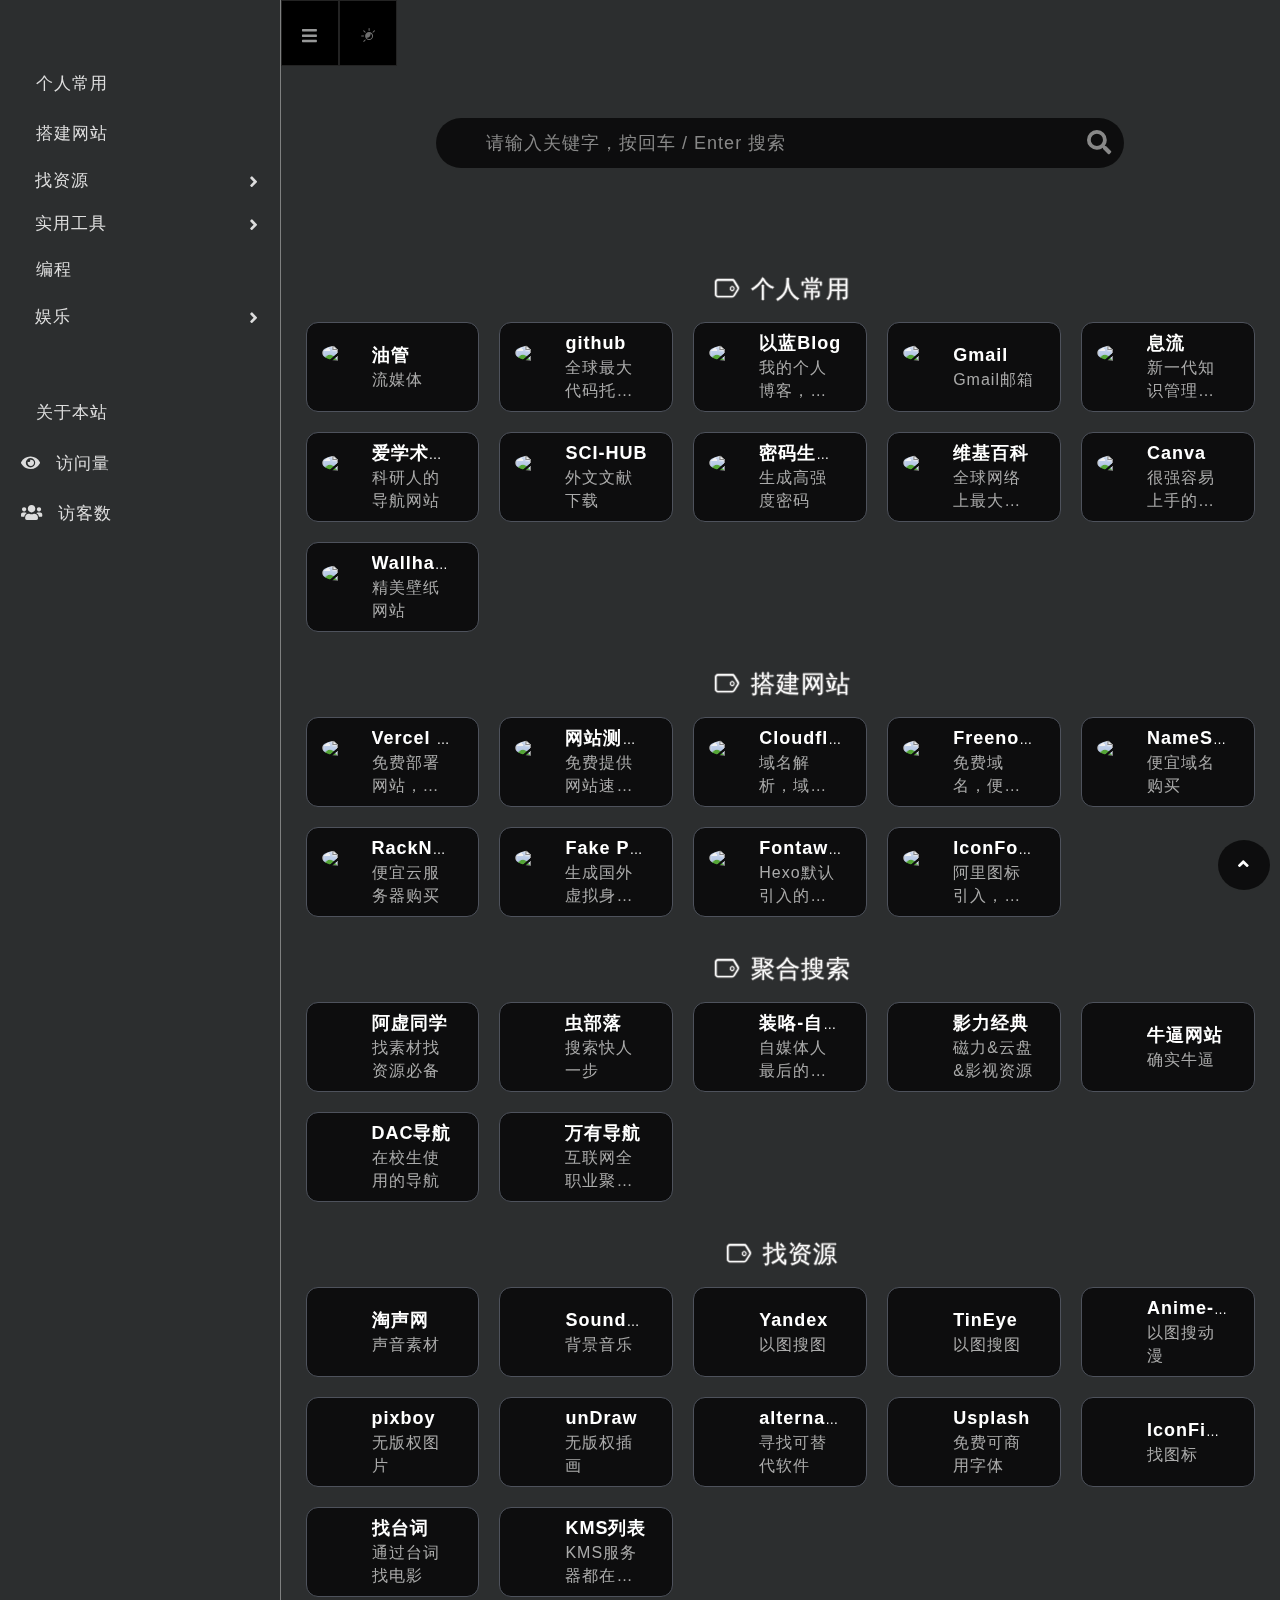
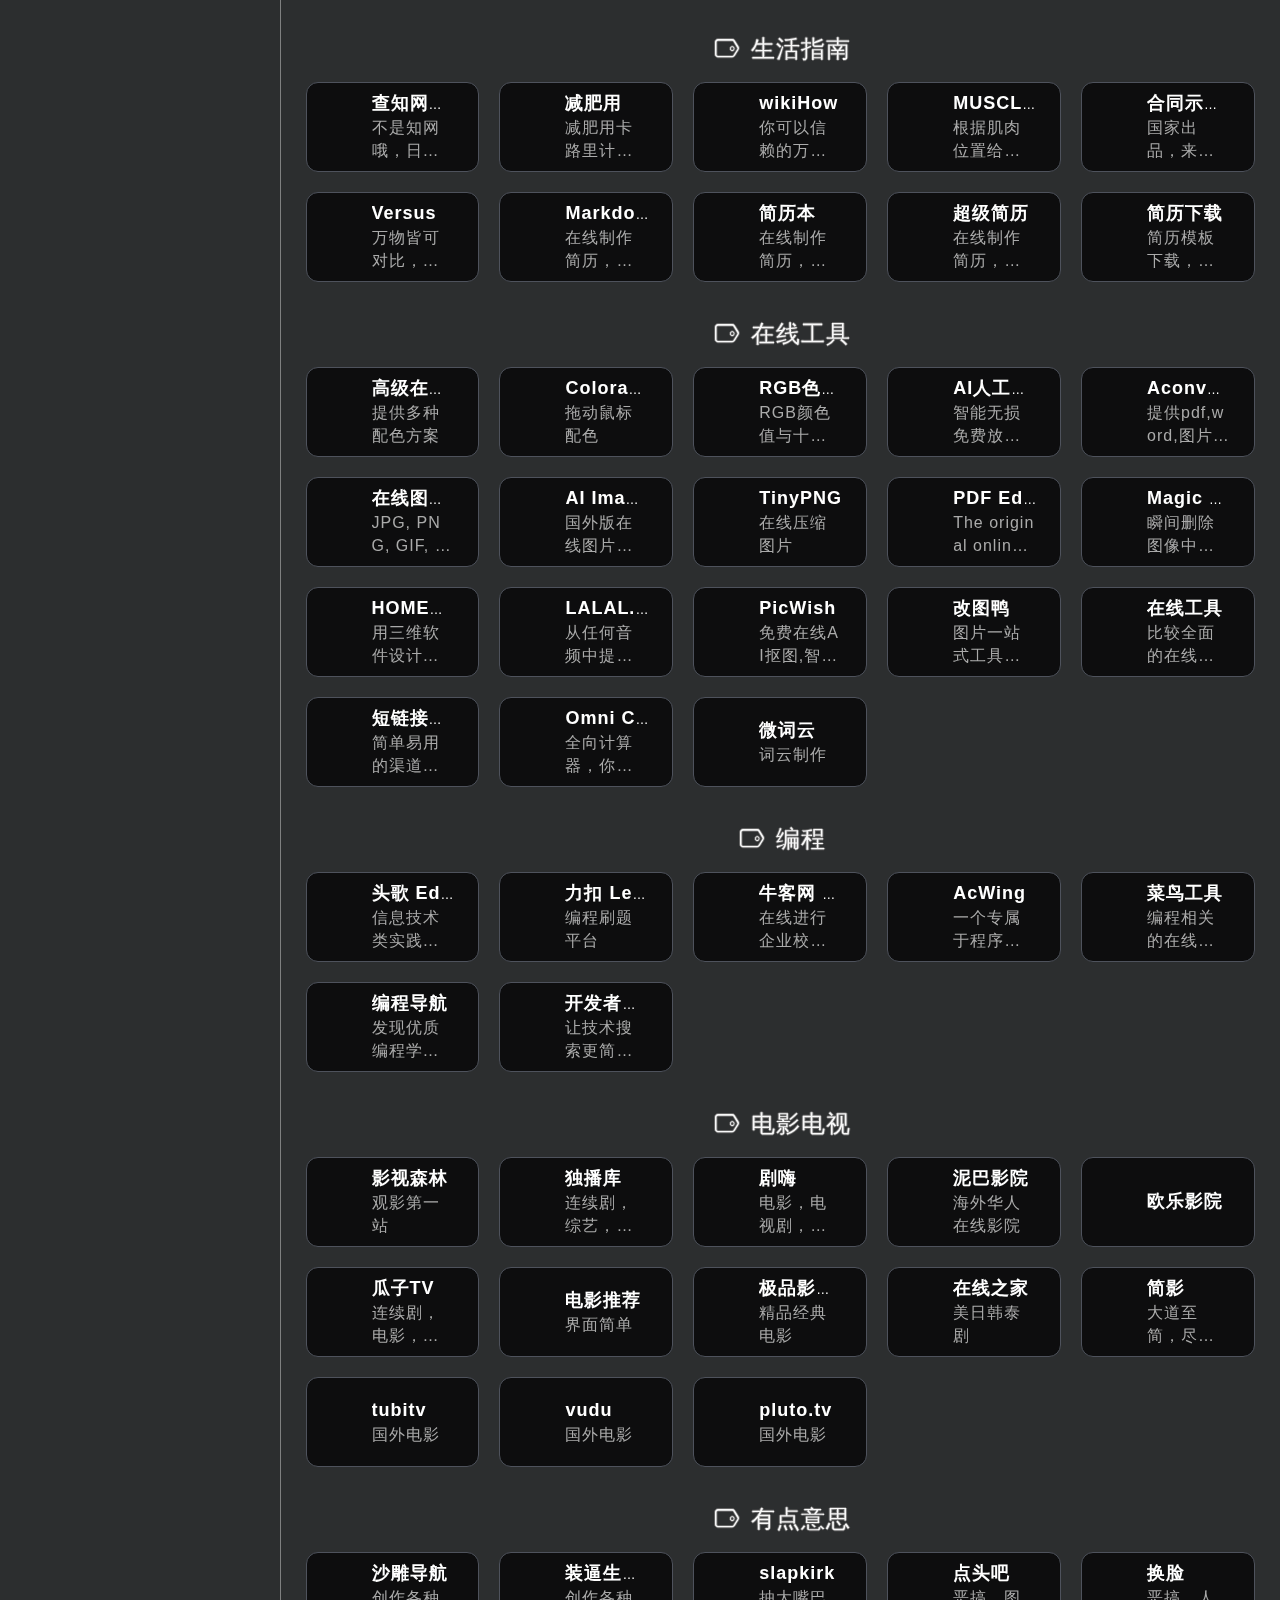
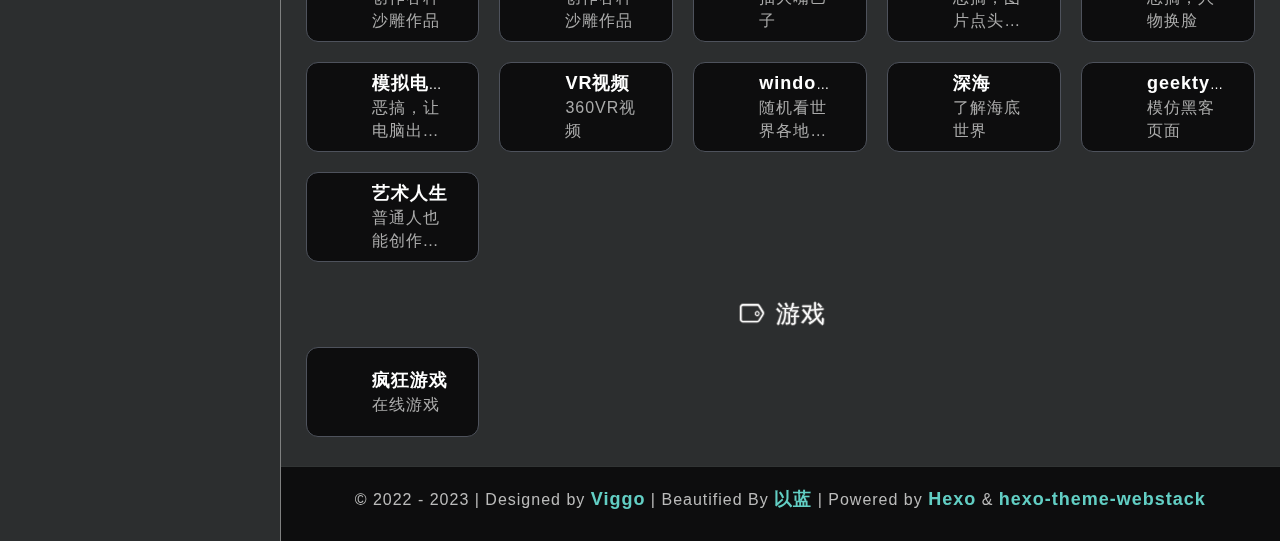
==== index.html @ 656585b8 "Site updated: 2023-04-13 20:35:45" ====
<!DOCTYPE html>
<html lang="en">

<head>
  <head>
  <meta charset="utf-8">
  <meta http-equiv="X-UA-Compatible" content="IE=edge">
  <meta name="viewport" content="width=device-width, initial-scale=1.0" />
  <meta name="author" content="viggo" />
  <title>以蓝的网址导航 - yilan</title>
  <meta name="keywords" content="网址收藏,常用网址,网址导航,网址大全,yilan&#39;s Blog,常用网站,私人导航">
  <meta name="description" content="网站包含以蓝本人常用网站，若是喜欢赶紧收藏吧">
  <link rel="shortcut icon" href="https://raw.githubusercontent.com/DEKVIW/PicGo/main/img/site1.png">
  
<link rel="stylesheet" href="/css/hclonely.css">
<link rel="stylesheet" href="/css/fonts/linecons/css/linecons.min.css">
<link rel="stylesheet" href="/css/fonts/fontawesome/css/all.min.css">
<link rel="stylesheet" href="/css/bootstrap.min.css">
<link rel="stylesheet" href="/css/xenon-core.min.css">
<link rel="stylesheet" href="/css/xenon-components.min.css">
<link rel="stylesheet" href="/css/xenon-skins.min.css">
<link rel="stylesheet" href="/css/nav.min.css">

  
<script src="/js/jquery-1.11.1.min.js"></script>

  
<script src="/js/header.js"></script>

  <!-- HTML5 shim and Respond.js IE8 support of HTML5 elements and media queries -->
  <!--[if lt IE 9]>
        
<script src="/js/html5shiv.min.js"></script>

        
<script src="/js/respond.min.js"></script>

    <![endif]-->
  <!-- / FB Open Graph -->
  <meta property="og:type" content="article">
  <meta property="og:url" content="https://yilandh.github.io/index.html">
  <meta property="og:title" content="以蓝的网址导航 - yilan">
  <meta property="og:description" content="网站包含以蓝本人常用网站，若是喜欢赶紧收藏吧">
  <meta property="og:site_name" content="以蓝的网址导航 - yilan">
  
  <meta property="og:image" content="https://npm.elemecdn.com/hassan-assets/navi/webstack_banner_cn.png">
  
  <!-- / Twitter Cards -->
  <meta name="twitter:card" content="summary_large_image">
  <meta name="twitter:title" content="以蓝的网址导航 - yilan">
  <meta name="twitter:description" content="网站包含以蓝本人常用网站，若是喜欢赶紧收藏吧">
  
  <meta name="twitter:image" content="https://npm.elemecdn.com/hassan-assets/navi/webstack_banner_cn.png">
  
  
  <link rel="stylesheet" type="text/css" href="/css/custom.css"> <link rel="stylesheet" type="text/css" href="//at.alicdn.com/t/c/font_3576756_diodcx5zs78.css"> <link rel="stylesheet" href="//s1.hdslb.com/bfs/static/jinkela/long/font/regular.css" media="all" onload="this.media='all'" />
  
<meta name="generator" content="Hexo 5.3.0"></head>

</head>




<body class="page-body">
<div class="page-container">
<div class="sidebar-menu toggle-others fixed">
  <div class="sidebar-menu-inner">
    <header class="logo-env">
      <div class="logo">
        <a href="/index.html" class="logo-expanded">
          <img src="https://raw.githubusercontent.com/DEKVIW/PicGo/main/img/以蓝导航.png" width="100%" alt="" />
        </a>
        <a href="/index.html" class="logo-collapsed">
          <img src="https://npm.elemecdn.com/hassan-assets/navi/logo-collapsed@2x.png" width="40" alt="" />
        </a>
      </div>
      <div class="mobile-menu-toggle visible-xs">
        <a href="#" data-toggle="user-info-menu">
          <i class="linecons-cog"></i>
        </a>
        <a href="#" data-toggle="mobile-menu">
          <i class="fas fa-bars"></i>
        </a>
      </div>
    </header>
    <ul id="main-menu" class="main-menu">
      
      <li>
        
          <a href="#个人常用" class="smooth">
            
            <i class="iconfont icon-sharpicons_Owl"></i>
            <span class="title">个人常用</span>
          </a>
          
      </li>
      
      <li>
        
          <a href="#搭建网站" class="smooth">
            
            <i class="iconfont icon-sharpicons_Orca"></i>
            <span class="title">搭建网站</span>
          </a>
          
      </li>
      
      <li>
        
        <a class="fas fa-angle-down" style="cursor: pointer;">
          
            <i class="iconfont icon-fenlei"></i>
            <span class="title">找资源</span>
          </a>
          
          <ul>
            
            <li>
              <a href="#聚合搜索" class="smooth">
                <i class="iconfont icon-sharpicons_Butterfly"></i>
                <span class="title">聚合搜索</span>
              </a>
            </li>
            
            <li>
              <a href="#找资源" class="smooth">
                <i class="iconfont icon-sharpicons_Duck"></i>
                <span class="title">找资源</span>
              </a>
            </li>
            
          </ul>
          
      </li>
      
      <li>
        
        <a class="fas fa-angle-down" style="cursor: pointer;">
          
            <i class="iconfont icon-sharpicons_Elephant"></i>
            <span class="title">实用工具</span>
          </a>
          
          <ul>
            
            <li>
              <a href="#生活指南" class="smooth">
                <i class="iconfont icon-sharpicons_Turtle"></i>
                <span class="title">生活指南</span>
              </a>
            </li>
            
            <li>
              <a href="#在线工具" class="smooth">
                <i class="iconfont icon-sharpicons_Dolphin"></i>
                <span class="title">在线工具</span>
              </a>
            </li>
            
          </ul>
          
      </li>
      
      <li>
        
          <a href="#编程" class="smooth">
            
            <i class="iconfont icon-sharpicons_Aligator"></i>
            <span class="title">编程</span>
          </a>
          
      </li>
      
      <li>
        
        <a class="fas fa-angle-down" style="cursor: pointer;">
          
            <i class="iconfont icon-sharpicons_Dove"></i>
            <span class="title">娱乐</span>
          </a>
          
          <ul>
            
            <li>
              <a href="#电影电视" class="smooth">
                <i class="iconfont icon-xiaojidongwuniao"></i>
                <span class="title">电影电视</span>
              </a>
            </li>
            
            <li>
              <a href="#有点意思" class="smooth">
                <i class="iconfont icon-fengche"></i>
                <span class="title">有点意思</span>
              </a>
            </li>
            
            <li>
              <a href="#游戏" class="smooth">
                <i class="iconfont icon-qingwadongwukatongkeai"></i>
                <span class="title">游戏</span>
              </a>
            </li>
            
          </ul>
          
      </li>
      
      
      <li class="submit-tag">
        <a href="/about_website/">
          <i class="iconfont icon-sharpicons_Dove"></i>
          <span class="tooltip-blue">关于本站</span>
        </a>
      </li>
      
      
      <li>
        <a href="javascript:void(0)">
          <i class="fas fa-eye"></i>
          <span id="busuanzi_container_site_pv">访问量<span id="busuanzi_value_site_pv"></span></span>
        </a>
      </li>
      <li>
        <a href="javascript:void(0)">
          <i class="fas fa-users"></i>
          <span id="busuanzi_container_site_uv">访客数<span id="busuanzi_value_site_uv"></span></span>
        </a>
      </li>
      
    </ul>
  </div>
</div>


<div class="main-content">
  <nav class="navbar user-info-navbar" role="navigation">
    <ul class="user-info-menu left-links list-inline list-unstyled">
      <li class="hidden-sm hidden-xs hover-line">
        <a href="#" data-toggle="sidebar">
          <i class="fas fa-bars"></i>
        </a>
      </li>
      <!-- <li class="dropdown hover-line language-switcher">
        <a href="/index.html" class="dropdown-toggle" data-toggle="dropdown">
          <img src="/images/flags/flag-cn.png" alt="flag-cn" /> China
        </a>
        <ul class="dropdown-menu languages">
          <li class="active">
            <a href="/index.html">
              <img src="/images/flags/flag-cn.png" alt="flag-cn" alt="flag-cn" /> China
            </a>
          </li>
        </ul>
      </li> -->
      <li class="switch-mode hover-line" onclick="switchNightMode()">
        <a href="#">
          <svg t="1593061068148" class="icon" viewBox="0 0 1024 1024" version="1.1" xmlns="http://www.w3.org/2000/svg" p-id="1681" width="16" height="16">
            <path d="M582.4 326.4c-140.8 0-256 115.2-256 256s115.2 256 256 256 256-115.2 256-256-115.2-256-256-256z m0 448c-70.4 0-131.2-36.8-164.8-92.8 12.8 3.2 27.2 4.8 40 4.8 121.6 0 219.2-99.2 219.2-219.2 0-17.6-1.6-35.2-6.4-52.8 60.8 32 102.4 96 102.4 169.6 1.6 104-84.8 190.4-190.4 190.4zM582.4 262.4c17.6 0 32-14.4 32-32v-128c0-17.6-14.4-32-32-32s-32 14.4-32 32v128c0 17.6 14.4 32 32 32zM262.4 582.4c0-17.6-14.4-32-32-32h-128c-17.6 0-32 14.4-32 32s14.4 32 32 32h128c17.6 0 32-14.4 32-32zM310.4 356.8c6.4 6.4 14.4 9.6 22.4 9.6 8 0 16-3.2 22.4-9.6 12.8-12.8 12.8-32 0-44.8l-91.2-91.2c-12.8-12.8-32-12.8-44.8 0-12.8 12.8-12.8 32 0 44.8l91.2 91.2zM944 220.8c-12.8-12.8-32-12.8-44.8 0l-91.2 91.2c-12.8 12.8-12.8 32 0 44.8 6.4 6.4 14.4 9.6 22.4 9.6 8 0 16-3.2 22.4-9.6l91.2-91.2c12.8-12.8 12.8-33.6 0-44.8zM310.4 808l-91.2 91.2c-12.8 12.8-12.8 32 0 44.8 6.4 6.4 14.4 9.6 22.4 9.6 8 0 16-3.2 22.4-9.6l91.2-91.2c12.8-12.8 12.8-32 0-44.8-11.2-11.2-32-11.2-44.8 0z" p-id="1682" fill="#707070"></path>
          </svg>
        </a>
      </li>
    </ul>
    
    </nav>
    
    <section class="sousuo">
      <div class="search">
        <div class="search-box">
          <span class="search-icon" style="background: url(https://npm.elemecdn.com/hassan-assets/navi/search_icon.png) 0px 0px; opacity: 1;"></span>
          <input type="text" id="txt" class="search-input" autocomplete="off" placeholder="请输入关键字，按回车 / Enter 搜索">
          <button class="search-btn" id="search-btn"><i class="fa fa-search"></i></button>
        </div>
        <!-- 搜索热词 -->
        <div class="box search-hot-text" id="box" style="display: none;">
          <ul></ul>
        </div>
        <!-- 搜索引擎 -->
        <div class="search-engine" style="display: none;">
          <div class="search-engine-head">
            <strong class="search-engine-tit">选择您的默认搜索引擎：</strong>
            <div class="search-engine-tool">搜索热词： <span id="hot-btn"></span></div>
          </div>
          <ul class="search-engine-list search-engine-list_zmki_ul">
          </ul>
        </div>
    </section>
    <script>search()</script>
  
  
  
    
    
    
    
    
    
    <h4 class="text-gray"><i class="linecons-tag" style="margin-right: 7px;" id="个人常用"></i>个人常用</h4>
<div class="row">
  
  <div class="col-sm-3">
    <div class="xe-widget xe-conversations box2 label-info" onclick="window.open('https://www.youtube.com/', '_blank')" data-toggle="tooltip" data-placement="bottom" title="" data-original-title="https://www.youtube.com/">
      <div class="xe-comment-entry">
        <a class="xe-user-img">
          <img data-src="https://www.youtube.com/s/desktop/e06db45c/img/favicon.ico" class="lozad img-circle" width="40">
        </a>
        <div class="xe-comment">
          <a href="#" class="xe-user-name overflowClip_1">
            <strong>油管</strong>
          </a>
          <p class="overflowClip_2">流媒体</p>
        </div>
      </div>
    </div>
  </div>
  
  <div class="col-sm-3">
    <div class="xe-widget xe-conversations box2 label-info" onclick="window.open('https://github.com/', '_blank')" data-toggle="tooltip" data-placement="bottom" title="" data-original-title="https://github.com/">
      <div class="xe-comment-entry">
        <a class="xe-user-img">
          <img data-src="https://github.com/fluidicon.png" class="lozad img-circle" width="40">
        </a>
        <div class="xe-comment">
          <a href="#" class="xe-user-name overflowClip_1">
            <strong>github</strong>
          </a>
          <p class="overflowClip_2">全球最大代码托管平台</p>
        </div>
      </div>
    </div>
  </div>
  
  <div class="col-sm-3">
    <div class="xe-widget xe-conversations box2 label-info" onclick="window.open('https://yilanbk.com/', '_blank')" data-toggle="tooltip" data-placement="bottom" title="" data-original-title="https://yilanbk.com/">
      <div class="xe-comment-entry">
        <a class="xe-user-img">
          <img data-src="https://raw.githubusercontent.com/DEKVIW/PicGo/main/img/site1.png" class="lozad img-circle" width="40">
        </a>
        <div class="xe-comment">
          <a href="#" class="xe-user-name overflowClip_1">
            <strong>以蓝Blog</strong>
          </a>
          <p class="overflowClip_2">我的个人博客，欢迎访问</p>
        </div>
      </div>
    </div>
  </div>
  
  <div class="col-sm-3">
    <div class="xe-widget xe-conversations box2 label-info" onclick="window.open('https://gmail.com/', '_blank')" data-toggle="tooltip" data-placement="bottom" title="" data-original-title="https://gmail.com/">
      <div class="xe-comment-entry">
        <a class="xe-user-img">
          <img data-src="https://ssl.gstatic.com/ui/v1/icons/mail/rfr/gmail.ico" class="lozad img-circle" width="40">
        </a>
        <div class="xe-comment">
          <a href="#" class="xe-user-name overflowClip_1">
            <strong>Gmail</strong>
          </a>
          <p class="overflowClip_2">Gmail邮箱</p>
        </div>
      </div>
    </div>
  </div>
  
  <div class="col-sm-3">
    <div class="xe-widget xe-conversations box2 label-info" onclick="window.open('https://flowus.cn/', '_blank')" data-toggle="tooltip" data-placement="bottom" title="" data-original-title="https://flowus.cn/">
      <div class="xe-comment-entry">
        <a class="xe-user-img">
          <img data-src="https://cdn.allflow.cn/assets/_next/static/media/favicon.0c45c594.png" class="lozad img-circle" width="40">
        </a>
        <div class="xe-comment">
          <a href="#" class="xe-user-name overflowClip_1">
            <strong>息流</strong>
          </a>
          <p class="overflowClip_2">新一代知识管理与协作平台</p>
        </div>
      </div>
    </div>
  </div>
  
  <div class="col-sm-3">
    <div class="xe-widget xe-conversations box2 label-info" onclick="window.open('https://www.ixsdh.com/', '_blank')" data-toggle="tooltip" data-placement="bottom" title="" data-original-title="https://www.ixsdh.com/">
      <div class="xe-comment-entry">
        <a class="xe-user-img">
          <img data-src="https://cdn.ixsdh.com/wp-content/logo/faviconr48.ico" class="lozad img-circle" width="40">
        </a>
        <div class="xe-comment">
          <a href="#" class="xe-user-name overflowClip_1">
            <strong>爱学术导航</strong>
          </a>
          <p class="overflowClip_2">科研人的导航网站</p>
        </div>
      </div>
    </div>
  </div>
  
  <div class="col-sm-3">
    <div class="xe-widget xe-conversations box2 label-info" onclick="window.open('https://sci-hub.et-fine.com/', '_blank')" data-toggle="tooltip" data-placement="bottom" title="" data-original-title="https://sci-hub.et-fine.com/">
      <div class="xe-comment-entry">
        <a class="xe-user-img">
          <img data-src="https://img.sci-hub.shop/scihub/logo.raven.jpg" class="lozad img-circle" width="40">
        </a>
        <div class="xe-comment">
          <a href="#" class="xe-user-name overflowClip_1">
            <strong>SCI-HUB</strong>
          </a>
          <p class="overflowClip_2">外文文献下载</p>
        </div>
      </div>
    </div>
  </div>
  
  <div class="col-sm-3">
    <div class="xe-widget xe-conversations box2 label-info" onclick="window.open('https://tool.ip138.com/random/', '_blank')" data-toggle="tooltip" data-placement="bottom" title="" data-original-title="https://tool.ip138.com/random/">
      <div class="xe-comment-entry">
        <a class="xe-user-img">
          <img data-src="https://cache.ip138.com/tool/image/public/logo.png" class="lozad img-circle" width="40">
        </a>
        <div class="xe-comment">
          <a href="#" class="xe-user-name overflowClip_1">
            <strong>密码生成器</strong>
          </a>
          <p class="overflowClip_2">生成高强度密码</p>
        </div>
      </div>
    </div>
  </div>
  
  <div class="col-sm-3">
    <div class="xe-widget xe-conversations box2 label-info" onclick="window.open('https://zh.wikipedia.org/', '_blank')" data-toggle="tooltip" data-placement="bottom" title="" data-original-title="https://zh.wikipedia.org/">
      <div class="xe-comment-entry">
        <a class="xe-user-img">
          <img data-src="https://zh.wikipedia.org/static/apple-touch/wikipedia.png" class="lozad img-circle" width="40">
        </a>
        <div class="xe-comment">
          <a href="#" class="xe-user-name overflowClip_1">
            <strong>维基百科</strong>
          </a>
          <p class="overflowClip_2">全球网络上最大且最受大众欢迎的参考工具书</p>
        </div>
      </div>
    </div>
  </div>
  
  <div class="col-sm-3">
    <div class="xe-widget xe-conversations box2 label-info" onclick="window.open('https://www.canva.cn/', '_blank')" data-toggle="tooltip" data-placement="bottom" title="" data-original-title="https://www.canva.cn/">
      <div class="xe-comment-entry">
        <a class="xe-user-img">
          <img data-src="https://static.canva.cn/static/images/favicon-1.ico" class="lozad img-circle" width="40">
        </a>
        <div class="xe-comment">
          <a href="#" class="xe-user-name overflowClip_1">
            <strong>Canva</strong>
          </a>
          <p class="overflowClip_2">很强容易上手的设计网站，博客网站和此网址导航的网站图标都使用它设计</p>
        </div>
      </div>
    </div>
  </div>
  
  <div class="col-sm-3">
    <div class="xe-widget xe-conversations box2 label-info" onclick="window.open('https://wallhaven.cc/', '_blank')" data-toggle="tooltip" data-placement="bottom" title="" data-original-title="https://wallhaven.cc/">
      <div class="xe-comment-entry">
        <a class="xe-user-img">
          <img data-src="https://wallhaven.cc/favicon.ico" class="lozad img-circle" width="40">
        </a>
        <div class="xe-comment">
          <a href="#" class="xe-user-name overflowClip_1">
            <strong>Wallhaven</strong>
          </a>
          <p class="overflowClip_2">精美壁纸网站</p>
        </div>
      </div>
    </div>
  </div>
  
</div>
<br />
    
    
    
    
    
    
    
    <h4 class="text-gray"><i class="linecons-tag" style="margin-right: 7px;" id="搭建网站"></i>搭建网站</h4>
<div class="row">
  
  <div class="col-sm-3">
    <div class="xe-widget xe-conversations box2 label-info" onclick="window.open('https://vercel.com/hassanblog', '_blank')" data-toggle="tooltip" data-placement="bottom" title="" data-original-title="https://vercel.com/hassanblog">
      <div class="xe-comment-entry">
        <a class="xe-user-img">
          <img data-src="https://assets.vercel.com/image/upload/q_auto/front/favicon/vercel/57x57.png" class="lozad img-circle" width="40">
        </a>
        <div class="xe-comment">
          <a href="#" class="xe-user-name overflowClip_1">
            <strong>Vercel - Dashboard</strong>
          </a>
          <p class="overflowClip_2">免费部署网站，适合没有服务器又想上线自己的网站。</p>
        </div>
      </div>
    </div>
  </div>
  
  <div class="col-sm-3">
    <div class="xe-widget xe-conversations box2 label-info" onclick="window.open('https://www.ping.cn/', '_blank')" data-toggle="tooltip" data-placement="bottom" title="" data-original-title="https://www.ping.cn/">
      <div class="xe-comment-entry">
        <a class="xe-user-img">
          <img data-src="https://www.ping.cn/favicon.ico" class="lozad img-circle" width="40">
        </a>
        <div class="xe-comment">
          <a href="#" class="xe-user-name overflowClip_1">
            <strong>网站测速 - Ping.cn</strong>
          </a>
          <p class="overflowClip_2">免费提供网站速度测试</p>
        </div>
      </div>
    </div>
  </div>
  
  <div class="col-sm-3">
    <div class="xe-widget xe-conversations box2 label-info" onclick="window.open('https://dash.cloudflare.com/', '_blank')" data-toggle="tooltip" data-placement="bottom" title="" data-original-title="https://dash.cloudflare.com/">
      <div class="xe-comment-entry">
        <a class="xe-user-img">
          <img data-src="https://dash.cloudflare.com/favicon.ico" class="lozad img-circle" width="40">
        </a>
        <div class="xe-comment">
          <a href="#" class="xe-user-name overflowClip_1">
            <strong>Cloudflare</strong>
          </a>
          <p class="overflowClip_2">域名解析，域名托管</p>
        </div>
      </div>
    </div>
  </div>
  
  <div class="col-sm-3">
    <div class="xe-widget xe-conversations box2 label-info" onclick="window.open('https://www.freenom.com', '_blank')" data-toggle="tooltip" data-placement="bottom" title="" data-original-title="https://www.freenom.com">
      <div class="xe-comment-entry">
        <a class="xe-user-img">
          <img data-src="https://www.freenom.com/favicon.ico" class="lozad img-circle" width="40">
        </a>
        <div class="xe-comment">
          <a href="#" class="xe-user-name overflowClip_1">
            <strong>Freenome</strong>
          </a>
          <p class="overflowClip_2">免费域名，便宜域名购买</p>
        </div>
      </div>
    </div>
  </div>
  
  <div class="col-sm-3">
    <div class="xe-widget xe-conversations box2 label-info" onclick="window.open('https://www.namesilo.com/', '_blank')" data-toggle="tooltip" data-placement="bottom" title="" data-original-title="https://www.namesilo.com/">
      <div class="xe-comment-entry">
        <a class="xe-user-img">
          <img data-src="https://www.namesilo.com/favicon.ico" class="lozad img-circle" width="40">
        </a>
        <div class="xe-comment">
          <a href="#" class="xe-user-name overflowClip_1">
            <strong>NameSio</strong>
          </a>
          <p class="overflowClip_2">便宜域名购买</p>
        </div>
      </div>
    </div>
  </div>
  
  <div class="col-sm-3">
    <div class="xe-widget xe-conversations box2 label-info" onclick="window.open('https://my.racknerd.com', '_blank')" data-toggle="tooltip" data-placement="bottom" title="" data-original-title="https://my.racknerd.com">
      <div class="xe-comment-entry">
        <a class="xe-user-img">
          <img data-src="https://raw.githubusercontent.com/DEKVIW/PicGo/main/img/RackNerd.png" class="lozad img-circle" width="40">
        </a>
        <div class="xe-comment">
          <a href="#" class="xe-user-name overflowClip_1">
            <strong>RackNerd</strong>
          </a>
          <p class="overflowClip_2">便宜云服务器购买</p>
        </div>
      </div>
    </div>
  </div>
  
  <div class="col-sm-3">
    <div class="xe-widget xe-conversations box2 label-info" onclick="window.open('https://www.fakepersongenerator.com/', '_blank')" data-toggle="tooltip" data-placement="bottom" title="" data-original-title="https://www.fakepersongenerator.com/">
      <div class="xe-comment-entry">
        <a class="xe-user-img">
          <img data-src="https://www.fakepersongenerator.com/Public/img/favicon.ico" class="lozad img-circle" width="40">
        </a>
        <div class="xe-comment">
          <a href="#" class="xe-user-name overflowClip_1">
            <strong>Fake Person Generator</strong>
          </a>
          <p class="overflowClip_2">生成国外虚拟身份。注册国外网站账号时要求填写个人信息时使用，虚拟信息很全，直接对应位置复制粘贴。</p>
        </div>
      </div>
    </div>
  </div>
  
  <div class="col-sm-3">
    <div class="xe-widget xe-conversations box2 label-info" onclick="window.open('https://fontawesome.com/icons', '_blank')" data-toggle="tooltip" data-placement="bottom" title="" data-original-title="https://fontawesome.com/icons">
      <div class="xe-comment-entry">
        <a class="xe-user-img">
          <img data-src="https://fontawesome.com/favicon.ico" class="lozad img-circle" width="40">
        </a>
        <div class="xe-comment">
          <a href="#" class="xe-user-name overflowClip_1">
            <strong>Fontawsome</strong>
          </a>
          <p class="overflowClip_2">Hexo默认引入的图标</p>
        </div>
      </div>
    </div>
  </div>
  
  <div class="col-sm-3">
    <div class="xe-widget xe-conversations box2 label-info" onclick="window.open('https://www.iconfont.cn/', '_blank')" data-toggle="tooltip" data-placement="bottom" title="" data-original-title="https://www.iconfont.cn/">
      <div class="xe-comment-entry">
        <a class="xe-user-img">
          <img data-src="https://img.alicdn.com/imgextra/i4/O1CN01Z5paLz1O0zuCC7osS_!!6000000001644-55-tps-83-82.svg" class="lozad img-circle" width="40">
        </a>
        <div class="xe-comment">
          <a href="#" class="xe-user-name overflowClip_1">
            <strong>IconFont</strong>
          </a>
          <p class="overflowClip_2">阿里图标引入，给hexo引入好看的图标</p>
        </div>
      </div>
    </div>
  </div>
  
</div>
<br />
    
    
    
    
    
    
    
    <h4 class="text-gray"><i class="linecons-tag" style="margin-right: 7px;" id="聚合搜索"></i>聚合搜索</h4>
<div class="row">
  
  <div class="col-sm-3">
    <div class="xe-widget xe-conversations box2 label-info" onclick="window.open('https://axutongxue.com/', '_blank')" data-toggle="tooltip" data-placement="bottom" title="" data-original-title="https://axutongxue.com/">
      <div class="xe-comment-entry">
        <a class="xe-user-img">
          <img data-src="https://raw.githubusercontent.com/DEKVIW/PicGo/main/img/random.png" class="lozad img-circle" width="40">
        </a>
        <div class="xe-comment">
          <a href="#" class="xe-user-name overflowClip_1">
            <strong>阿虚同学</strong>
          </a>
          <p class="overflowClip_2">找素材找资源必备</p>
        </div>
      </div>
    </div>
  </div>
  
  <div class="col-sm-3">
    <div class="xe-widget xe-conversations box2 label-info" onclick="window.open('https://search.chongbuluo.com/', '_blank')" data-toggle="tooltip" data-placement="bottom" title="" data-original-title="https://search.chongbuluo.com/">
      <div class="xe-comment-entry">
        <a class="xe-user-img">
          <img data-src="https://search.chongbuluo.com/favicon.ico" class="lozad img-circle" width="40">
        </a>
        <div class="xe-comment">
          <a href="#" class="xe-user-name overflowClip_1">
            <strong>虫部落</strong>
          </a>
          <p class="overflowClip_2">搜索快人一步</p>
        </div>
      </div>
    </div>
  </div>
  
  <div class="col-sm-3">
    <div class="xe-widget xe-conversations box2 label-info" onclick="window.open('https://zhuanglo.cn/', '_blank')" data-toggle="tooltip" data-placement="bottom" title="" data-original-title="https://zhuanglo.cn/">
      <div class="xe-comment-entry">
        <a class="xe-user-img">
          <img data-src="https://zhuanglo.cn/zb_users/theme/suiranx_nav/image/favicon.ico" class="lozad img-circle" width="40">
        </a>
        <div class="xe-comment">
          <a href="#" class="xe-user-name overflowClip_1">
            <strong>装咯-自媒体导航</strong>
          </a>
          <p class="overflowClip_2">自媒体人最后的捷径</p>
        </div>
      </div>
    </div>
  </div>
  
  <div class="col-sm-3">
    <div class="xe-widget xe-conversations box2 label-info" onclick="window.open('https://zxmee.com/', '_blank')" data-toggle="tooltip" data-placement="bottom" title="" data-original-title="https://zxmee.com/">
      <div class="xe-comment-entry">
        <a class="xe-user-img">
          <img data-src="https://raw.githubusercontent.com/DEKVIW/PicGo/main/img/random2.png" class="lozad img-circle" width="40">
        </a>
        <div class="xe-comment">
          <a href="#" class="xe-user-name overflowClip_1">
            <strong>影力经典</strong>
          </a>
          <p class="overflowClip_2">磁力&amp;云盘&amp;影视资源</p>
        </div>
      </div>
    </div>
  </div>
  
  <div class="col-sm-3">
    <div class="xe-widget xe-conversations box2 label-info" onclick="window.open('https://www.nbwz.com/', '_blank')" data-toggle="tooltip" data-placement="bottom" title="" data-original-title="https://www.nbwz.com/">
      <div class="xe-comment-entry">
        <a class="xe-user-img">
          <img data-src="https://raw.githubusercontent.com/DEKVIW/PicGo/main/img/niubi.ico" class="lozad img-circle" width="40">
        </a>
        <div class="xe-comment">
          <a href="#" class="xe-user-name overflowClip_1">
            <strong>牛逼网站</strong>
          </a>
          <p class="overflowClip_2">确实牛逼</p>
        </div>
      </div>
    </div>
  </div>
  
  <div class="col-sm-3">
    <div class="xe-widget xe-conversations box2 label-info" onclick="window.open('https://nwuzmed.ga/', '_blank')" data-toggle="tooltip" data-placement="bottom" title="" data-original-title="https://nwuzmed.ga/">
      <div class="xe-comment-entry">
        <a class="xe-user-img">
          <img data-src="https://i.loli.net/2021/02/18/NhkgrqTDXepf9yV.png" class="lozad img-circle" width="40">
        </a>
        <div class="xe-comment">
          <a href="#" class="xe-user-name overflowClip_1">
            <strong>DAC导航</strong>
          </a>
          <p class="overflowClip_2">在校生使用的导航</p>
        </div>
      </div>
    </div>
  </div>
  
  <div class="col-sm-3">
    <div class="xe-widget xe-conversations box2 label-info" onclick="window.open('https://wanyouw.com/', '_blank')" data-toggle="tooltip" data-placement="bottom" title="" data-original-title="https://wanyouw.com/">
      <div class="xe-comment-entry">
        <a class="xe-user-img">
          <img data-src="https://wanyouw.com/wp-content/uploads/2020/11/80.png" class="lozad img-circle" width="40">
        </a>
        <div class="xe-comment">
          <a href="#" class="xe-user-name overflowClip_1">
            <strong>万有导航</strong>
          </a>
          <p class="overflowClip_2">互联网全职业聚合资源网址导航</p>
        </div>
      </div>
    </div>
  </div>
  
</div>
<br />
    
    
    
    
    <h4 class="text-gray"><i class="linecons-tag" style="margin-right: 7px;" id="找资源"></i>找资源</h4>
<div class="row">
  
  <div class="col-sm-3">
    <div class="xe-widget xe-conversations box2 label-info" onclick="window.open('https://www.tosound.com/', '_blank')" data-toggle="tooltip" data-placement="bottom" title="" data-original-title="https://www.tosound.com/">
      <div class="xe-comment-entry">
        <a class="xe-user-img">
          <img data-src="https://www.tosound.com/favicon.ico" class="lozad img-circle" width="40">
        </a>
        <div class="xe-comment">
          <a href="#" class="xe-user-name overflowClip_1">
            <strong>淘声网</strong>
          </a>
          <p class="overflowClip_2">声音素材</p>
        </div>
      </div>
    </div>
  </div>
  
  <div class="col-sm-3">
    <div class="xe-widget xe-conversations box2 label-info" onclick="window.open('https://soundcloud.com/', '_blank')" data-toggle="tooltip" data-placement="bottom" title="" data-original-title="https://soundcloud.com/">
      <div class="xe-comment-entry">
        <a class="xe-user-img">
          <img data-src="https://a-v2.sndcdn.com/assets/images/sc-icons/favicon-2cadd14bdb.ico" class="lozad img-circle" width="40">
        </a>
        <div class="xe-comment">
          <a href="#" class="xe-user-name overflowClip_1">
            <strong>SoundCloud</strong>
          </a>
          <p class="overflowClip_2">背景音乐</p>
        </div>
      </div>
    </div>
  </div>
  
  <div class="col-sm-3">
    <div class="xe-widget xe-conversations box2 label-info" onclick="window.open('https://yandex.com/images/', '_blank')" data-toggle="tooltip" data-placement="bottom" title="" data-original-title="https://yandex.com/images/">
      <div class="xe-comment-entry">
        <a class="xe-user-img">
          <img data-src="https://yastatic.net/images-thumbs/_/8cS_MbHl6VBweqVjWeI-eNy0tzE.ico" class="lozad img-circle" width="40">
        </a>
        <div class="xe-comment">
          <a href="#" class="xe-user-name overflowClip_1">
            <strong>Yandex</strong>
          </a>
          <p class="overflowClip_2">以图搜图</p>
        </div>
      </div>
    </div>
  </div>
  
  <div class="col-sm-3">
    <div class="xe-widget xe-conversations box2 label-info" onclick="window.open('https://tineye.com/', '_blank')" data-toggle="tooltip" data-placement="bottom" title="" data-original-title="https://tineye.com/">
      <div class="xe-comment-entry">
        <a class="xe-user-img">
          <img data-src="https://tineye.com/favicon.ico" class="lozad img-circle" width="40">
        </a>
        <div class="xe-comment">
          <a href="#" class="xe-user-name overflowClip_1">
            <strong>TinEye</strong>
          </a>
          <p class="overflowClip_2">以图搜图</p>
        </div>
      </div>
    </div>
  </div>
  
  <div class="col-sm-3">
    <div class="xe-widget xe-conversations box2 label-info" onclick="window.open('https://trace.moe/', '_blank')" data-toggle="tooltip" data-placement="bottom" title="" data-original-title="https://trace.moe/">
      <div class="xe-comment-entry">
        <a class="xe-user-img">
          <img data-src="https://trace.moe/favicon.png" class="lozad img-circle" width="40">
        </a>
        <div class="xe-comment">
          <a href="#" class="xe-user-name overflowClip_1">
            <strong>Anime-Scene</strong>
          </a>
          <p class="overflowClip_2">以图搜动漫</p>
        </div>
      </div>
    </div>
  </div>
  
  <div class="col-sm-3">
    <div class="xe-widget xe-conversations box2 label-info" onclick="window.open('https://pixabay.com/', '_blank')" data-toggle="tooltip" data-placement="bottom" title="" data-original-title="https://pixabay.com/">
      <div class="xe-comment-entry">
        <a class="xe-user-img">
          <img data-src="https://pixabay.com/apple-touch-icon.png" class="lozad img-circle" width="40">
        </a>
        <div class="xe-comment">
          <a href="#" class="xe-user-name overflowClip_1">
            <strong>pixboy</strong>
          </a>
          <p class="overflowClip_2">无版权图片</p>
        </div>
      </div>
    </div>
  </div>
  
  <div class="col-sm-3">
    <div class="xe-widget xe-conversations box2 label-info" onclick="window.open('https://undraw.co/', '_blank')" data-toggle="tooltip" data-placement="bottom" title="" data-original-title="https://undraw.co/">
      <div class="xe-comment-entry">
        <a class="xe-user-img">
          <img data-src="https://undraw.co/favicon.ico" class="lozad img-circle" width="40">
        </a>
        <div class="xe-comment">
          <a href="#" class="xe-user-name overflowClip_1">
            <strong>unDraw</strong>
          </a>
          <p class="overflowClip_2">无版权插画</p>
        </div>
      </div>
    </div>
  </div>
  
  <div class="col-sm-3">
    <div class="xe-widget xe-conversations box2 label-info" onclick="window.open('https://alternativeto.net/', '_blank')" data-toggle="tooltip" data-placement="bottom" title="" data-original-title="https://alternativeto.net/">
      <div class="xe-comment-entry">
        <a class="xe-user-img">
          <img data-src="https://raw.githubusercontent.com/DEKVIW/PicGo/main/img/random3.png" class="lozad img-circle" width="40">
        </a>
        <div class="xe-comment">
          <a href="#" class="xe-user-name overflowClip_1">
            <strong>alternativeto</strong>
          </a>
          <p class="overflowClip_2">寻找可替代软件</p>
        </div>
      </div>
    </div>
  </div>
  
  <div class="col-sm-3">
    <div class="xe-widget xe-conversations box2 label-info" onclick="window.open('https://unsplash.com/', '_blank')" data-toggle="tooltip" data-placement="bottom" title="" data-original-title="https://unsplash.com/">
      <div class="xe-comment-entry">
        <a class="xe-user-img">
          <img data-src="https://unsplash.com/apple-touch-icon.png" class="lozad img-circle" width="40">
        </a>
        <div class="xe-comment">
          <a href="#" class="xe-user-name overflowClip_1">
            <strong>Usplash</strong>
          </a>
          <p class="overflowClip_2">免费可商用字体</p>
        </div>
      </div>
    </div>
  </div>
  
  <div class="col-sm-3">
    <div class="xe-widget xe-conversations box2 label-info" onclick="window.open('https://www.iconfinder.com/', '_blank')" data-toggle="tooltip" data-placement="bottom" title="" data-original-title="https://www.iconfinder.com/">
      <div class="xe-comment-entry">
        <a class="xe-user-img">
          <img data-src="https://www.iconfinder.com/static/img/favicons/apple-touch-icon.png?3186e39e61" class="lozad img-circle" width="40">
        </a>
        <div class="xe-comment">
          <a href="#" class="xe-user-name overflowClip_1">
            <strong>IconFinder</strong>
          </a>
          <p class="overflowClip_2">找图标</p>
        </div>
      </div>
    </div>
  </div>
  
  <div class="col-sm-3">
    <div class="xe-widget xe-conversations box2 label-info" onclick="window.open('http://www.zhaotaici.cn/', '_blank')" data-toggle="tooltip" data-placement="bottom" title="" data-original-title="http://www.zhaotaici.cn/">
      <div class="xe-comment-entry">
        <a class="xe-user-img">
          <img data-src="http://www.zhaotaici.cn/img/favicon.ico" class="lozad img-circle" width="40">
        </a>
        <div class="xe-comment">
          <a href="#" class="xe-user-name overflowClip_1">
            <strong>找台词</strong>
          </a>
          <p class="overflowClip_2">通过台词找电影</p>
        </div>
      </div>
    </div>
  </div>
  
  <div class="col-sm-3">
    <div class="xe-widget xe-conversations box2 label-info" onclick="window.open('https://www.coolhub.top/tech-articles/kms_list.html', '_blank')" data-toggle="tooltip" data-placement="bottom" title="" data-original-title="https://www.coolhub.top/tech-articles/kms_list.html">
      <div class="xe-comment-entry">
        <a class="xe-user-img">
          <img data-src="https://raw.githubusercontent.com/DEKVIW/PicGo/main/img/fuwuqiw.png" class="lozad img-circle" width="40">
        </a>
        <div class="xe-comment">
          <a href="#" class="xe-user-name overflowClip_1">
            <strong>KMS列表</strong>
          </a>
          <p class="overflowClip_2">KMS服务器都在这了，建议保存下来</p>
        </div>
      </div>
    </div>
  </div>
  
</div>
<br />
    
    
    
    
    
    
    
    
    <h4 class="text-gray"><i class="linecons-tag" style="margin-right: 7px;" id="生活指南"></i>生活指南</h4>
<div class="row">
  
  <div class="col-sm-3">
    <div class="xe-widget xe-conversations box2 label-info" onclick="window.open('https://www.chazhi.net/', '_blank')" data-toggle="tooltip" data-placement="bottom" title="" data-original-title="https://www.chazhi.net/">
      <div class="xe-comment-entry">
        <a class="xe-user-img">
          <img data-src="https://www.chazhi.net/public/uploads/20170520/4fe2137e5c2abbcb41230b9a7ba8333d.png" class="lozad img-circle" width="40">
        </a>
        <div class="xe-comment">
          <a href="#" class="xe-user-name overflowClip_1">
            <strong>查知网实用工具</strong>
          </a>
          <p class="overflowClip_2">不是知网哦，日常生活，交通出行，站长工具，学习应用等在线工具</p>
        </div>
      </div>
    </div>
  </div>
  
  <div class="col-sm-3">
    <div class="xe-widget xe-conversations box2 label-info" onclick="window.open('https://www.fatsecret.cn/', '_blank')" data-toggle="tooltip" data-placement="bottom" title="" data-original-title="https://www.fatsecret.cn/">
      <div class="xe-comment-entry">
        <a class="xe-user-img">
          <img data-src="https://www.fatsecret.cn/touch-icon-ipad-retina.png" class="lozad img-circle" width="40">
        </a>
        <div class="xe-comment">
          <a href="#" class="xe-user-name overflowClip_1">
            <strong>减肥用</strong>
          </a>
          <p class="overflowClip_2">减肥用卡路里计数器与饮食跟踪器</p>
        </div>
      </div>
    </div>
  </div>
  
  <div class="col-sm-3">
    <div class="xe-widget xe-conversations box2 label-info" onclick="window.open('https://zh.wikihow.com/', '_blank')" data-toggle="tooltip" data-placement="bottom" title="" data-original-title="https://zh.wikihow.com/">
      <div class="xe-comment-entry">
        <a class="xe-user-img">
          <img data-src="https://zh.wikihow.com/favicon.ico" class="lozad img-circle" width="40">
        </a>
        <div class="xe-comment">
          <a href="#" class="xe-user-name overflowClip_1">
            <strong>wikiHow</strong>
          </a>
          <p class="overflowClip_2">你可以信赖的万事指南</p>
        </div>
      </div>
    </div>
  </div>
  
  <div class="col-sm-3">
    <div class="xe-widget xe-conversations box2 label-info" onclick="window.open('https://musclewiki.cn/', '_blank')" data-toggle="tooltip" data-placement="bottom" title="" data-original-title="https://musclewiki.cn/">
      <div class="xe-comment-entry">
        <a class="xe-user-img">
          <img data-src="https://raw.githubusercontent.com/DEKVIW/PicGo/main/img/muscle.png" class="lozad img-circle" width="40">
        </a>
        <div class="xe-comment">
          <a href="#" class="xe-user-name overflowClip_1">
            <strong>MUSCLEWIKI</strong>
          </a>
          <p class="overflowClip_2">根据肌肉位置给出训练动作</p>
        </div>
      </div>
    </div>
  </div>
  
  <div class="col-sm-3">
    <div class="xe-widget xe-conversations box2 label-info" onclick="window.open('https://cont.12315.cn/', '_blank')" data-toggle="tooltip" data-placement="bottom" title="" data-original-title="https://cont.12315.cn/">
      <div class="xe-comment-entry">
        <a class="xe-user-img">
          <img data-src="https://cont.12315.cn/images/logo.png" class="lozad img-circle" width="40">
        </a>
        <div class="xe-comment">
          <a href="#" class="xe-user-name overflowClip_1">
            <strong>合同示范文本库</strong>
          </a>
          <p class="overflowClip_2">国家出品，来自国家市场监督管理总局</p>
        </div>
      </div>
    </div>
  </div>
  
  <div class="col-sm-3">
    <div class="xe-widget xe-conversations box2 label-info" onclick="window.open('https://versus.com/', '_blank')" data-toggle="tooltip" data-placement="bottom" title="" data-original-title="https://versus.com/">
      <div class="xe-comment-entry">
        <a class="xe-user-img">
          <img data-src="https://images.versus.io/favicon/apple-touch-icon.png" class="lozad img-circle" width="40">
        </a>
        <div class="xe-comment">
          <a href="#" class="xe-user-name overflowClip_1">
            <strong>Versus</strong>
          </a>
          <p class="overflowClip_2">万物皆可对比，所谓货比三家</p>
        </div>
      </div>
    </div>
  </div>
  
  <div class="col-sm-3">
    <div class="xe-widget xe-conversations box2 label-info" onclick="window.open('https://resume.mdnice.com/', '_blank')" data-toggle="tooltip" data-placement="bottom" title="" data-original-title="https://resume.mdnice.com/">
      <div class="xe-comment-entry">
        <a class="xe-user-img">
          <img data-src="https://resume.mdnice.com/favicon.ico" class="lozad img-circle" width="40">
        </a>
        <div class="xe-comment">
          <a href="#" class="xe-user-name overflowClip_1">
            <strong>Markdown简历</strong>
          </a>
          <p class="overflowClip_2">在线制作简历，四个模板，可自定义</p>
        </div>
      </div>
    </div>
  </div>
  
  <div class="col-sm-3">
    <div class="xe-widget xe-conversations box2 label-info" onclick="window.open('https://www.jianliben.com/', '_blank')" data-toggle="tooltip" data-placement="bottom" title="" data-original-title="https://www.jianliben.com/">
      <div class="xe-comment-entry">
        <a class="xe-user-img">
          <img data-src="https://www.jianliben.com/favicon.ico" class="lozad img-circle" width="40">
        </a>
        <div class="xe-comment">
          <a href="#" class="xe-user-name overflowClip_1">
            <strong>简历本</strong>
          </a>
          <p class="overflowClip_2">在线制作简历，模板丰富</p>
        </div>
      </div>
    </div>
  </div>
  
  <div class="col-sm-3">
    <div class="xe-widget xe-conversations box2 label-info" onclick="window.open('https://www.wondercv.com/?locale=zh-CN', '_blank')" data-toggle="tooltip" data-placement="bottom" title="" data-original-title="https://www.wondercv.com/?locale=zh-CN">
      <div class="xe-comment-entry">
        <a class="xe-user-img">
          <img data-src="https://files.wondercv.com/favicon.ico" class="lozad img-circle" width="40">
        </a>
        <div class="xe-comment">
          <a href="#" class="xe-user-name overflowClip_1">
            <strong>超级简历</strong>
          </a>
          <p class="overflowClip_2">在线制作简历，各种类型简历，实习，留学，校招，保研，复试等等</p>
        </div>
      </div>
    </div>
  </div>
  
  <div class="col-sm-3">
    <div class="xe-widget xe-conversations box2 label-info" onclick="window.open('https://www.jianlixiazai.cn/', '_blank')" data-toggle="tooltip" data-placement="bottom" title="" data-original-title="https://www.jianlixiazai.cn/">
      <div class="xe-comment-entry">
        <a class="xe-user-img">
          <img data-src="https://www.jianlixiazai.cn/assets/img/favicon.png" class="lozad img-circle" width="40">
        </a>
        <div class="xe-comment">
          <a href="#" class="xe-user-name overflowClip_1">
            <strong>简历下载</strong>
          </a>
          <p class="overflowClip_2">简历模板下载，模板多</p>
        </div>
      </div>
    </div>
  </div>
  
</div>
<br />
    
    
    
    
    <h4 class="text-gray"><i class="linecons-tag" style="margin-right: 7px;" id="在线工具"></i>在线工具</h4>
<div class="row">
  
  <div class="col-sm-3">
    <div class="xe-widget xe-conversations box2 label-info" onclick="window.open('https://www.chinavid.com/color.html', '_blank')" data-toggle="tooltip" data-placement="bottom" title="" data-original-title="https://www.chinavid.com/color.html">
      <div class="xe-comment-entry">
        <a class="xe-user-img">
          <img data-src="https://www.chinavid.com/wp-content/themes/Vstyle/assets/img/favicon.png" class="lozad img-circle" width="40">
        </a>
        <div class="xe-comment">
          <a href="#" class="xe-user-name overflowClip_1">
            <strong>高级在线配色器</strong>
          </a>
          <p class="overflowClip_2">提供多种配色方案</p>
        </div>
      </div>
    </div>
  </div>
  
  <div class="col-sm-3">
    <div class="xe-widget xe-conversations box2 label-info" onclick="window.open('https://colorable.jxnblk.com/', '_blank')" data-toggle="tooltip" data-placement="bottom" title="" data-original-title="https://colorable.jxnblk.com/">
      <div class="xe-comment-entry">
        <a class="xe-user-img">
          <img data-src="https://raw.githubusercontent.com/DEKVIW/PicGo/main/img/peise.png" class="lozad img-circle" width="40">
        </a>
        <div class="xe-comment">
          <a href="#" class="xe-user-name overflowClip_1">
            <strong>Colorable</strong>
          </a>
          <p class="overflowClip_2">拖动鼠标配色</p>
        </div>
      </div>
    </div>
  </div>
  
  <div class="col-sm-3">
    <div class="xe-widget xe-conversations box2 label-info" onclick="window.open('https://www.sioe.cn/yingyong/yanse-rgb-16/', '_blank')" data-toggle="tooltip" data-placement="bottom" title="" data-original-title="https://www.sioe.cn/yingyong/yanse-rgb-16/">
      <div class="xe-comment-entry">
        <a class="xe-user-img">
          <img data-src="https://raw.githubusercontent.com/DEKVIW/PicGo/main/img/sezhizhuanhuan.png" class="lozad img-circle" width="40">
        </a>
        <div class="xe-comment">
          <a href="#" class="xe-user-name overflowClip_1">
            <strong>RGB色值转换</strong>
          </a>
          <p class="overflowClip_2">RGB颜色值与十六进制颜色码转换工具</p>
        </div>
      </div>
    </div>
  </div>
  
  <div class="col-sm-3">
    <div class="xe-widget xe-conversations box2 label-info" onclick="window.open('https://bigjpg.com/', '_blank')" data-toggle="tooltip" data-placement="bottom" title="" data-original-title="https://bigjpg.com/">
      <div class="xe-comment-entry">
        <a class="xe-user-img">
          <img data-src="https://bigjpg.com/htdocs/favicon.ico" class="lozad img-circle" width="40">
        </a>
        <div class="xe-comment">
          <a href="#" class="xe-user-name overflowClip_1">
            <strong>AI人工智能图片放大</strong>
          </a>
          <p class="overflowClip_2">智能无损免费放大图片</p>
        </div>
      </div>
    </div>
  </div>
  
  <div class="col-sm-3">
    <div class="xe-widget xe-conversations box2 label-info" onclick="window.open('https://www.aconvert.com/', '_blank')" data-toggle="tooltip" data-placement="bottom" title="" data-original-title="https://www.aconvert.com/">
      <div class="xe-comment-entry">
        <a class="xe-user-img">
          <img data-src="https://raw.githubusercontent.com/DEKVIW/PicGo/main/img/geshizhuanhuan.png" class="lozad img-circle" width="40">
        </a>
        <div class="xe-comment">
          <a href="#" class="xe-user-name overflowClip_1">
            <strong>Aconvert</strong>
          </a>
          <p class="overflowClip_2">提供pdf,word,图片，视频，音频等格式转换</p>
        </div>
      </div>
    </div>
  </div>
  
  <div class="col-sm-3">
    <div class="xe-widget xe-conversations box2 label-info" onclick="window.open('https://jinaconvert.com/', '_blank')" data-toggle="tooltip" data-placement="bottom" title="" data-original-title="https://jinaconvert.com/">
      <div class="xe-comment-entry">
        <a class="xe-user-img">
          <img data-src="https://jinaconvert.com/favicon.ico" class="lozad img-circle" width="40">
        </a>
        <div class="xe-comment">
          <a href="#" class="xe-user-name overflowClip_1">
            <strong>在线图片格式转换</strong>
          </a>
          <p class="overflowClip_2">JPG, PNG, GIF, BMP, TIFF, ICO, SVG和更多图片格式!</p>
        </div>
      </div>
    </div>
  </div>
  
  <div class="col-sm-3">
    <div class="xe-widget xe-conversations box2 label-info" onclick="window.open('https://imglarger.com/', '_blank')" data-toggle="tooltip" data-placement="bottom" title="" data-original-title="https://imglarger.com/">
      <div class="xe-comment-entry">
        <a class="xe-user-img">
          <img data-src="https://imglarger.com/images/favicon.ico" class="lozad img-circle" width="40">
        </a>
        <div class="xe-comment">
          <a href="#" class="xe-user-name overflowClip_1">
            <strong>AI Image ENLARGER</strong>
          </a>
          <p class="overflowClip_2">国外版在线图片无损放大，谷歌访问</p>
        </div>
      </div>
    </div>
  </div>
  
  <div class="col-sm-3">
    <div class="xe-widget xe-conversations box2 label-info" onclick="window.open('https://tinypng.com/', '_blank')" data-toggle="tooltip" data-placement="bottom" title="" data-original-title="https://tinypng.com/">
      <div class="xe-comment-entry">
        <a class="xe-user-img">
          <img data-src="https://tinypng.com/images/favicon.ico" class="lozad img-circle" width="40">
        </a>
        <div class="xe-comment">
          <a href="#" class="xe-user-name overflowClip_1">
            <strong>TinyPNG</strong>
          </a>
          <p class="overflowClip_2">在线压缩图片</p>
        </div>
      </div>
    </div>
  </div>
  
  <div class="col-sm-3">
    <div class="xe-widget xe-conversations box2 label-info" onclick="window.open('https://www.pdfescape.com/', '_blank')" data-toggle="tooltip" data-placement="bottom" title="" data-original-title="https://www.pdfescape.com/">
      <div class="xe-comment-entry">
        <a class="xe-user-img">
          <img data-src="https://www.pdfescape.com/static/dist/images/favicon.ico" class="lozad img-circle" width="40">
        </a>
        <div class="xe-comment">
          <a href="#" class="xe-user-name overflowClip_1">
            <strong>PDF Editor Free</strong>
          </a>
          <p class="overflowClip_2">The original online Free PDF editor &amp; form filler.</p>
        </div>
      </div>
    </div>
  </div>
  
  <div class="col-sm-3">
    <div class="xe-widget xe-conversations box2 label-info" onclick="window.open('https://www.magiceraser.io/', '_blank')" data-toggle="tooltip" data-placement="bottom" title="" data-original-title="https://www.magiceraser.io/">
      <div class="xe-comment-entry">
        <a class="xe-user-img">
          <img data-src="https://www.magiceraser.io/MagicEraserBlob-16x16.png" class="lozad img-circle" width="40">
        </a>
        <div class="xe-comment">
          <a href="#" class="xe-user-name overflowClip_1">
            <strong>Magic Eraser</strong>
          </a>
          <p class="overflowClip_2">瞬间删除图像中不需要的部分</p>
        </div>
      </div>
    </div>
  </div>
  
  <div class="col-sm-3">
    <div class="xe-widget xe-conversations box2 label-info" onclick="window.open('https://www.homestyler.com/', '_blank')" data-toggle="tooltip" data-placement="bottom" title="" data-original-title="https://www.homestyler.com/">
      <div class="xe-comment-entry">
        <a class="xe-user-img">
          <img data-src="https://raw.githubusercontent.com/DEKVIW/PicGo/main/img/sheji.png" class="lozad img-circle" width="40">
        </a>
        <div class="xe-comment">
          <a href="#" class="xe-user-name overflowClip_1">
            <strong>HOMESYSTER</strong>
          </a>
          <p class="overflowClip_2">用三维软件设计你的梦想家园</p>
        </div>
      </div>
    </div>
  </div>
  
  <div class="col-sm-3">
    <div class="xe-widget xe-conversations box2 label-info" onclick="window.open('https://www.lalal.ai/', '_blank')" data-toggle="tooltip" data-placement="bottom" title="" data-original-title="https://www.lalal.ai/">
      <div class="xe-comment-entry">
        <a class="xe-user-img">
          <img data-src="https://s.lalal.ai/icons/favicon.ico" class="lozad img-circle" width="40">
        </a>
        <div class="xe-comment">
          <a href="#" class="xe-user-name overflowClip_1">
            <strong>LALAL.AI</strong>
          </a>
          <p class="overflowClip_2">从任何音频中提取人声，伴奏和各种乐器</p>
        </div>
      </div>
    </div>
  </div>
  
  <div class="col-sm-3">
    <div class="xe-widget xe-conversations box2 label-info" onclick="window.open('https://picwish.cn/', '_blank')" data-toggle="tooltip" data-placement="bottom" title="" data-original-title="https://picwish.cn/">
      <div class="xe-comment-entry">
        <a class="xe-user-img">
          <img data-src="https://qncdn.aoscdn.com/img/picwish-home/favicon.png" class="lozad img-circle" width="40">
        </a>
        <div class="xe-comment">
          <a href="#" class="xe-user-name overflowClip_1">
            <strong>PicWish</strong>
          </a>
          <p class="overflowClip_2">免费在线AI抠图,智能识别图片，轻松一键抠图，谷歌访问</p>
        </div>
      </div>
    </div>
  </div>
  
  <div class="col-sm-3">
    <div class="xe-widget xe-conversations box2 label-info" onclick="window.open('https://www.gaituya.com/', '_blank')" data-toggle="tooltip" data-placement="bottom" title="" data-original-title="https://www.gaituya.com/">
      <div class="xe-comment-entry">
        <a class="xe-user-img">
          <img data-src="https://www.gaituya.com/favicon.ico" class="lozad img-circle" width="40">
        </a>
        <div class="xe-comment">
          <a href="#" class="xe-user-name overflowClip_1">
            <strong>改图鸭</strong>
          </a>
          <p class="overflowClip_2">图片一站式工具，解决图片相关问题,谷歌访问</p>
        </div>
      </div>
    </div>
  </div>
  
  <div class="col-sm-3">
    <div class="xe-widget xe-conversations box2 label-info" onclick="window.open('https://tool.lu/', '_blank')" data-toggle="tooltip" data-placement="bottom" title="" data-original-title="https://tool.lu/">
      <div class="xe-comment-entry">
        <a class="xe-user-img">
          <img data-src="https://raw.githubusercontent.com/DEKVIW/PicGo/main/img/gongju.png" class="lozad img-circle" width="40">
        </a>
        <div class="xe-comment">
          <a href="#" class="xe-user-name overflowClip_1">
            <strong>在线工具</strong>
          </a>
          <p class="overflowClip_2">比较全面的在线工具</p>
        </div>
      </div>
    </div>
  </div>
  
  <div class="col-sm-3">
    <div class="xe-widget xe-conversations box2 label-info" onclick="window.open('https://xiaomark.com/', '_blank')" data-toggle="tooltip" data-placement="bottom" title="" data-original-title="https://xiaomark.com/">
      <div class="xe-comment-entry">
        <a class="xe-user-img">
          <img data-src="https://xiaomark.com/favicon.png" class="lozad img-circle" width="40">
        </a>
        <div class="xe-comment">
          <a href="#" class="xe-user-name overflowClip_1">
            <strong>短链接生成工具</strong>
          </a>
          <p class="overflowClip_2">简单易用的渠道短链接统计工具</p>
        </div>
      </div>
    </div>
  </div>
  
  <div class="col-sm-3">
    <div class="xe-widget xe-conversations box2 label-info" onclick="window.open('https://www.omnicalculator.com/', '_blank')" data-toggle="tooltip" data-placement="bottom" title="" data-original-title="https://www.omnicalculator.com/">
      <div class="xe-comment-entry">
        <a class="xe-user-img">
          <img data-src="https://www.omnicalculator.com/assets/favicons/favicon-128-b3b822ba74.png" class="lozad img-circle" width="40">
        </a>
        <div class="xe-comment">
          <a href="#" class="xe-user-name overflowClip_1">
            <strong>Omni Calculator</strong>
          </a>
          <p class="overflowClip_2">全向计算器，你能想到的计算都有</p>
        </div>
      </div>
    </div>
  </div>
  
  <div class="col-sm-3">
    <div class="xe-widget xe-conversations box2 label-info" onclick="window.open('https://www.weiciyun.com/', '_blank')" data-toggle="tooltip" data-placement="bottom" title="" data-original-title="https://www.weiciyun.com/">
      <div class="xe-comment-entry">
        <a class="xe-user-img">
          <img data-src="https://raw.githubusercontent.com/DEKVIW/PicGo/main/img/WW.png" class="lozad img-circle" width="40">
        </a>
        <div class="xe-comment">
          <a href="#" class="xe-user-name overflowClip_1">
            <strong>微词云</strong>
          </a>
          <p class="overflowClip_2">词云制作</p>
        </div>
      </div>
    </div>
  </div>
  
</div>
<br />
    
    
    
    
    
    
    
    
    <h4 class="text-gray"><i class="linecons-tag" style="margin-right: 7px;" id="编程"></i>编程</h4>
<div class="row">
  
  <div class="col-sm-3">
    <div class="xe-widget xe-conversations box2 label-info" onclick="window.open('https://www.educoder.net/', '_blank')" data-toggle="tooltip" data-placement="bottom" title="" data-original-title="https://www.educoder.net/">
      <div class="xe-comment-entry">
        <a class="xe-user-img">
          <img data-src="https://www.educoder.net/favicon.ico" class="lozad img-circle" width="40">
        </a>
        <div class="xe-comment">
          <a href="#" class="xe-user-name overflowClip_1">
            <strong>头歌 EduCoder</strong>
          </a>
          <p class="overflowClip_2">信息技术类实践教学平台，涵盖了计算机、大数据、云计算、人工智能、软件工程、物联网等专业课程</p>
        </div>
      </div>
    </div>
  </div>
  
  <div class="col-sm-3">
    <div class="xe-widget xe-conversations box2 label-info" onclick="window.open('https://leetcode-cn.com/', '_blank')" data-toggle="tooltip" data-placement="bottom" title="" data-original-title="https://leetcode-cn.com/">
      <div class="xe-comment-entry">
        <a class="xe-user-img">
          <img data-src="https://leetcode-cn.com/favicon.ico" class="lozad img-circle" width="40">
        </a>
        <div class="xe-comment">
          <a href="#" class="xe-user-name overflowClip_1">
            <strong>力扣 LeetCode</strong>
          </a>
          <p class="overflowClip_2">编程刷题平台</p>
        </div>
      </div>
    </div>
  </div>
  
  <div class="col-sm-3">
    <div class="xe-widget xe-conversations box2 label-info" onclick="window.open('https://www.nowcoder.com/', '_blank')" data-toggle="tooltip" data-placement="bottom" title="" data-original-title="https://www.nowcoder.com/">
      <div class="xe-comment-entry">
        <a class="xe-user-img">
          <img data-src="https://static.nowcoder.com/images/logo_87_87.png" class="lozad img-circle" width="40">
        </a>
        <div class="xe-comment">
          <a href="#" class="xe-user-name overflowClip_1">
            <strong>牛客网 NOWCODER</strong>
          </a>
          <p class="overflowClip_2">在线进行企业校招实习笔试面试真题模拟考试练习，全面提升求职竞争力，找到好工作，拿到好offer</p>
        </div>
      </div>
    </div>
  </div>
  
  <div class="col-sm-3">
    <div class="xe-widget xe-conversations box2 label-info" onclick="window.open('https://www.acwing.com/', '_blank')" data-toggle="tooltip" data-placement="bottom" title="" data-original-title="https://www.acwing.com/">
      <div class="xe-comment-entry">
        <a class="xe-user-img">
          <img data-src="https://cdn.acwing.com/static/web/img/favicon.ico" class="lozad img-circle" width="40">
        </a>
        <div class="xe-comment">
          <a href="#" class="xe-user-name overflowClip_1">
            <strong>AcWing</strong>
          </a>
          <p class="overflowClip_2">一个专属于程序员的平台，为大家在漫漫的刷题之旅中，提供最优质的解答</p>
        </div>
      </div>
    </div>
  </div>
  
  <div class="col-sm-3">
    <div class="xe-widget xe-conversations box2 label-info" onclick="window.open('https://c.runoob.com/', '_blank')" data-toggle="tooltip" data-placement="bottom" title="" data-original-title="https://c.runoob.com/">
      <div class="xe-comment-entry">
        <a class="xe-user-img">
          <img data-src="https://static.runoob.com/images/c-runoob-logo.ico" class="lozad img-circle" width="40">
        </a>
        <div class="xe-comment">
          <a href="#" class="xe-user-name overflowClip_1">
            <strong>菜鸟工具</strong>
          </a>
          <p class="overflowClip_2">编程相关的在线工具集合</p>
        </div>
      </div>
    </div>
  </div>
  
  <div class="col-sm-3">
    <div class="xe-widget xe-conversations box2 label-info" onclick="window.open('https://www.code-nav.cn/', '_blank')" data-toggle="tooltip" data-placement="bottom" title="" data-original-title="https://www.code-nav.cn/">
      <div class="xe-comment-entry">
        <a class="xe-user-img">
          <img data-src="https://636f-codenav-8grj8px727565176-1256524210.tcb.qcloud.la/img/logo.png" class="lozad img-circle" width="40">
        </a>
        <div class="xe-comment">
          <a href="#" class="xe-user-name overflowClip_1">
            <strong>编程导航</strong>
          </a>
          <p class="overflowClip_2">发现优质编程学习资源</p>
        </div>
      </div>
    </div>
  </div>
  
  <div class="col-sm-3">
    <div class="xe-widget xe-conversations box2 label-info" onclick="window.open('https://kaifa.baidu.com/', '_blank')" data-toggle="tooltip" data-placement="bottom" title="" data-original-title="https://kaifa.baidu.com/">
      <div class="xe-comment-entry">
        <a class="xe-user-img">
          <img data-src="https://kaifa.baidu.com/assets/favicon.ico" class="lozad img-circle" width="40">
        </a>
        <div class="xe-comment">
          <a href="#" class="xe-user-name overflowClip_1">
            <strong>开发者搜索</strong>
          </a>
          <p class="overflowClip_2">让技术搜索更简单高效</p>
        </div>
      </div>
    </div>
  </div>
  
</div>
<br />
    
    
    
    
    
    
    
    <h4 class="text-gray"><i class="linecons-tag" style="margin-right: 7px;" id="电影电视"></i>电影电视</h4>
<div class="row">
  
  <div class="col-sm-3">
    <div class="xe-widget xe-conversations box2 label-info" onclick="window.open('https://www.549.tv/', '_blank')" data-toggle="tooltip" data-placement="bottom" title="" data-original-title="https://www.549.tv/">
      <div class="xe-comment-entry">
        <a class="xe-user-img">
          <img data-src="https://www.549.tv/template/default/style/images/logo.png" class="lozad img-circle" width="40">
        </a>
        <div class="xe-comment">
          <a href="#" class="xe-user-name overflowClip_1">
            <strong>影视森林</strong>
          </a>
          <p class="overflowClip_2">观影第一站</p>
        </div>
      </div>
    </div>
  </div>
  
  <div class="col-sm-3">
    <div class="xe-widget xe-conversations box2 label-info" onclick="window.open('https://www.duboku.tv', '_blank')" data-toggle="tooltip" data-placement="bottom" title="" data-original-title="https://www.duboku.tv">
      <div class="xe-comment-entry">
        <a class="xe-user-img">
          <img data-src="https://www.duboku.tv/template/mytheme/statics/image/20200420/92ef7bc2b.ico" class="lozad img-circle" width="40">
        </a>
        <div class="xe-comment">
          <a href="#" class="xe-user-name overflowClip_1">
            <strong>独播库</strong>
          </a>
          <p class="overflowClip_2">连续剧，综艺，动漫，港剧</p>
        </div>
      </div>
    </div>
  </div>
  
  <div class="col-sm-3">
    <div class="xe-widget xe-conversations box2 label-info" onclick="window.open('https://www.juhi.cc', '_blank')" data-toggle="tooltip" data-placement="bottom" title="" data-original-title="https://www.juhi.cc">
      <div class="xe-comment-entry">
        <a class="xe-user-img">
          <img data-src="https://www.juhi.cc/template/mytheme/statics/image/20210829/9304f4e02.ico" class="lozad img-circle" width="40">
        </a>
        <div class="xe-comment">
          <a href="#" class="xe-user-name overflowClip_1">
            <strong>剧嗨</strong>
          </a>
          <p class="overflowClip_2">电影，电视剧，综艺，动漫，午夜</p>
        </div>
      </div>
    </div>
  </div>
  
  <div class="col-sm-3">
    <div class="xe-widget xe-conversations box2 label-info" onclick="window.open('https://www.mudvod.tv', '_blank')" data-toggle="tooltip" data-placement="bottom" title="" data-original-title="https://www.mudvod.tv">
      <div class="xe-comment-entry">
        <a class="xe-user-img">
          <img data-src="https://www.mudvod.tv/favicon.ico" class="lozad img-circle" width="40">
        </a>
        <div class="xe-comment">
          <a href="#" class="xe-user-name overflowClip_1">
            <strong>泥巴影院</strong>
          </a>
          <p class="overflowClip_2">海外华人在线影院</p>
        </div>
      </div>
    </div>
  </div>
  
  <div class="col-sm-3">
    <div class="xe-widget xe-conversations box2 label-info" onclick="window.open('https://olevod.com', '_blank')" data-toggle="tooltip" data-placement="bottom" title="" data-original-title="https://olevod.com">
      <div class="xe-comment-entry">
        <a class="xe-user-img">
          <img data-src="https://olevod.com/upload/site/20201117-1/08aee3974ca3d001ceab066233599789.png" class="lozad img-circle" width="40">
        </a>
        <div class="xe-comment">
          <a href="#" class="xe-user-name overflowClip_1">
            <strong>欧乐影院</strong>
          </a>
          <p class="overflowClip_2"></p>
        </div>
      </div>
    </div>
  </div>
  
  <div class="col-sm-3">
    <div class="xe-widget xe-conversations box2 label-info" onclick="window.open('https://guazitv.tv', '_blank')" data-toggle="tooltip" data-placement="bottom" title="" data-original-title="https://guazitv.tv">
      <div class="xe-comment-entry">
        <a class="xe-user-img">
          <img data-src="https://guazitv.tv/images/video/LOGO_gz.ico" class="lozad img-circle" width="40">
        </a>
        <div class="xe-comment">
          <a href="#" class="xe-user-name overflowClip_1">
            <strong>瓜子TV</strong>
          </a>
          <p class="overflowClip_2">连续剧，电影，综艺，纪录片</p>
        </div>
      </div>
    </div>
  </div>
  
  <div class="col-sm-3">
    <div class="xe-widget xe-conversations box2 label-info" onclick="window.open('https://www.mvcat.com/', '_blank')" data-toggle="tooltip" data-placement="bottom" title="" data-original-title="https://www.mvcat.com/">
      <div class="xe-comment-entry">
        <a class="xe-user-img">
          <img data-src="https://raw.githubusercontent.com/DEKVIW/PicGo/main/img/logo_appicon%20(%E5%B7%B2%E8%B0%83%E6%95%B4%E5%A4%A7%E5%B0%8F).png" class="lozad img-circle" width="40">
        </a>
        <div class="xe-comment">
          <a href="#" class="xe-user-name overflowClip_1">
            <strong>电影推荐</strong>
          </a>
          <p class="overflowClip_2">界面简单</p>
        </div>
      </div>
    </div>
  </div>
  
  <div class="col-sm-3">
    <div class="xe-widget xe-conversations box2 label-info" onclick="window.open('https://www.jpys.me/', '_blank')" data-toggle="tooltip" data-placement="bottom" title="" data-original-title="https://www.jpys.me/">
      <div class="xe-comment-entry">
        <a class="xe-user-img">
          <img data-src="https://www.jpys.me/template/mytheme/statics/img/favicon.ico" class="lozad img-circle" width="40">
        </a>
        <div class="xe-comment">
          <a href="#" class="xe-user-name overflowClip_1">
            <strong>极品影视网</strong>
          </a>
          <p class="overflowClip_2">精品经典电影</p>
        </div>
      </div>
    </div>
  </div>
  
  <div class="col-sm-3">
    <div class="xe-widget xe-conversations box2 label-info" onclick="window.open('https://zxzj.vip/', '_blank')" data-toggle="tooltip" data-placement="bottom" title="" data-original-title="https://zxzj.vip/">
      <div class="xe-comment-entry">
        <a class="xe-user-img">
          <img data-src="https://zxzj.vip/statics/img/favicon.ico" class="lozad img-circle" width="40">
        </a>
        <div class="xe-comment">
          <a href="#" class="xe-user-name overflowClip_1">
            <strong>在线之家</strong>
          </a>
          <p class="overflowClip_2">美日韩泰剧</p>
        </div>
      </div>
    </div>
  </div>
  
  <div class="col-sm-3">
    <div class="xe-widget xe-conversations box2 label-info" onclick="window.open('https://tv.syrme.top/', '_blank')" data-toggle="tooltip" data-placement="bottom" title="" data-original-title="https://tv.syrme.top/">
      <div class="xe-comment-entry">
        <a class="xe-user-img">
          <img data-src="https://tv.syrme.top/favicon.ico" class="lozad img-circle" width="40">
        </a>
        <div class="xe-comment">
          <a href="#" class="xe-user-name overflowClip_1">
            <strong>简影</strong>
          </a>
          <p class="overflowClip_2">大道至简，尽享电影之美！</p>
        </div>
      </div>
    </div>
  </div>
  
  <div class="col-sm-3">
    <div class="xe-widget xe-conversations box2 label-info" onclick="window.open('https://tubitv.com/', '_blank')" data-toggle="tooltip" data-placement="bottom" title="" data-original-title="https://tubitv.com/">
      <div class="xe-comment-entry">
        <a class="xe-user-img">
          <img data-src="https://cdn.adrise.tv/web/apple-touch-icon.png" class="lozad img-circle" width="40">
        </a>
        <div class="xe-comment">
          <a href="#" class="xe-user-name overflowClip_1">
            <strong>tubitv</strong>
          </a>
          <p class="overflowClip_2">国外电影</p>
        </div>
      </div>
    </div>
  </div>
  
  <div class="col-sm-3">
    <div class="xe-widget xe-conversations box2 label-info" onclick="window.open('https://www.vudu.com/', '_blank')" data-toggle="tooltip" data-placement="bottom" title="" data-original-title="https://www.vudu.com/">
      <div class="xe-comment-entry">
        <a class="xe-user-img">
          <img data-src="https://www.vudu.com/images/icons/VUDU4.ico" class="lozad img-circle" width="40">
        </a>
        <div class="xe-comment">
          <a href="#" class="xe-user-name overflowClip_1">
            <strong>vudu</strong>
          </a>
          <p class="overflowClip_2">国外电影</p>
        </div>
      </div>
    </div>
  </div>
  
  <div class="col-sm-3">
    <div class="xe-widget xe-conversations box2 label-info" onclick="window.open('https://pluto.tv/en/live-tv/pluto-tv-fantastic', '_blank')" data-toggle="tooltip" data-placement="bottom" title="" data-original-title="https://pluto.tv/en/live-tv/pluto-tv-fantastic">
      <div class="xe-comment-entry">
        <a class="xe-user-img">
          <img data-src="https://webtech-web-blu-assets.pluto.tv/assets/images/favicon/regular-e6fde9634c849a25c33448cd7b1e1243.png" class="lozad img-circle" width="40">
        </a>
        <div class="xe-comment">
          <a href="#" class="xe-user-name overflowClip_1">
            <strong>pluto.tv</strong>
          </a>
          <p class="overflowClip_2">国外电影</p>
        </div>
      </div>
    </div>
  </div>
  
</div>
<br />
    
    
    
    
    <h4 class="text-gray"><i class="linecons-tag" style="margin-right: 7px;" id="有点意思"></i>有点意思</h4>
<div class="row">
  
  <div class="col-sm-3">
    <div class="xe-widget xe-conversations box2 label-info" onclick="window.open('https://shadiao.pro/', '_blank')" data-toggle="tooltip" data-placement="bottom" title="" data-original-title="https://shadiao.pro/">
      <div class="xe-comment-entry">
        <a class="xe-user-img">
          <img data-src="https://shadiao.pro/wp-content/uploads/2022/06/logo@80.png" class="lozad img-circle" width="40">
        </a>
        <div class="xe-comment">
          <a href="#" class="xe-user-name overflowClip_1">
            <strong>沙雕导航</strong>
          </a>
          <p class="overflowClip_2">创作各种沙雕作品</p>
        </div>
      </div>
    </div>
  </div>
  
  <div class="col-sm-3">
    <div class="xe-widget xe-conversations box2 label-info" onclick="window.open('https://cc.bjadjty.com/', '_blank')" data-toggle="tooltip" data-placement="bottom" title="" data-original-title="https://cc.bjadjty.com/">
      <div class="xe-comment-entry">
        <a class="xe-user-img">
          <img data-src="https://cc.bjadjty.com/images/logo2.jpg" class="lozad img-circle" width="40">
        </a>
        <div class="xe-comment">
          <a href="#" class="xe-user-name overflowClip_1">
            <strong>装逼生成器</strong>
          </a>
          <p class="overflowClip_2">创作各种沙雕作品</p>
        </div>
      </div>
    </div>
  </div>
  
  <div class="col-sm-3">
    <div class="xe-widget xe-conversations box2 label-info" onclick="window.open('https://www.slapkirk.com/', '_blank')" data-toggle="tooltip" data-placement="bottom" title="" data-original-title="https://www.slapkirk.com/">
      <div class="xe-comment-entry">
        <a class="xe-user-img">
          <img data-src="https://www.slapkirk.com/apple-icon-57x57.png" class="lozad img-circle" width="40">
        </a>
        <div class="xe-comment">
          <a href="#" class="xe-user-name overflowClip_1">
            <strong>slapkirk</strong>
          </a>
          <p class="overflowClip_2">抽大嘴巴子</p>
        </div>
      </div>
    </div>
  </div>
  
  <div class="col-sm-3">
    <div class="xe-widget xe-conversations box2 label-info" onclick="window.open('https://nodtotherhythm.com/', '_blank')" data-toggle="tooltip" data-placement="bottom" title="" data-original-title="https://nodtotherhythm.com/">
      <div class="xe-comment-entry">
        <a class="xe-user-img">
          <img data-src="" class="lozad img-circle" width="40">
        </a>
        <div class="xe-comment">
          <a href="#" class="xe-user-name overflowClip_1">
            <strong>点头吧</strong>
          </a>
          <p class="overflowClip_2">恶搞，图片点头嗨歌</p>
        </div>
      </div>
    </div>
  </div>
  
  <div class="col-sm-3">
    <div class="xe-widget xe-conversations box2 label-info" onclick="window.open('https://icons8.com/', '_blank')" data-toggle="tooltip" data-placement="bottom" title="" data-original-title="https://icons8.com/">
      <div class="xe-comment-entry">
        <a class="xe-user-img">
          <img data-src="https://maxst.icons8.com/vue-static/faceswapper/favicon/swapper__fav_32x32.png" class="lozad img-circle" width="40">
        </a>
        <div class="xe-comment">
          <a href="#" class="xe-user-name overflowClip_1">
            <strong>换脸</strong>
          </a>
          <p class="overflowClip_2">恶搞，人物换脸</p>
        </div>
      </div>
    </div>
  </div>
  
  <div class="col-sm-3">
    <div class="xe-widget xe-conversations box2 label-info" onclick="window.open('https://pranx.com/windows-xp-simulator', '_blank')" data-toggle="tooltip" data-placement="bottom" title="" data-original-title="https://pranx.com/windows-xp-simulator">
      <div class="xe-comment-entry">
        <a class="xe-user-img">
          <img data-src="https://pranx.com/images/pc-icon.png" class="lozad img-circle" width="40">
        </a>
        <div class="xe-comment">
          <a href="#" class="xe-user-name overflowClip_1">
            <strong>模拟电脑瘫痪</strong>
          </a>
          <p class="overflowClip_2">恶搞，让电脑出现虚假中病毒</p>
        </div>
      </div>
    </div>
  </div>
  
  <div class="col-sm-3">
    <div class="xe-widget xe-conversations box2 label-info" onclick="window.open('https://www.airpano.com/', '_blank')" data-toggle="tooltip" data-placement="bottom" title="" data-original-title="https://www.airpano.com/">
      <div class="xe-comment-entry">
        <a class="xe-user-img">
          <img data-src="https://www.airpano.ru/favicon.ico" class="lozad img-circle" width="40">
        </a>
        <div class="xe-comment">
          <a href="#" class="xe-user-name overflowClip_1">
            <strong>VR视频</strong>
          </a>
          <p class="overflowClip_2">360VR视频</p>
        </div>
      </div>
    </div>
  </div>
  
  <div class="col-sm-3">
    <div class="xe-widget xe-conversations box2 label-info" onclick="window.open('https://www.window-swap.com/Window', '_blank')" data-toggle="tooltip" data-placement="bottom" title="" data-original-title="https://www.window-swap.com/Window">
      <div class="xe-comment-entry">
        <a class="xe-user-img">
          <img data-src="https://www.window-swap.com/favicon.ico" class="lozad img-circle" width="40">
        </a>
        <div class="xe-comment">
          <a href="#" class="xe-user-name overflowClip_1">
            <strong>window-swap</strong>
          </a>
          <p class="overflowClip_2">随机看世界各地的实景窗景</p>
        </div>
      </div>
    </div>
  </div>
  
  <div class="col-sm-3">
    <div class="xe-widget xe-conversations box2 label-info" onclick="window.open('https://neal.fun/deep-sea/', '_blank')" data-toggle="tooltip" data-placement="bottom" title="" data-original-title="https://neal.fun/deep-sea/">
      <div class="xe-comment-entry">
        <a class="xe-user-img">
          <img data-src="https://neal.fun/favicons/deep-sea.png" class="lozad img-circle" width="40">
        </a>
        <div class="xe-comment">
          <a href="#" class="xe-user-name overflowClip_1">
            <strong>深海</strong>
          </a>
          <p class="overflowClip_2">了解海底世界</p>
        </div>
      </div>
    </div>
  </div>
  
  <div class="col-sm-3">
    <div class="xe-widget xe-conversations box2 label-info" onclick="window.open('https://geektyper.com/', '_blank')" data-toggle="tooltip" data-placement="bottom" title="" data-original-title="https://geektyper.com/">
      <div class="xe-comment-entry">
        <a class="xe-user-img">
          <img data-src="https://geektyper.com/thumbnail.png" class="lozad img-circle" width="40">
        </a>
        <div class="xe-comment">
          <a href="#" class="xe-user-name overflowClip_1">
            <strong>geektyper</strong>
          </a>
          <p class="overflowClip_2">模仿黑客页面</p>
        </div>
      </div>
    </div>
  </div>
  
  <div class="col-sm-3">
    <div class="xe-widget xe-conversations box2 label-info" onclick="window.open('http://weavesilk.com/', '_blank')" data-toggle="tooltip" data-placement="bottom" title="" data-original-title="http://weavesilk.com/">
      <div class="xe-comment-entry">
        <a class="xe-user-img">
          <img data-src="http://weavesilk.com/img/silk_thumb.png" class="lozad img-circle" width="40">
        </a>
        <div class="xe-comment">
          <a href="#" class="xe-user-name overflowClip_1">
            <strong>艺术人生</strong>
          </a>
          <p class="overflowClip_2">普通人也能创作艺术</p>
        </div>
      </div>
    </div>
  </div>
  
</div>
<br />
    
    
    
    
    <h4 class="text-gray"><i class="linecons-tag" style="margin-right: 7px;" id="游戏"></i>游戏</h4>
<div class="row">
  
  <div class="col-sm-3">
    <div class="xe-widget xe-conversations box2 label-info" onclick="window.open('https://www.crazygames.com/', '_blank')" data-toggle="tooltip" data-placement="bottom" title="" data-original-title="https://www.crazygames.com/">
      <div class="xe-comment-entry">
        <a class="xe-user-img">
          <img data-src="https://www.educoder.net/favicon.ico" class="lozad img-circle" width="40">
        </a>
        <div class="xe-comment">
          <a href="#" class="xe-user-name overflowClip_1">
            <strong>疯狂游戏</strong>
          </a>
          <p class="overflowClip_2">在线游戏</p>
        </div>
      </div>
    </div>
  </div>
  
</div>
<br />
    
    
    
    
    
<script src="/js/footer.js"></script>


  <footer class="main-footer sticky footer-type-1">
  <div class="footer-inner">
    <!-- Add your copyright text here -->
    <p>
      
      &copy; 2022 - 2023
      | Designed by <a href="http://viggoz.com" target="_blank"><strong>Viggo</strong></a> | Beautified By <a href="hassanwong.top"><strong>以蓝</strong></a> | Powered by <a href="https://hexo.io/" target="_blank"><strong>Hexo</strong></a> & <a href="https://github.com/HCLonely/hexo-theme-webstack/" target="_blank"><strong>hexo-theme-webstack</strong></a>
    </p>
    
    <div class="go-up">
      <a href="#" rel="go-top">
        <i class="fas fa-angle-up"></i>
      </a>
    </div>
  </div>
</footer>
</div>
</div>

<script src="/js/bootstrap.min.js"></script>
<script src="/js/TweenMax.min.js"></script>
<script src="/js/resizeable.min.js"></script>
<script src="/js/joinable.js"></script>
<script src="/js/xenon-api.min.js"></script>
<script src="/js/xenon-toggles.min.js"></script>
<script src="/js/xenon-custom.min.js"></script>


<script async src="https://busuanzi.ibruce.info/busuanzi/2.3/busuanzi.pure.mini.js"></script>


<textarea tabindex="-1" style="position: absolute; top: -999px; left: 0px; right: auto; bottom: auto; border: 0px; padding: 0px; box-sizing: content-box; word-wrap: break-word; overflow: hidden; transition: none; height: 0px !important; min-height: 0px !important; font-family: Arimo, &quot;Helvetica Neue&quot;, Helvetica, Arial, sans-serif; font-size: 13px; font-weight: 400; font-style: normal; letter-spacing: 0px; text-transform: none; word-spacing: 0px; text-indent: 0px; line-height: 18.5714px; width: 53px;" class="autosizejs" id="autosizejs"></textarea>


  
  <div class="bg"></div> <script src="/js/custom.js"></script> <script src="/js/lozad.min.js"></script>
  
</body>

</html>
---- css/hclonely.css ----
.sousuo {
  padding: 25px 0 35px 0;
  max-width: 717px;
  margin: 0 auto;
}
.search {
  position: relative;
  width: 100%;
  margin: 0 auto;
}
.search-box {
  position: relative;
}
.search-icon {
  position: absolute;
  left: 3px;
  top: 5px;
  width: 40px;
  height: 40px;
  overflow: hidden;
  border-radius: 25px;
  cursor: pointer;
  opacity: 0;
}
.search-input {
  width: 100%;
  height: 50px;
  line-height: 50px;
  font-size: 16px;
  color: #999;
  border: none;
  outline: none;
  padding-left: 45px;
  border: 1px solid #e6e6e6;
  border-radius: 10px;
}
.search-input:focus {
  outline: none;
  border: 1px solid #2188ff;
  -webkit-box-shadow: 0 0 5px 0px rgba(71, 158, 245, 0.5);
  box-shadow: 0 0 5px 0px rgba(71, 158, 245, 0.5);
}
input::-webkit-input-placeholder {
  font-size: 12px;
  letter-spacing: 1px;
  color: #ccc;
}
.search-btn {
  position: absolute;
  right: 0;
  top: 0;
  width: 50px;
  line-height: 48px;
  background: transparent;
  border: none;
  font-size: 25px;
  color: #ddd;
  font-weight: bold;
  outline: none;
  padding: 0 10px;
}
.search-btn:hover {
  color: #6b7184;
}
.search-btn i {
  margin: 0;
}
.search-hot-text {
  position: absolute;
  z-index: 100;
  width: 100%;
  border-radius: 0 0 10px 10px;
  background: #fff;
  box-shadow: 0px 4px 5px 0px #cccccc94;
  overflow: hidden;
}
.search-hot-text ul {
  margin: 0;
  padding: 5px 0;
}
.search-hot-text ul li {
  border-top: 1px solid #f2f2f2;
  line-height: 30px;
  font-size: 14px;
  padding: 0px 25px;
  color: #777;
  cursor: pointer;
}
.search-hot-text ul li.current {
  background: #f1f1f1;
  color: #2196f3;
}
.search-hot-text ul li:hover {
  background: #f1f1f1;
  color: #2196f3;
  cursor: pointer;
}
.search-hot-text ul li span {
  display: inline-block;
  width: 20px;
  height: 20px;
  font-size: 12px;
  line-height: 20px;
  text-align: center;
  background: #e5e5e5;
  margin-right: 10px;
  border-radius: 10px;
  color: #999;
}
/* 搜索引擎 */
.search-engine {
  position: absolute;
  top: 60px;
  left: 0;
  width: 100%;
  background: #fff;
  padding: 15px 0 0 15px;
  border-radius: 5px;
  box-shadow: 0px 5px 20px 0px #d8d7d7;
  transition: all 0.3s;
  -moz-transition: all 0.3s;
  -webkit-transition: all 0.3s;
  -o-transition: all 0.3s;
  display: none;
  z-index: 999;
}
.search-engine-head {
  overflow: hidden;
  margin-bottom: 10px;
  padding-right: 15px;
}
.search-engine-tit {
  float: left;
  margin: 0;
  font-size: 14px;
  color: #999;
}
.search-engine-tool {
  float: right;
  font-size: 12px;
  color: #999;
}
.search-engine-tool > span {
  float: right;
  display: inline-block;
  width: 25px;
  height: 15px;
  background: url("https://npm.elemecdn.com/hassan-assets/navi//off_on.png")
    no-repeat 0px 0px;
  cursor: pointer;
}
.search-engine-tool > span.off {
  background-position: -30px 0px;
}

.search-engine ul::before {
  content: "";
  width: 0px;
  height: 0px;
  position: absolute;
  top: -15px;
  border-top: 8px solid transparent;
  border-right: 8px solid transparent;
  border-bottom: 8px solid #fff;
  border-left: 8px solid transparent;
}
.search-engine-list::after {
  content: "";
  width: 90px;
  height: 20px;
  position: absolute;
  top: -20px;
  left: 1px;
}
.search-engine-list li {
  float: left;
  width: 30%;
  line-height: 30px;
  font-size: 14px;
  padding: 5px 10px 5px 10px;
  margin: 0 10px 10px 0;
  background: #f9f9f9;
  color: #999;
  cursor: pointer;
  padding: 0;
}
.search-engine-list li span {
  width: 25px;
  height: 25px;
  border-radius: 15px;
  float: left;
  margin-right: 5px;
  margin-top: 2.5px;
}
body.night .board {
  background: #2c2e2f;
  box-shadow: 0px 0px 6px #00000061;
}

body.night .board a {
  color: #d6d6d6;
}

body.night .tpwidget_title_hook,
body.night .tpwidget_text_hook {
  color: #fdfdfd;
}

body.night .sidebar-menu {
  border-right: #7f8080 1px solid;
}

body.night .user-info-navbar {
  background-color: #232323 !important;
}
body.night .dropdown-menu {
  background-color: #232323 !important;
  border: 1px solid #888686 !important;
}

body.night .user-info-navbar .user-info-menu > li > a {
  border-bottom: 1px solid #232323 !important;
  border-right: 1px solid #232323 !important;
  border-left: 1px solid #232323 !important;
}

body.night .user-info-navbar .user-info-menu > li > a,
.user-info-navbar .user-info-menu > li > a {
  height: 76px !important;
}

body.night .user-info-navbar .user-info-menu > li > a:hover {
  border-right: 1px solid #888686 !important;
  border-left: 1px solid #888686 !important;
}

body.night .user-info-navbar .user-info-menu > li {
  border: 1px solid #232323 !important;
}

body.night
  .user-info-navbar
  .user-info-menu
  > li
  .dropdown-menu.languages
  li.active
  a {
  background-color: #232323 !important;
  color: #979898 !important;
}

body.night,
body.night #body {
  background-color: #2c2e2f !important;
  color: #a9a9a9 !important;
}

body.night .text-gray {
  color: #f8f8f8;
}

body.night .xe-widget.xe-conversations {
  background: #2c2e2f;
}

body.night .box2 {
  border: 1px solid #3f4142;
}

body.night .xe-comment a {
  color: #d8d8d8;
}

body.night .xe-comment p {
  color: #979898 !important;
}

body.night .box2:hover {
  box-shadow: 0 26px 40px -24px rgb(255, 255, 255);
  -webkit-box-shadow: 0 26px 40px -24px rgba(130, 130, 130, 0.13);
  -moz-box-shadow: 0 26px 40px -24px rgba(0, 36, 100, 0.3);
  -webkit-transition: all 0.3s cubic-bezier(0.25, 0.1, 0.14, 1.43);
  -moz-transition: all 0.3s ease;
  -o-transition: all 0.3s ease;
  transition: all 0.3s ease-out;
  background-color: #232323 !important;
}

body.night .tpwthwidt .front_37Zqj25,
body.night .tpwthwidt .widget_ctONpAN {
  background: #535656;
  color: red !important;
}

body.night .tpwthwidt .weakText_3SLbaEo {
  color: rgb(253, 253, 253);
}

body.night .tpwthwidt .baseText_31obwQ4 {
  color: #cccccc;
}

body.night footer.main-footer {
  border-top: 1px solid #414344b5;
  background-color: #2c2e2f;
}

body.night .footer-text a {
  color: #a9a9a9;
}

body.night .footer-text a:hover,
body.night footer-text a:focus {
  color: #ffffff;
  text-decoration: none;
}

body.night .panel {
  background: #2c2e2f;
}

body.night blockquote {
  border-left: 5px solid #000;
}

body.night .respond a {
  color: #cecece;
}

body.night .respond .textarea {
  background-color: #2b2b2b;
  margin-top: 50px;
  border-radius: 15px;
  padding: 10px;
}

body.night .submit {
  color: #a5a5a5;
  background-color: #0000008f;
  border: 0px;
  border-radius: 5px;
  padding: 5px 10px;
  font-size: 15px;
  float: right;
  margin-top: 10px;
}

body.night #search button i {
  color: #b1b1b1;
}

body.night #search-text {
  background-color: #464646;
  color: #bdbdbd;
}

body.night .search-type input:checked + label,
.search-type input:hover + label {
  background-color: #969696;
}

body.night .s-type-list {
  display: none;
  position: absolute;
  top: 31px;
  padding: 9pt 0;
  width: 20pc;
  background: #535656;
  border-radius: 4px;
  box-shadow: 0 0 6px rgba(0, 0, 0, 0.16);
}

body.night .xe-comment-entry img {
  filter: brightness(95%);
}

body.night .search-input {
  border: 1px solid #424242;
  border-radius: 10px;
  background-color: #424242;
}

body.night .search-engine {
  background: #424242;
  box-shadow: 0px 5px 20px 0px #2c2e2f;
}

body.night .search-engine-list li {
  background: #424242;
}

.go-up {
  right: 10px !important;
  position: fixed !important;
  bottom: 20px !important;
  height: 20px;
}

body.night .go-up a {
  background-color: rgba(0, 0, 0, 0.7) !important;
  padding: 15px 20px !important;
  border-radius: 50% !important;
}

body.night .go-up a:hover {
  background-color: rgb(123 123 123) !important;
}

.footer-inner #busuanzi_container_site_pv,
.footer-inner #busuanzi_container_site_uv {
  font-weight: bold;
}

.footer-inner #busuanzi_value_site_pv,
.footer-inner #busuanzi_value_site_uv {
  color: #373e4a;
}

.main-menu #busuanzi_value_site_pv,
.main-menu #busuanzi_value_site_uv {
  float: right;
}
---- css/fonts/linecons/css/linecons.min.css ----
@font-face{font-family:linecons;src:url(../font/linecons.eot?24293614);src:url(../font/linecons.eot?24293614#iefix) format('embedded-opentype'),url(../font/linecons.woff?24293614) format('woff'),url(../font/linecons.ttf?24293614) format('truetype'),url(../font/linecons.svg?24293614#linecons) format('svg');font-weight:400;font-style:normal}[class*=" linecons-"]:before,[class^=linecons-]:before{font-family:linecons;font-style:normal;font-weight:400;speak:none;display:inline-block;text-decoration:inherit;width:1em;margin-right:.2em;text-align:center;font-variant:normal;text-transform:none;line-height:1em;margin-left:.2em}.linecons-music:before{content:'\e800'}.linecons-search:before{content:'\e801'}.linecons-mail:before{content:'\e802'}.linecons-heart:before{content:'\e803'}.linecons-star:before{content:'\e804'}.linecons-user:before{content:'\e805'}.linecons-videocam:before{content:'\e806'}.linecons-camera:before{content:'\e807'}.linecons-photo:before{content:'\e808'}.linecons-attach:before{content:'\e809'}.linecons-lock:before{content:'\e80a'}.linecons-eye:before{content:'\e80b'}.linecons-tag:before{content:'\e80c'}.linecons-thumbs-up:before{content:'\e80d'}.linecons-pencil:before{content:'\e80e'}.linecons-comment:before{content:'\e80f'}.linecons-location:before{content:'\e810'}.linecons-cup:before{content:'\e811'}.linecons-trash:before{content:'\e812'}.linecons-doc:before{content:'\e813'}.linecons-note:before{content:'\e814'}.linecons-cog:before{content:'\e815'}.linecons-params:before{content:'\e816'}.linecons-calendar:before{content:'\e817'}.linecons-sound:before{content:'\e818'}.linecons-clock:before{content:'\e819'}.linecons-lightbulb:before{content:'\e81a'}.linecons-tv:before{content:'\e81b'}.linecons-desktop:before{content:'\e81c'}.linecons-mobile:before{content:'\e81d'}.linecons-cd:before{content:'\e81e'}.linecons-inbox:before{content:'\e81f'}.linecons-globe:before{content:'\e820'}.linecons-cloud:before{content:'\e821'}.linecons-paper-plane:before{content:'\e822'}.linecons-fire:before{content:'\e823'}.linecons-graduation-cap:before{content:'\e824'}.linecons-megaphone:before{content:'\e825'}.linecons-database:before{content:'\e826'}.linecons-key:before{content:'\e827'}.linecons-beaker:before{content:'\e828'}.linecons-truck:before{content:'\e829'}.linecons-money:before{content:'\e82a'}.linecons-food:before{content:'\e82b'}.linecons-shop:before{content:'\e82c'}.linecons-diamond:before{content:'\e82d'}.linecons-t-shirt:before{content:'\e82e'}.linecons-wallet:before{content:'\e82f'}
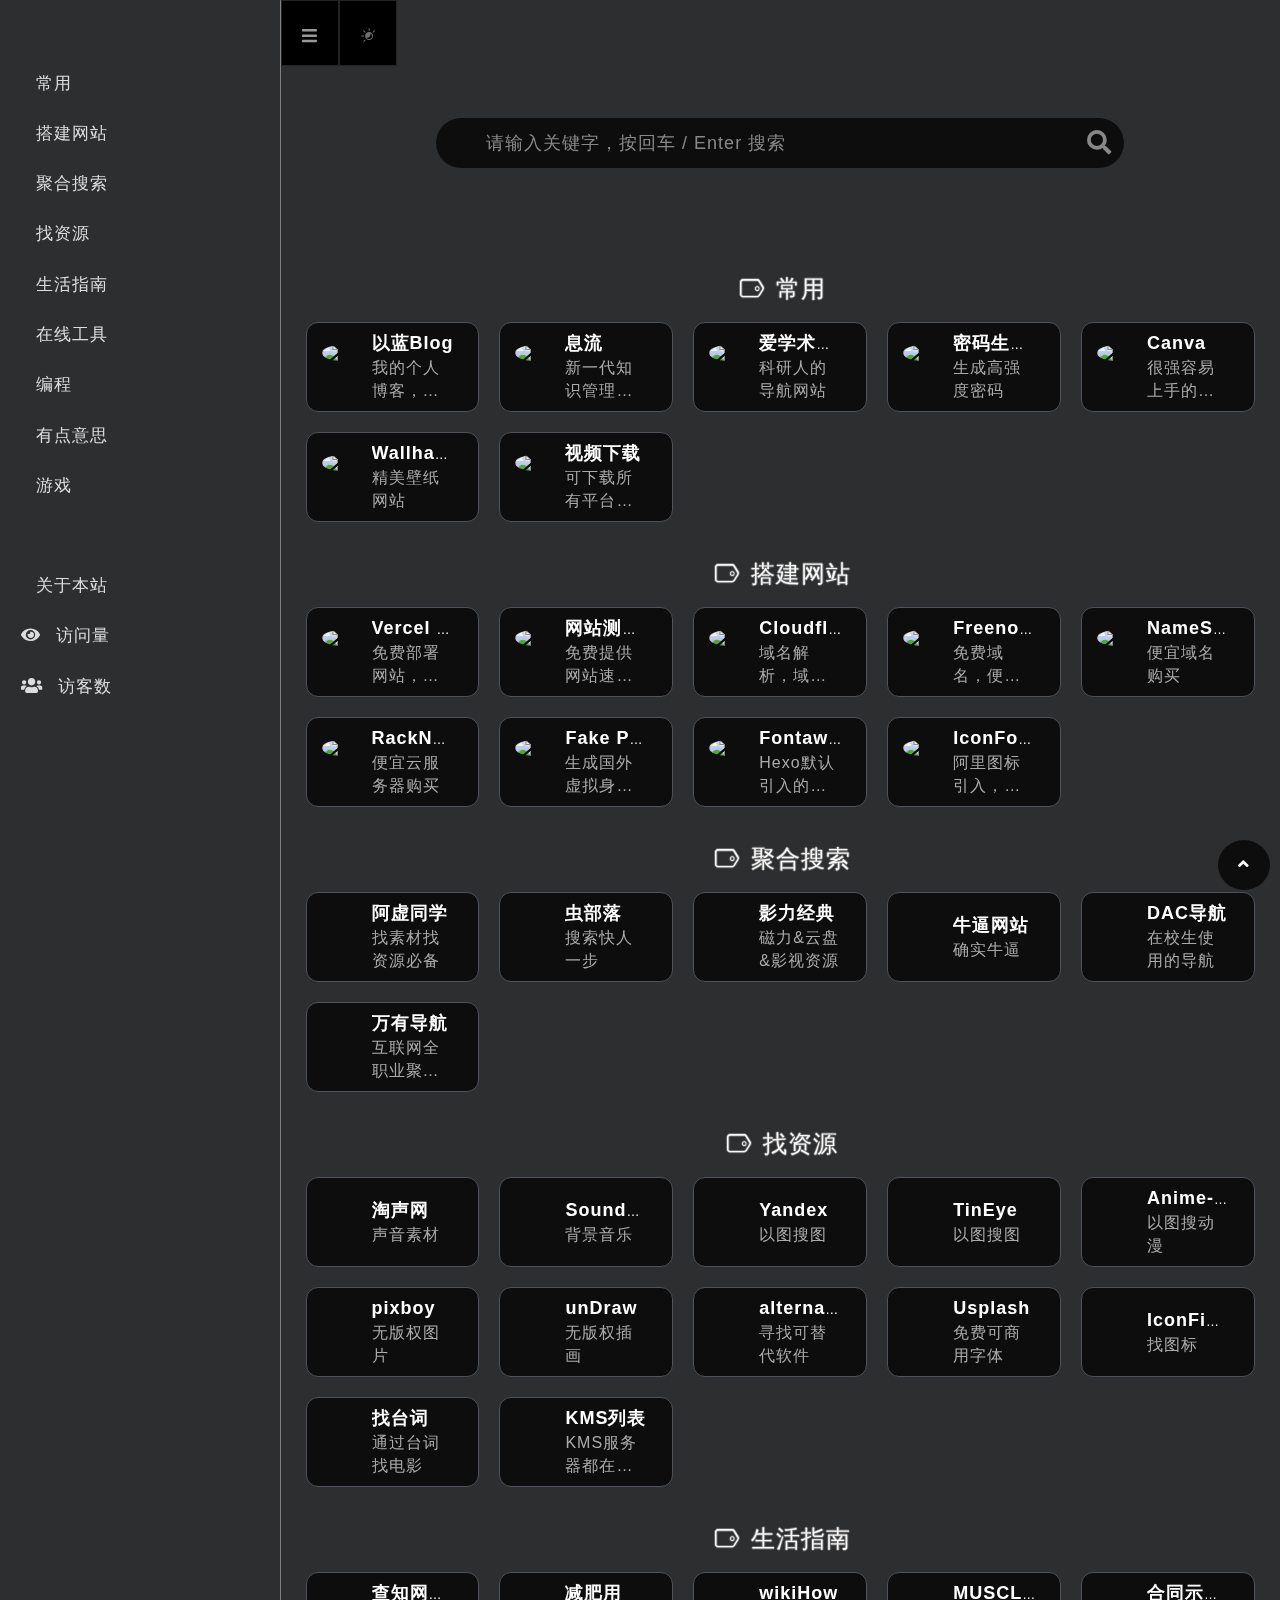
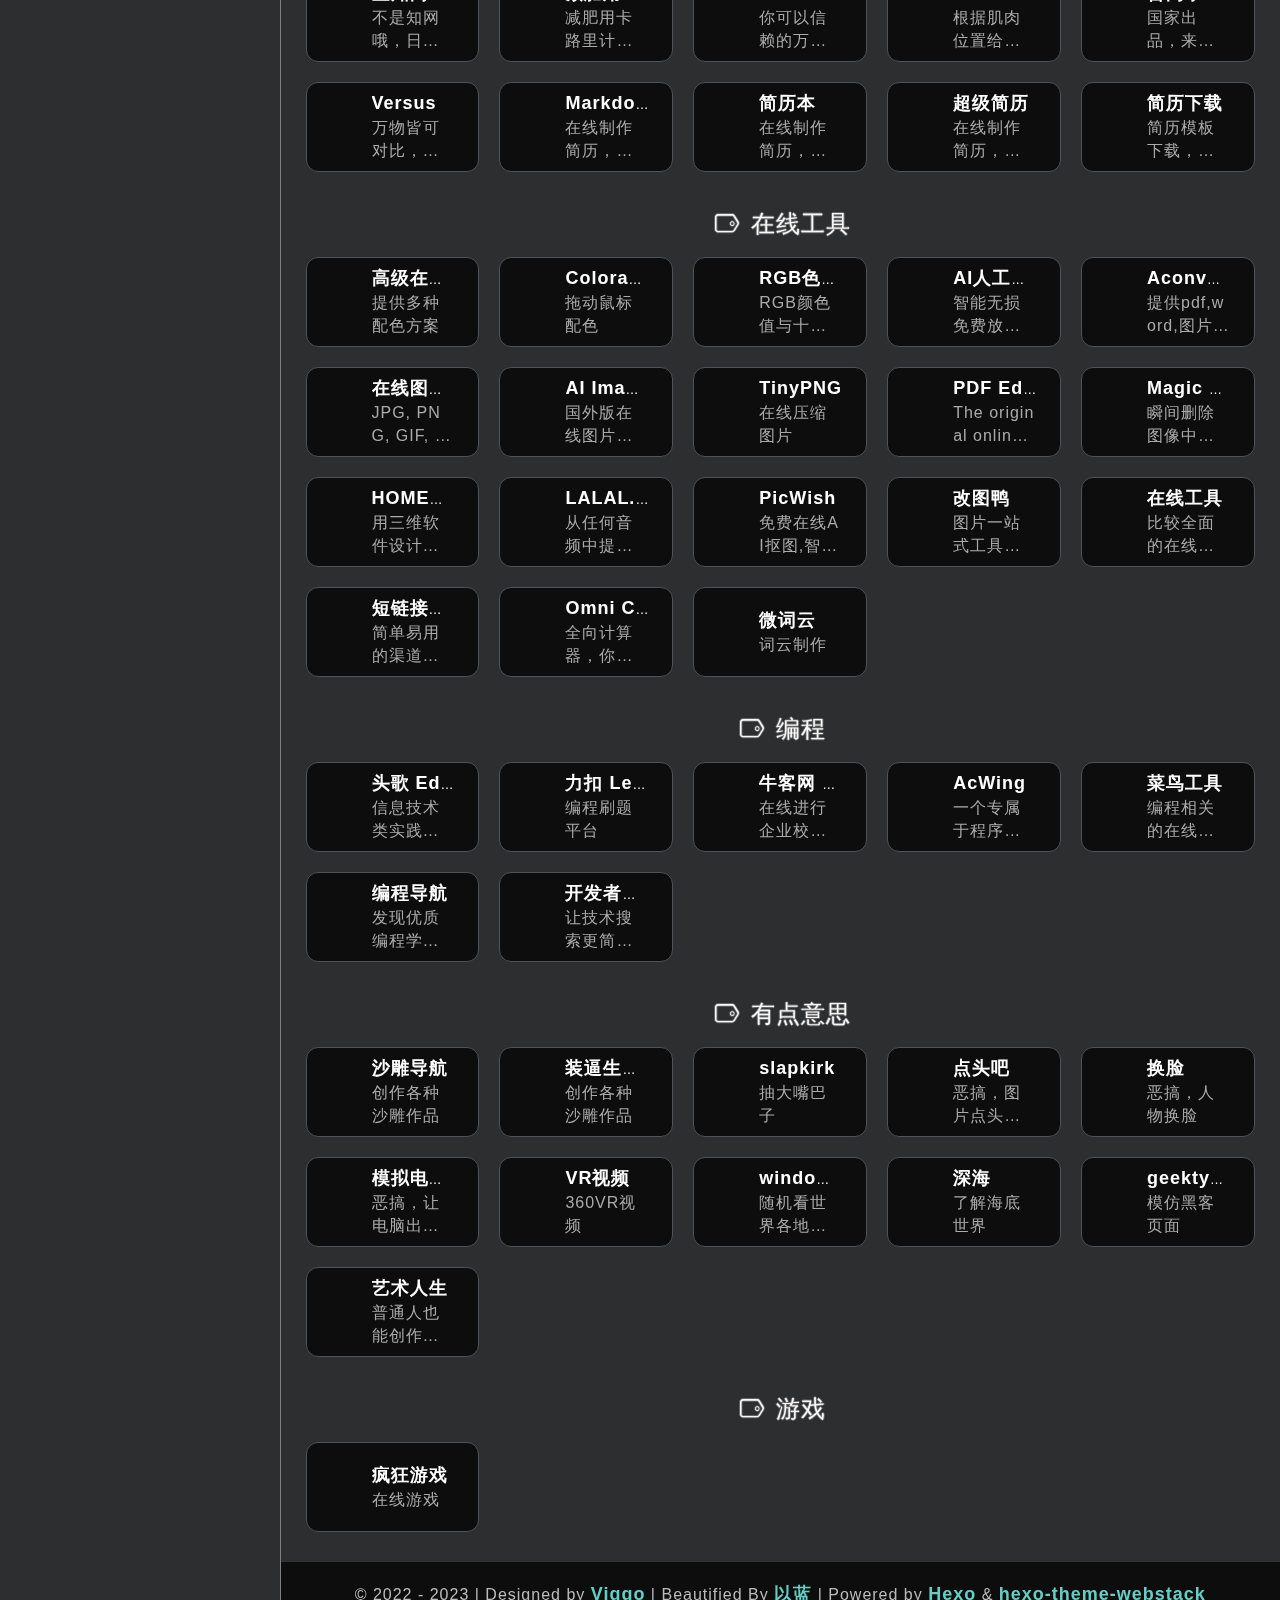
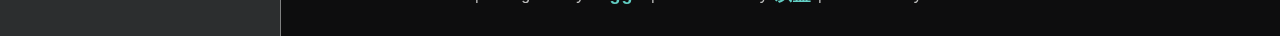
==== commit e30f3d00: "Site updated: 2023-04-13 22:31:46" ====
--- a/index.html
+++ b/index.html
@@ -10,7 +10,7 @@
   <title>以蓝的网址导航 - yilan</title>
   <meta name="keywords" content="网址收藏,常用网址,网址导航,网址大全,yilan&#39;s Blog,常用网站,私人导航">
   <meta name="description" content="网站包含以蓝本人常用网站，若是喜欢赶紧收藏吧">
-  <link rel="shortcut icon" href="https://raw.githubusercontent.com/DEKVIW/PicGo/main/img/site1.png">
+  <link rel="shortcut icon" href="https://yilan-picbed.oss-cn-hangzhou.aliyuncs.com/tjyl-img/bizhi/mao.webp">
   
 <link rel="stylesheet" href="/css/hclonely.css">
 <link rel="stylesheet" href="/css/fonts/linecons/css/linecons.min.css">
@@ -43,14 +43,14 @@
   <meta property="og:description" content="网站包含以蓝本人常用网站，若是喜欢赶紧收藏吧">
   <meta property="og:site_name" content="以蓝的网址导航 - yilan">
   
-  <meta property="og:image" content="https://npm.elemecdn.com/hassan-assets/navi/webstack_banner_cn.png">
+  <meta property="og:image" content="https://yilan-picbed.oss-cn-hangzhou.aliyuncs.com/tjyl-img/2023/04/navyilan.webp">
   
   <!-- / Twitter Cards -->
   <meta name="twitter:card" content="summary_large_image">
   <meta name="twitter:title" content="以蓝的网址导航 - yilan">
   <meta name="twitter:description" content="网站包含以蓝本人常用网站，若是喜欢赶紧收藏吧">
   
-  <meta name="twitter:image" content="https://npm.elemecdn.com/hassan-assets/navi/webstack_banner_cn.png">
+  <meta name="twitter:image" content="https://yilan-picbed.oss-cn-hangzhou.aliyuncs.com/tjyl-img/2023/04/navyilan.webp">
   
   
   <link rel="stylesheet" type="text/css" href="/css/custom.css"> <link rel="stylesheet" type="text/css" href="//at.alicdn.com/t/c/font_3576756_diodcx5zs78.css"> <link rel="stylesheet" href="//s1.hdslb.com/bfs/static/jinkela/long/font/regular.css" media="all" onload="this.media='all'" />
@@ -69,10 +69,10 @@
     <header class="logo-env">
       <div class="logo">
         <a href="/index.html" class="logo-expanded">
-          <img src="https://raw.githubusercontent.com/DEKVIW/PicGo/main/img/以蓝导航.png" width="100%" alt="" />
+          <img src="https://yilan-picbed.oss-cn-hangzhou.aliyuncs.com/tjyl-img/2023/04/navyilan.webp" width="100%" alt="" />
         </a>
         <a href="/index.html" class="logo-collapsed">
-          <img src="https://npm.elemecdn.com/hassan-assets/navi/logo-collapsed@2x.png" width="40" alt="" />
+          <img src="https://yilan-picbed.oss-cn-hangzhou.aliyuncs.com/tjyl-img/bizhi/mao.webp" width="40" alt="" />
         </a>
       </div>
       <div class="mobile-menu-toggle visible-xs">
@@ -88,10 +88,10 @@
       
       <li>
         
-          <a href="#个人常用" class="smooth">
+          <a href="#常用" class="smooth">
             
             <i class="iconfont icon-sharpicons_Owl"></i>
-            <span class="title">个人常用</span>
+            <span class="title">常用</span>
           </a>
           
       </li>
@@ -108,57 +108,41 @@
       
       <li>
         
-        <a class="fas fa-angle-down" style="cursor: pointer;">
-          
-            <i class="iconfont icon-fenlei"></i>
-            <span class="title">找资源</span>
-          </a>
-          
-          <ul>
+          <a href="#聚合搜索" class="smooth">
             
-            <li>
-              <a href="#聚合搜索" class="smooth">
-                <i class="iconfont icon-sharpicons_Butterfly"></i>
-                <span class="title">聚合搜索</span>
-              </a>
-            </li>
-            
-            <li>
-              <a href="#找资源" class="smooth">
-                <i class="iconfont icon-sharpicons_Duck"></i>
-                <span class="title">找资源</span>
-              </a>
-            </li>
-            
-          </ul>
+            <i class="iconfont icon-sharpicons_Butterfly"></i>
+            <span class="title">聚合搜索</span>
+          </a>
           
       </li>
       
       <li>
         
-        <a class="fas fa-angle-down" style="cursor: pointer;">
+          <a href="#找资源" class="smooth">
+            
+            <i class="iconfont icon-sharpicons_Duck"></i>
+            <span class="title">找资源</span>
+          </a>
           
-            <i class="iconfont icon-sharpicons_Elephant"></i>
-            <span class="title">实用工具</span>
+      </li>
+      
+      <li>
+        
+          <a href="#生活指南" class="smooth">
+            
+            <i class="iconfont icon-sharpicons_Turtle"></i>
+            <span class="title">生活指南</span>
           </a>
           
-          <ul>
+      </li>
+      
+      <li>
+        
+          <a href="#在线工具" class="smooth">
             
-            <li>
-              <a href="#生活指南" class="smooth">
-                <i class="iconfont icon-sharpicons_Turtle"></i>
-                <span class="title">生活指南</span>
-              </a>
-            </li>
-            
-            <li>
-              <a href="#在线工具" class="smooth">
-                <i class="iconfont icon-sharpicons_Dolphin"></i>
-                <span class="title">在线工具</span>
-              </a>
-            </li>
-            
-          </ul>
+            <i class="iconfont icon-sharpicons_Dolphin"></i>
+            <span class="title">在线工具</span>
+          </a>
           
       </li>
       
@@ -174,36 +158,21 @@
       
       <li>
         
-        <a class="fas fa-angle-down" style="cursor: pointer;">
+          <a href="#有点意思" class="smooth">
+            
+            <i class="iconfont icon-fengche"></i>
+            <span class="title">有点意思</span>
+          </a>
           
-            <i class="iconfont icon-sharpicons_Dove"></i>
-            <span class="title">娱乐</span>
-          </a>
-          
-          <ul>
+      </li>
+      
+      <li>
+        
+          <a href="#游戏" class="smooth">
             
-            <li>
-              <a href="#电影电视" class="smooth">
-                <i class="iconfont icon-xiaojidongwuniao"></i>
-                <span class="title">电影电视</span>
-              </a>
-            </li>
-            
-            <li>
-              <a href="#有点意思" class="smooth">
-                <i class="iconfont icon-fengche"></i>
-                <span class="title">有点意思</span>
-              </a>
-            </li>
-            
-            <li>
-              <a href="#游戏" class="smooth">
-                <i class="iconfont icon-qingwadongwukatongkeai"></i>
-                <span class="title">游戏</span>
-              </a>
-            </li>
-            
-          </ul>
+            <i class="iconfont icon-qingwadongwukatongkeai"></i>
+            <span class="title">游戏</span>
+          </a>
           
       </li>
       
@@ -296,46 +265,14 @@
     
     
     
-    <h4 class="text-gray"><i class="linecons-tag" style="margin-right: 7px;" id="个人常用"></i>个人常用</h4>
+    <h4 class="text-gray"><i class="linecons-tag" style="margin-right: 7px;" id="常用"></i>常用</h4>
 <div class="row">
   
   <div class="col-sm-3">
-    <div class="xe-widget xe-conversations box2 label-info" onclick="window.open('https://www.youtube.com/', '_blank')" data-toggle="tooltip" data-placement="bottom" title="" data-original-title="https://www.youtube.com/">
-      <div class="xe-comment-entry">
-        <a class="xe-user-img">
-          <img data-src="https://www.youtube.com/s/desktop/e06db45c/img/favicon.ico" class="lozad img-circle" width="40">
-        </a>
-        <div class="xe-comment">
-          <a href="#" class="xe-user-name overflowClip_1">
-            <strong>油管</strong>
-          </a>
-          <p class="overflowClip_2">流媒体</p>
-        </div>
-      </div>
-    </div>
-  </div>
-  
-  <div class="col-sm-3">
-    <div class="xe-widget xe-conversations box2 label-info" onclick="window.open('https://github.com/', '_blank')" data-toggle="tooltip" data-placement="bottom" title="" data-original-title="https://github.com/">
-      <div class="xe-comment-entry">
-        <a class="xe-user-img">
-          <img data-src="https://github.com/fluidicon.png" class="lozad img-circle" width="40">
-        </a>
-        <div class="xe-comment">
-          <a href="#" class="xe-user-name overflowClip_1">
-            <strong>github</strong>
-          </a>
-          <p class="overflowClip_2">全球最大代码托管平台</p>
-        </div>
-      </div>
-    </div>
-  </div>
-  
-  <div class="col-sm-3">
-    <div class="xe-widget xe-conversations box2 label-info" onclick="window.open('https://yilanbk.com/', '_blank')" data-toggle="tooltip" data-placement="bottom" title="" data-original-title="https://yilanbk.com/">
-      <div class="xe-comment-entry">
-        <a class="xe-user-img">
-          <img data-src="https://raw.githubusercontent.com/DEKVIW/PicGo/main/img/site1.png" class="lozad img-circle" width="40">
+    <div class="xe-widget xe-conversations box2 label-info" onclick="window.open('https://blog.yilan.uk/', '_blank')" data-toggle="tooltip" data-placement="bottom" title="" data-original-title="https://blog.yilan.uk/">
+      <div class="xe-comment-entry">
+        <a class="xe-user-img">
+          <img data-src="https://yilan-picbed.oss-cn-hangzhou.aliyuncs.com/tjyl-img/2023/04/ava.webp" class="lozad img-circle" width="40">
         </a>
         <div class="xe-comment">
           <a href="#" class="xe-user-name overflowClip_1">
@@ -348,22 +285,6 @@
   </div>
   
   <div class="col-sm-3">
-    <div class="xe-widget xe-conversations box2 label-info" onclick="window.open('https://gmail.com/', '_blank')" data-toggle="tooltip" data-placement="bottom" title="" data-original-title="https://gmail.com/">
-      <div class="xe-comment-entry">
-        <a class="xe-user-img">
-          <img data-src="https://ssl.gstatic.com/ui/v1/icons/mail/rfr/gmail.ico" class="lozad img-circle" width="40">
-        </a>
-        <div class="xe-comment">
-          <a href="#" class="xe-user-name overflowClip_1">
-            <strong>Gmail</strong>
-          </a>
-          <p class="overflowClip_2">Gmail邮箱</p>
-        </div>
-      </div>
-    </div>
-  </div>
-  
-  <div class="col-sm-3">
     <div class="xe-widget xe-conversations box2 label-info" onclick="window.open('https://flowus.cn/', '_blank')" data-toggle="tooltip" data-placement="bottom" title="" data-original-title="https://flowus.cn/">
       <div class="xe-comment-entry">
         <a class="xe-user-img">
@@ -396,26 +317,10 @@
   </div>
   
   <div class="col-sm-3">
-    <div class="xe-widget xe-conversations box2 label-info" onclick="window.open('https://sci-hub.et-fine.com/', '_blank')" data-toggle="tooltip" data-placement="bottom" title="" data-original-title="https://sci-hub.et-fine.com/">
-      <div class="xe-comment-entry">
-        <a class="xe-user-img">
-          <img data-src="https://img.sci-hub.shop/scihub/logo.raven.jpg" class="lozad img-circle" width="40">
-        </a>
-        <div class="xe-comment">
-          <a href="#" class="xe-user-name overflowClip_1">
-            <strong>SCI-HUB</strong>
-          </a>
-          <p class="overflowClip_2">外文文献下载</p>
-        </div>
-      </div>
-    </div>
-  </div>
-  
-  <div class="col-sm-3">
     <div class="xe-widget xe-conversations box2 label-info" onclick="window.open('https://tool.ip138.com/random/', '_blank')" data-toggle="tooltip" data-placement="bottom" title="" data-original-title="https://tool.ip138.com/random/">
       <div class="xe-comment-entry">
         <a class="xe-user-img">
-          <img data-src="https://cache.ip138.com/tool/image/public/logo.png" class="lozad img-circle" width="40">
+          <img data-src="https://yilan-picbed.oss-cn-hangzhou.aliyuncs.com/tjyl-img/2023/04/abbmk-giy4w-001.ico" class="lozad img-circle" width="40">
         </a>
         <div class="xe-comment">
           <a href="#" class="xe-user-name overflowClip_1">
@@ -428,22 +333,6 @@
   </div>
   
   <div class="col-sm-3">
-    <div class="xe-widget xe-conversations box2 label-info" onclick="window.open('https://zh.wikipedia.org/', '_blank')" data-toggle="tooltip" data-placement="bottom" title="" data-original-title="https://zh.wikipedia.org/">
-      <div class="xe-comment-entry">
-        <a class="xe-user-img">
-          <img data-src="https://zh.wikipedia.org/static/apple-touch/wikipedia.png" class="lozad img-circle" width="40">
-        </a>
-        <div class="xe-comment">
-          <a href="#" class="xe-user-name overflowClip_1">
-            <strong>维基百科</strong>
-          </a>
-          <p class="overflowClip_2">全球网络上最大且最受大众欢迎的参考工具书</p>
-        </div>
-      </div>
-    </div>
-  </div>
-  
-  <div class="col-sm-3">
     <div class="xe-widget xe-conversations box2 label-info" onclick="window.open('https://www.canva.cn/', '_blank')" data-toggle="tooltip" data-placement="bottom" title="" data-original-title="https://www.canva.cn/">
       <div class="xe-comment-entry">
         <a class="xe-user-img">
@@ -470,6 +359,22 @@
             <strong>Wallhaven</strong>
           </a>
           <p class="overflowClip_2">精美壁纸网站</p>
+        </div>
+      </div>
+    </div>
+  </div>
+  
+  <div class="col-sm-3">
+    <div class="xe-widget xe-conversations box2 label-info" onclick="window.open('https://iiilab.nos-eastchina1.126.net/', '_blank')" data-toggle="tooltip" data-placement="bottom" title="" data-original-title="https://iiilab.nos-eastchina1.126.net/">
+      <div class="xe-comment-entry">
+        <a class="xe-user-img">
+          <img data-src="https://yilan-picbed.oss-cn-hangzhou.aliyuncs.com/tjyl-img/2023/04/video_favicon.ico" class="lozad img-circle" width="40">
+        </a>
+        <div class="xe-comment">
+          <a href="#" class="xe-user-name overflowClip_1">
+            <strong>视频下载</strong>
+          </a>
+          <p class="overflowClip_2">可下载所有平台的视频</p>
         </div>
       </div>
     </div>
@@ -571,7 +476,7 @@
     <div class="xe-widget xe-conversations box2 label-info" onclick="window.open('https://my.racknerd.com', '_blank')" data-toggle="tooltip" data-placement="bottom" title="" data-original-title="https://my.racknerd.com">
       <div class="xe-comment-entry">
         <a class="xe-user-img">
-          <img data-src="https://raw.githubusercontent.com/DEKVIW/PicGo/main/img/RackNerd.png" class="lozad img-circle" width="40">
+          <img data-src="https://yilan-picbed.oss-cn-hangzhou.aliyuncs.com/tjyl-img/2023/04/tihuan.webp" class="lozad img-circle" width="40">
         </a>
         <div class="xe-comment">
           <a href="#" class="xe-user-name overflowClip_1">
@@ -647,7 +552,7 @@
     <div class="xe-widget xe-conversations box2 label-info" onclick="window.open('https://axutongxue.com/', '_blank')" data-toggle="tooltip" data-placement="bottom" title="" data-original-title="https://axutongxue.com/">
       <div class="xe-comment-entry">
         <a class="xe-user-img">
-          <img data-src="https://raw.githubusercontent.com/DEKVIW/PicGo/main/img/random.png" class="lozad img-circle" width="40">
+          <img data-src="https://yilan-picbed.oss-cn-hangzhou.aliyuncs.com/tjyl-img/2023/04/tihuan.webp" class="lozad img-circle" width="40">
         </a>
         <div class="xe-comment">
           <a href="#" class="xe-user-name overflowClip_1">
@@ -676,26 +581,10 @@
   </div>
   
   <div class="col-sm-3">
-    <div class="xe-widget xe-conversations box2 label-info" onclick="window.open('https://zhuanglo.cn/', '_blank')" data-toggle="tooltip" data-placement="bottom" title="" data-original-title="https://zhuanglo.cn/">
-      <div class="xe-comment-entry">
-        <a class="xe-user-img">
-          <img data-src="https://zhuanglo.cn/zb_users/theme/suiranx_nav/image/favicon.ico" class="lozad img-circle" width="40">
-        </a>
-        <div class="xe-comment">
-          <a href="#" class="xe-user-name overflowClip_1">
-            <strong>装咯-自媒体导航</strong>
-          </a>
-          <p class="overflowClip_2">自媒体人最后的捷径</p>
-        </div>
-      </div>
-    </div>
-  </div>
-  
-  <div class="col-sm-3">
     <div class="xe-widget xe-conversations box2 label-info" onclick="window.open('https://zxmee.com/', '_blank')" data-toggle="tooltip" data-placement="bottom" title="" data-original-title="https://zxmee.com/">
       <div class="xe-comment-entry">
         <a class="xe-user-img">
-          <img data-src="https://raw.githubusercontent.com/DEKVIW/PicGo/main/img/random2.png" class="lozad img-circle" width="40">
+          <img data-src="https://yilan-picbed.oss-cn-hangzhou.aliyuncs.com/tjyl-img/2023/04/tihuan.webp" class="lozad img-circle" width="40">
         </a>
         <div class="xe-comment">
           <a href="#" class="xe-user-name overflowClip_1">
@@ -711,7 +600,7 @@
     <div class="xe-widget xe-conversations box2 label-info" onclick="window.open('https://www.nbwz.com/', '_blank')" data-toggle="tooltip" data-placement="bottom" title="" data-original-title="https://www.nbwz.com/">
       <div class="xe-comment-entry">
         <a class="xe-user-img">
-          <img data-src="https://raw.githubusercontent.com/DEKVIW/PicGo/main/img/niubi.ico" class="lozad img-circle" width="40">
+          <img data-src="https://yilan-picbed.oss-cn-hangzhou.aliyuncs.com/tjyl-img/2023/04/tihuan.webp" class="lozad img-circle" width="40">
         </a>
         <div class="xe-comment">
           <a href="#" class="xe-user-name overflowClip_1">
@@ -761,6 +650,9 @@
     
     
     
+    
+    
+    
     <h4 class="text-gray"><i class="linecons-tag" style="margin-right: 7px;" id="找资源"></i>找资源</h4>
 <div class="row">
   
@@ -768,7 +660,7 @@
     <div class="xe-widget xe-conversations box2 label-info" onclick="window.open('https://www.tosound.com/', '_blank')" data-toggle="tooltip" data-placement="bottom" title="" data-original-title="https://www.tosound.com/">
       <div class="xe-comment-entry">
         <a class="xe-user-img">
-          <img data-src="https://www.tosound.com/favicon.ico" class="lozad img-circle" width="40">
+          <img data-src="https://yilan-picbed.oss-cn-hangzhou.aliyuncs.com/tjyl-img/2023/04/tihuan.webp" class="lozad img-circle" width="40">
         </a>
         <div class="xe-comment">
           <a href="#" class="xe-user-name overflowClip_1">
@@ -880,7 +772,7 @@
     <div class="xe-widget xe-conversations box2 label-info" onclick="window.open('https://alternativeto.net/', '_blank')" data-toggle="tooltip" data-placement="bottom" title="" data-original-title="https://alternativeto.net/">
       <div class="xe-comment-entry">
         <a class="xe-user-img">
-          <img data-src="https://raw.githubusercontent.com/DEKVIW/PicGo/main/img/random3.png" class="lozad img-circle" width="40">
+          <img data-src="https://yilan-picbed.oss-cn-hangzhou.aliyuncs.com/tjyl-img/2023/04/tihuan.webp" class="lozad img-circle" width="40">
         </a>
         <div class="xe-comment">
           <a href="#" class="xe-user-name overflowClip_1">
@@ -944,7 +836,7 @@
     <div class="xe-widget xe-conversations box2 label-info" onclick="window.open('https://www.coolhub.top/tech-articles/kms_list.html', '_blank')" data-toggle="tooltip" data-placement="bottom" title="" data-original-title="https://www.coolhub.top/tech-articles/kms_list.html">
       <div class="xe-comment-entry">
         <a class="xe-user-img">
-          <img data-src="https://raw.githubusercontent.com/DEKVIW/PicGo/main/img/fuwuqiw.png" class="lozad img-circle" width="40">
+          <img data-src="https://yilan-picbed.oss-cn-hangzhou.aliyuncs.com/tjyl-img/2023/04/tihuan.webp" class="lozad img-circle" width="40">
         </a>
         <div class="xe-comment">
           <a href="#" class="xe-user-name overflowClip_1">
@@ -965,7 +857,6 @@
     
     
     
-    
     <h4 class="text-gray"><i class="linecons-tag" style="margin-right: 7px;" id="生活指南"></i>生活指南</h4>
 <div class="row">
   
@@ -973,7 +864,7 @@
     <div class="xe-widget xe-conversations box2 label-info" onclick="window.open('https://www.chazhi.net/', '_blank')" data-toggle="tooltip" data-placement="bottom" title="" data-original-title="https://www.chazhi.net/">
       <div class="xe-comment-entry">
         <a class="xe-user-img">
-          <img data-src="https://www.chazhi.net/public/uploads/20170520/4fe2137e5c2abbcb41230b9a7ba8333d.png" class="lozad img-circle" width="40">
+          <img data-src="https://yilan-picbed.oss-cn-hangzhou.aliyuncs.com/tjyl-img/2023/04/tihuan.webp" class="lozad img-circle" width="40">
         </a>
         <div class="xe-comment">
           <a href="#" class="xe-user-name overflowClip_1">
@@ -1021,7 +912,7 @@
     <div class="xe-widget xe-conversations box2 label-info" onclick="window.open('https://musclewiki.cn/', '_blank')" data-toggle="tooltip" data-placement="bottom" title="" data-original-title="https://musclewiki.cn/">
       <div class="xe-comment-entry">
         <a class="xe-user-img">
-          <img data-src="https://raw.githubusercontent.com/DEKVIW/PicGo/main/img/muscle.png" class="lozad img-circle" width="40">
+          <img data-src="https://yilan-picbed.oss-cn-hangzhou.aliyuncs.com/tjyl-img/2023/04/tihuan.webp" class="lozad img-circle" width="40">
         </a>
         <div class="xe-comment">
           <a href="#" class="xe-user-name overflowClip_1">
@@ -1135,6 +1026,9 @@
     
     
     
+    
+    
+    
     <h4 class="text-gray"><i class="linecons-tag" style="margin-right: 7px;" id="在线工具"></i>在线工具</h4>
 <div class="row">
   
@@ -1158,7 +1052,7 @@
     <div class="xe-widget xe-conversations box2 label-info" onclick="window.open('https://colorable.jxnblk.com/', '_blank')" data-toggle="tooltip" data-placement="bottom" title="" data-original-title="https://colorable.jxnblk.com/">
       <div class="xe-comment-entry">
         <a class="xe-user-img">
-          <img data-src="https://raw.githubusercontent.com/DEKVIW/PicGo/main/img/peise.png" class="lozad img-circle" width="40">
+          <img data-src="https://yilan-picbed.oss-cn-hangzhou.aliyuncs.com/tjyl-img/2023/04/tihuan.webp" class="lozad img-circle" width="40">
         </a>
         <div class="xe-comment">
           <a href="#" class="xe-user-name overflowClip_1">
@@ -1174,7 +1068,7 @@
     <div class="xe-widget xe-conversations box2 label-info" onclick="window.open('https://www.sioe.cn/yingyong/yanse-rgb-16/', '_blank')" data-toggle="tooltip" data-placement="bottom" title="" data-original-title="https://www.sioe.cn/yingyong/yanse-rgb-16/">
       <div class="xe-comment-entry">
         <a class="xe-user-img">
-          <img data-src="https://raw.githubusercontent.com/DEKVIW/PicGo/main/img/sezhizhuanhuan.png" class="lozad img-circle" width="40">
+          <img data-src="https://yilan-picbed.oss-cn-hangzhou.aliyuncs.com/tjyl-img/2023/04/tihuan.webp" class="lozad img-circle" width="40">
         </a>
         <div class="xe-comment">
           <a href="#" class="xe-user-name overflowClip_1">
@@ -1206,7 +1100,7 @@
     <div class="xe-widget xe-conversations box2 label-info" onclick="window.open('https://www.aconvert.com/', '_blank')" data-toggle="tooltip" data-placement="bottom" title="" data-original-title="https://www.aconvert.com/">
       <div class="xe-comment-entry">
         <a class="xe-user-img">
-          <img data-src="https://raw.githubusercontent.com/DEKVIW/PicGo/main/img/geshizhuanhuan.png" class="lozad img-circle" width="40">
+          <img data-src="https://yilan-picbed.oss-cn-hangzhou.aliyuncs.com/tjyl-img/2023/04/tihuan.webp" class="lozad img-circle" width="40">
         </a>
         <div class="xe-comment">
           <a href="#" class="xe-user-name overflowClip_1">
@@ -1286,7 +1180,7 @@
     <div class="xe-widget xe-conversations box2 label-info" onclick="window.open('https://www.magiceraser.io/', '_blank')" data-toggle="tooltip" data-placement="bottom" title="" data-original-title="https://www.magiceraser.io/">
       <div class="xe-comment-entry">
         <a class="xe-user-img">
-          <img data-src="https://www.magiceraser.io/MagicEraserBlob-16x16.png" class="lozad img-circle" width="40">
+          <img data-src="https://yilan-picbed.oss-cn-hangzhou.aliyuncs.com/tjyl-img/2023/04/tihuan.webp" class="lozad img-circle" width="40">
         </a>
         <div class="xe-comment">
           <a href="#" class="xe-user-name overflowClip_1">
@@ -1302,7 +1196,7 @@
     <div class="xe-widget xe-conversations box2 label-info" onclick="window.open('https://www.homestyler.com/', '_blank')" data-toggle="tooltip" data-placement="bottom" title="" data-original-title="https://www.homestyler.com/">
       <div class="xe-comment-entry">
         <a class="xe-user-img">
-          <img data-src="https://raw.githubusercontent.com/DEKVIW/PicGo/main/img/sheji.png" class="lozad img-circle" width="40">
+          <img data-src="https://yilan-picbed.oss-cn-hangzhou.aliyuncs.com/tjyl-img/2023/04/tihuan.webp" class="lozad img-circle" width="40">
         </a>
         <div class="xe-comment">
           <a href="#" class="xe-user-name overflowClip_1">
@@ -1366,7 +1260,7 @@
     <div class="xe-widget xe-conversations box2 label-info" onclick="window.open('https://tool.lu/', '_blank')" data-toggle="tooltip" data-placement="bottom" title="" data-original-title="https://tool.lu/">
       <div class="xe-comment-entry">
         <a class="xe-user-img">
-          <img data-src="https://raw.githubusercontent.com/DEKVIW/PicGo/main/img/gongju.png" class="lozad img-circle" width="40">
+          <img data-src="https://yilan-picbed.oss-cn-hangzhou.aliyuncs.com/tjyl-img/2023/04/tihuan.webp" class="lozad img-circle" width="40">
         </a>
         <div class="xe-comment">
           <a href="#" class="xe-user-name overflowClip_1">
@@ -1414,7 +1308,7 @@
     <div class="xe-widget xe-conversations box2 label-info" onclick="window.open('https://www.weiciyun.com/', '_blank')" data-toggle="tooltip" data-placement="bottom" title="" data-original-title="https://www.weiciyun.com/">
       <div class="xe-comment-entry">
         <a class="xe-user-img">
-          <img data-src="https://raw.githubusercontent.com/DEKVIW/PicGo/main/img/WW.png" class="lozad img-circle" width="40">
+          <img data-src="https://yilan-picbed.oss-cn-hangzhou.aliyuncs.com/tjyl-img/2023/04/tihuan.webp" class="lozad img-circle" width="40">
         </a>
         <div class="xe-comment">
           <a href="#" class="xe-user-name overflowClip_1">
@@ -1435,7 +1329,6 @@
     
     
     
-    
     <h4 class="text-gray"><i class="linecons-tag" style="margin-right: 7px;" id="编程"></i>编程</h4>
 <div class="row">
   
@@ -1560,212 +1453,180 @@
     
     
     
-    <h4 class="text-gray"><i class="linecons-tag" style="margin-right: 7px;" id="电影电视"></i>电影电视</h4>
+    <h4 class="text-gray"><i class="linecons-tag" style="margin-right: 7px;" id="有点意思"></i>有点意思</h4>
 <div class="row">
   
   <div class="col-sm-3">
-    <div class="xe-widget xe-conversations box2 label-info" onclick="window.open('https://www.549.tv/', '_blank')" data-toggle="tooltip" data-placement="bottom" title="" data-original-title="https://www.549.tv/">
-      <div class="xe-comment-entry">
-        <a class="xe-user-img">
-          <img data-src="https://www.549.tv/template/default/style/images/logo.png" class="lozad img-circle" width="40">
-        </a>
-        <div class="xe-comment">
-          <a href="#" class="xe-user-name overflowClip_1">
-            <strong>影视森林</strong>
-          </a>
-          <p class="overflowClip_2">观影第一站</p>
-        </div>
-      </div>
-    </div>
-  </div>
-  
-  <div class="col-sm-3">
-    <div class="xe-widget xe-conversations box2 label-info" onclick="window.open('https://www.duboku.tv', '_blank')" data-toggle="tooltip" data-placement="bottom" title="" data-original-title="https://www.duboku.tv">
-      <div class="xe-comment-entry">
-        <a class="xe-user-img">
-          <img data-src="https://www.duboku.tv/template/mytheme/statics/image/20200420/92ef7bc2b.ico" class="lozad img-circle" width="40">
-        </a>
-        <div class="xe-comment">
-          <a href="#" class="xe-user-name overflowClip_1">
-            <strong>独播库</strong>
-          </a>
-          <p class="overflowClip_2">连续剧，综艺，动漫，港剧</p>
-        </div>
-      </div>
-    </div>
-  </div>
-  
-  <div class="col-sm-3">
-    <div class="xe-widget xe-conversations box2 label-info" onclick="window.open('https://www.juhi.cc', '_blank')" data-toggle="tooltip" data-placement="bottom" title="" data-original-title="https://www.juhi.cc">
-      <div class="xe-comment-entry">
-        <a class="xe-user-img">
-          <img data-src="https://www.juhi.cc/template/mytheme/statics/image/20210829/9304f4e02.ico" class="lozad img-circle" width="40">
-        </a>
-        <div class="xe-comment">
-          <a href="#" class="xe-user-name overflowClip_1">
-            <strong>剧嗨</strong>
-          </a>
-          <p class="overflowClip_2">电影，电视剧，综艺，动漫，午夜</p>
-        </div>
-      </div>
-    </div>
-  </div>
-  
-  <div class="col-sm-3">
-    <div class="xe-widget xe-conversations box2 label-info" onclick="window.open('https://www.mudvod.tv', '_blank')" data-toggle="tooltip" data-placement="bottom" title="" data-original-title="https://www.mudvod.tv">
-      <div class="xe-comment-entry">
-        <a class="xe-user-img">
-          <img data-src="https://www.mudvod.tv/favicon.ico" class="lozad img-circle" width="40">
-        </a>
-        <div class="xe-comment">
-          <a href="#" class="xe-user-name overflowClip_1">
-            <strong>泥巴影院</strong>
-          </a>
-          <p class="overflowClip_2">海外华人在线影院</p>
-        </div>
-      </div>
-    </div>
-  </div>
-  
-  <div class="col-sm-3">
-    <div class="xe-widget xe-conversations box2 label-info" onclick="window.open('https://olevod.com', '_blank')" data-toggle="tooltip" data-placement="bottom" title="" data-original-title="https://olevod.com">
-      <div class="xe-comment-entry">
-        <a class="xe-user-img">
-          <img data-src="https://olevod.com/upload/site/20201117-1/08aee3974ca3d001ceab066233599789.png" class="lozad img-circle" width="40">
-        </a>
-        <div class="xe-comment">
-          <a href="#" class="xe-user-name overflowClip_1">
-            <strong>欧乐影院</strong>
-          </a>
-          <p class="overflowClip_2"></p>
-        </div>
-      </div>
-    </div>
-  </div>
-  
-  <div class="col-sm-3">
-    <div class="xe-widget xe-conversations box2 label-info" onclick="window.open('https://guazitv.tv', '_blank')" data-toggle="tooltip" data-placement="bottom" title="" data-original-title="https://guazitv.tv">
-      <div class="xe-comment-entry">
-        <a class="xe-user-img">
-          <img data-src="https://guazitv.tv/images/video/LOGO_gz.ico" class="lozad img-circle" width="40">
-        </a>
-        <div class="xe-comment">
-          <a href="#" class="xe-user-name overflowClip_1">
-            <strong>瓜子TV</strong>
-          </a>
-          <p class="overflowClip_2">连续剧，电影，综艺，纪录片</p>
-        </div>
-      </div>
-    </div>
-  </div>
-  
-  <div class="col-sm-3">
-    <div class="xe-widget xe-conversations box2 label-info" onclick="window.open('https://www.mvcat.com/', '_blank')" data-toggle="tooltip" data-placement="bottom" title="" data-original-title="https://www.mvcat.com/">
-      <div class="xe-comment-entry">
-        <a class="xe-user-img">
-          <img data-src="https://raw.githubusercontent.com/DEKVIW/PicGo/main/img/logo_appicon%20(%E5%B7%B2%E8%B0%83%E6%95%B4%E5%A4%A7%E5%B0%8F).png" class="lozad img-circle" width="40">
-        </a>
-        <div class="xe-comment">
-          <a href="#" class="xe-user-name overflowClip_1">
-            <strong>电影推荐</strong>
-          </a>
-          <p class="overflowClip_2">界面简单</p>
-        </div>
-      </div>
-    </div>
-  </div>
-  
-  <div class="col-sm-3">
-    <div class="xe-widget xe-conversations box2 label-info" onclick="window.open('https://www.jpys.me/', '_blank')" data-toggle="tooltip" data-placement="bottom" title="" data-original-title="https://www.jpys.me/">
-      <div class="xe-comment-entry">
-        <a class="xe-user-img">
-          <img data-src="https://www.jpys.me/template/mytheme/statics/img/favicon.ico" class="lozad img-circle" width="40">
-        </a>
-        <div class="xe-comment">
-          <a href="#" class="xe-user-name overflowClip_1">
-            <strong>极品影视网</strong>
-          </a>
-          <p class="overflowClip_2">精品经典电影</p>
-        </div>
-      </div>
-    </div>
-  </div>
-  
-  <div class="col-sm-3">
-    <div class="xe-widget xe-conversations box2 label-info" onclick="window.open('https://zxzj.vip/', '_blank')" data-toggle="tooltip" data-placement="bottom" title="" data-original-title="https://zxzj.vip/">
-      <div class="xe-comment-entry">
-        <a class="xe-user-img">
-          <img data-src="https://zxzj.vip/statics/img/favicon.ico" class="lozad img-circle" width="40">
-        </a>
-        <div class="xe-comment">
-          <a href="#" class="xe-user-name overflowClip_1">
-            <strong>在线之家</strong>
-          </a>
-          <p class="overflowClip_2">美日韩泰剧</p>
-        </div>
-      </div>
-    </div>
-  </div>
-  
-  <div class="col-sm-3">
-    <div class="xe-widget xe-conversations box2 label-info" onclick="window.open('https://tv.syrme.top/', '_blank')" data-toggle="tooltip" data-placement="bottom" title="" data-original-title="https://tv.syrme.top/">
-      <div class="xe-comment-entry">
-        <a class="xe-user-img">
-          <img data-src="https://tv.syrme.top/favicon.ico" class="lozad img-circle" width="40">
-        </a>
-        <div class="xe-comment">
-          <a href="#" class="xe-user-name overflowClip_1">
-            <strong>简影</strong>
-          </a>
-          <p class="overflowClip_2">大道至简，尽享电影之美！</p>
-        </div>
-      </div>
-    </div>
-  </div>
-  
-  <div class="col-sm-3">
-    <div class="xe-widget xe-conversations box2 label-info" onclick="window.open('https://tubitv.com/', '_blank')" data-toggle="tooltip" data-placement="bottom" title="" data-original-title="https://tubitv.com/">
-      <div class="xe-comment-entry">
-        <a class="xe-user-img">
-          <img data-src="https://cdn.adrise.tv/web/apple-touch-icon.png" class="lozad img-circle" width="40">
-        </a>
-        <div class="xe-comment">
-          <a href="#" class="xe-user-name overflowClip_1">
-            <strong>tubitv</strong>
-          </a>
-          <p class="overflowClip_2">国外电影</p>
-        </div>
-      </div>
-    </div>
-  </div>
-  
-  <div class="col-sm-3">
-    <div class="xe-widget xe-conversations box2 label-info" onclick="window.open('https://www.vudu.com/', '_blank')" data-toggle="tooltip" data-placement="bottom" title="" data-original-title="https://www.vudu.com/">
-      <div class="xe-comment-entry">
-        <a class="xe-user-img">
-          <img data-src="https://www.vudu.com/images/icons/VUDU4.ico" class="lozad img-circle" width="40">
-        </a>
-        <div class="xe-comment">
-          <a href="#" class="xe-user-name overflowClip_1">
-            <strong>vudu</strong>
-          </a>
-          <p class="overflowClip_2">国外电影</p>
-        </div>
-      </div>
-    </div>
-  </div>
-  
-  <div class="col-sm-3">
-    <div class="xe-widget xe-conversations box2 label-info" onclick="window.open('https://pluto.tv/en/live-tv/pluto-tv-fantastic', '_blank')" data-toggle="tooltip" data-placement="bottom" title="" data-original-title="https://pluto.tv/en/live-tv/pluto-tv-fantastic">
-      <div class="xe-comment-entry">
-        <a class="xe-user-img">
-          <img data-src="https://webtech-web-blu-assets.pluto.tv/assets/images/favicon/regular-e6fde9634c849a25c33448cd7b1e1243.png" class="lozad img-circle" width="40">
-        </a>
-        <div class="xe-comment">
-          <a href="#" class="xe-user-name overflowClip_1">
-            <strong>pluto.tv</strong>
-          </a>
-          <p class="overflowClip_2">国外电影</p>
+    <div class="xe-widget xe-conversations box2 label-info" onclick="window.open('https://shadiao.pro/', '_blank')" data-toggle="tooltip" data-placement="bottom" title="" data-original-title="https://shadiao.pro/">
+      <div class="xe-comment-entry">
+        <a class="xe-user-img">
+          <img data-src="https://shadiao.pro/wp-content/uploads/2022/06/logo@80.png" class="lozad img-circle" width="40">
+        </a>
+        <div class="xe-comment">
+          <a href="#" class="xe-user-name overflowClip_1">
+            <strong>沙雕导航</strong>
+          </a>
+          <p class="overflowClip_2">创作各种沙雕作品</p>
+        </div>
+      </div>
+    </div>
+  </div>
+  
+  <div class="col-sm-3">
+    <div class="xe-widget xe-conversations box2 label-info" onclick="window.open('https://cc.bjadjty.com/', '_blank')" data-toggle="tooltip" data-placement="bottom" title="" data-original-title="https://cc.bjadjty.com/">
+      <div class="xe-comment-entry">
+        <a class="xe-user-img">
+          <img data-src="https://cc.bjadjty.com/images/logo2.jpg" class="lozad img-circle" width="40">
+        </a>
+        <div class="xe-comment">
+          <a href="#" class="xe-user-name overflowClip_1">
+            <strong>装逼生成器</strong>
+          </a>
+          <p class="overflowClip_2">创作各种沙雕作品</p>
+        </div>
+      </div>
+    </div>
+  </div>
+  
+  <div class="col-sm-3">
+    <div class="xe-widget xe-conversations box2 label-info" onclick="window.open('https://www.slapkirk.com/', '_blank')" data-toggle="tooltip" data-placement="bottom" title="" data-original-title="https://www.slapkirk.com/">
+      <div class="xe-comment-entry">
+        <a class="xe-user-img">
+          <img data-src="https://www.slapkirk.com/apple-icon-57x57.png" class="lozad img-circle" width="40">
+        </a>
+        <div class="xe-comment">
+          <a href="#" class="xe-user-name overflowClip_1">
+            <strong>slapkirk</strong>
+          </a>
+          <p class="overflowClip_2">抽大嘴巴子</p>
+        </div>
+      </div>
+    </div>
+  </div>
+  
+  <div class="col-sm-3">
+    <div class="xe-widget xe-conversations box2 label-info" onclick="window.open('https://nodtotherhythm.com/', '_blank')" data-toggle="tooltip" data-placement="bottom" title="" data-original-title="https://nodtotherhythm.com/">
+      <div class="xe-comment-entry">
+        <a class="xe-user-img">
+          <img data-src="https://yilan-picbed.oss-cn-hangzhou.aliyuncs.com/tjyl-img/2023/04/tihuan.webp" class="lozad img-circle" width="40">
+        </a>
+        <div class="xe-comment">
+          <a href="#" class="xe-user-name overflowClip_1">
+            <strong>点头吧</strong>
+          </a>
+          <p class="overflowClip_2">恶搞，图片点头嗨歌</p>
+        </div>
+      </div>
+    </div>
+  </div>
+  
+  <div class="col-sm-3">
+    <div class="xe-widget xe-conversations box2 label-info" onclick="window.open('https://icons8.com/', '_blank')" data-toggle="tooltip" data-placement="bottom" title="" data-original-title="https://icons8.com/">
+      <div class="xe-comment-entry">
+        <a class="xe-user-img">
+          <img data-src="https://yilan-picbed.oss-cn-hangzhou.aliyuncs.com/tjyl-img/2023/04/tihuan.webp" class="lozad img-circle" width="40">
+        </a>
+        <div class="xe-comment">
+          <a href="#" class="xe-user-name overflowClip_1">
+            <strong>换脸</strong>
+          </a>
+          <p class="overflowClip_2">恶搞，人物换脸</p>
+        </div>
+      </div>
+    </div>
+  </div>
+  
+  <div class="col-sm-3">
+    <div class="xe-widget xe-conversations box2 label-info" onclick="window.open('https://pranx.com/windows-xp-simulator', '_blank')" data-toggle="tooltip" data-placement="bottom" title="" data-original-title="https://pranx.com/windows-xp-simulator">
+      <div class="xe-comment-entry">
+        <a class="xe-user-img">
+          <img data-src="https://pranx.com/images/pc-icon.png" class="lozad img-circle" width="40">
+        </a>
+        <div class="xe-comment">
+          <a href="#" class="xe-user-name overflowClip_1">
+            <strong>模拟电脑瘫痪</strong>
+          </a>
+          <p class="overflowClip_2">恶搞，让电脑出现虚假中病毒</p>
+        </div>
+      </div>
+    </div>
+  </div>
+  
+  <div class="col-sm-3">
+    <div class="xe-widget xe-conversations box2 label-info" onclick="window.open('https://www.airpano.com/', '_blank')" data-toggle="tooltip" data-placement="bottom" title="" data-original-title="https://www.airpano.com/">
+      <div class="xe-comment-entry">
+        <a class="xe-user-img">
+          <img data-src="https://www.airpano.ru/favicon.ico" class="lozad img-circle" width="40">
+        </a>
+        <div class="xe-comment">
+          <a href="#" class="xe-user-name overflowClip_1">
+            <strong>VR视频</strong>
+          </a>
+          <p class="overflowClip_2">360VR视频</p>
+        </div>
+      </div>
+    </div>
+  </div>
+  
+  <div class="col-sm-3">
+    <div class="xe-widget xe-conversations box2 label-info" onclick="window.open('https://www.window-swap.com/Window', '_blank')" data-toggle="tooltip" data-placement="bottom" title="" data-original-title="https://www.window-swap.com/Window">
+      <div class="xe-comment-entry">
+        <a class="xe-user-img">
+          <img data-src="https://www.window-swap.com/favicon.ico" class="lozad img-circle" width="40">
+        </a>
+        <div class="xe-comment">
+          <a href="#" class="xe-user-name overflowClip_1">
+            <strong>window-swap</strong>
+          </a>
+          <p class="overflowClip_2">随机看世界各地的实景窗景</p>
+        </div>
+      </div>
+    </div>
+  </div>
+  
+  <div class="col-sm-3">
+    <div class="xe-widget xe-conversations box2 label-info" onclick="window.open('https://neal.fun/deep-sea/', '_blank')" data-toggle="tooltip" data-placement="bottom" title="" data-original-title="https://neal.fun/deep-sea/">
+      <div class="xe-comment-entry">
+        <a class="xe-user-img">
+          <img data-src="https://neal.fun/favicons/deep-sea.png" class="lozad img-circle" width="40">
+        </a>
+        <div class="xe-comment">
+          <a href="#" class="xe-user-name overflowClip_1">
+            <strong>深海</strong>
+          </a>
+          <p class="overflowClip_2">了解海底世界</p>
+        </div>
+      </div>
+    </div>
+  </div>
+  
+  <div class="col-sm-3">
+    <div class="xe-widget xe-conversations box2 label-info" onclick="window.open('https://geektyper.com/', '_blank')" data-toggle="tooltip" data-placement="bottom" title="" data-original-title="https://geektyper.com/">
+      <div class="xe-comment-entry">
+        <a class="xe-user-img">
+          <img data-src="https://geektyper.com/thumbnail.png" class="lozad img-circle" width="40">
+        </a>
+        <div class="xe-comment">
+          <a href="#" class="xe-user-name overflowClip_1">
+            <strong>geektyper</strong>
+          </a>
+          <p class="overflowClip_2">模仿黑客页面</p>
+        </div>
+      </div>
+    </div>
+  </div>
+  
+  <div class="col-sm-3">
+    <div class="xe-widget xe-conversations box2 label-info" onclick="window.open('http://weavesilk.com/', '_blank')" data-toggle="tooltip" data-placement="bottom" title="" data-original-title="http://weavesilk.com/">
+      <div class="xe-comment-entry">
+        <a class="xe-user-img">
+          <img data-src="http://weavesilk.com/img/silk_thumb.png" class="lozad img-circle" width="40">
+        </a>
+        <div class="xe-comment">
+          <a href="#" class="xe-user-name overflowClip_1">
+            <strong>艺术人生</strong>
+          </a>
+          <p class="overflowClip_2">普通人也能创作艺术</p>
         </div>
       </div>
     </div>
@@ -1777,180 +1638,23 @@
     
     
     
-    <h4 class="text-gray"><i class="linecons-tag" style="margin-right: 7px;" id="有点意思"></i>有点意思</h4>
+    
+    
+    
+    <h4 class="text-gray"><i class="linecons-tag" style="margin-right: 7px;" id="游戏"></i>游戏</h4>
 <div class="row">
   
   <div class="col-sm-3">
-    <div class="xe-widget xe-conversations box2 label-info" onclick="window.open('https://shadiao.pro/', '_blank')" data-toggle="tooltip" data-placement="bottom" title="" data-original-title="https://shadiao.pro/">
-      <div class="xe-comment-entry">
-        <a class="xe-user-img">
-          <img data-src="https://shadiao.pro/wp-content/uploads/2022/06/logo@80.png" class="lozad img-circle" width="40">
-        </a>
-        <div class="xe-comment">
-          <a href="#" class="xe-user-name overflowClip_1">
-            <strong>沙雕导航</strong>
-          </a>
-          <p class="overflowClip_2">创作各种沙雕作品</p>
-        </div>
-      </div>
-    </div>
-  </div>
-  
-  <div class="col-sm-3">
-    <div class="xe-widget xe-conversations box2 label-info" onclick="window.open('https://cc.bjadjty.com/', '_blank')" data-toggle="tooltip" data-placement="bottom" title="" data-original-title="https://cc.bjadjty.com/">
-      <div class="xe-comment-entry">
-        <a class="xe-user-img">
-          <img data-src="https://cc.bjadjty.com/images/logo2.jpg" class="lozad img-circle" width="40">
-        </a>
-        <div class="xe-comment">
-          <a href="#" class="xe-user-name overflowClip_1">
-            <strong>装逼生成器</strong>
-          </a>
-          <p class="overflowClip_2">创作各种沙雕作品</p>
-        </div>
-      </div>
-    </div>
-  </div>
-  
-  <div class="col-sm-3">
-    <div class="xe-widget xe-conversations box2 label-info" onclick="window.open('https://www.slapkirk.com/', '_blank')" data-toggle="tooltip" data-placement="bottom" title="" data-original-title="https://www.slapkirk.com/">
-      <div class="xe-comment-entry">
-        <a class="xe-user-img">
-          <img data-src="https://www.slapkirk.com/apple-icon-57x57.png" class="lozad img-circle" width="40">
-        </a>
-        <div class="xe-comment">
-          <a href="#" class="xe-user-name overflowClip_1">
-            <strong>slapkirk</strong>
-          </a>
-          <p class="overflowClip_2">抽大嘴巴子</p>
-        </div>
-      </div>
-    </div>
-  </div>
-  
-  <div class="col-sm-3">
-    <div class="xe-widget xe-conversations box2 label-info" onclick="window.open('https://nodtotherhythm.com/', '_blank')" data-toggle="tooltip" data-placement="bottom" title="" data-original-title="https://nodtotherhythm.com/">
-      <div class="xe-comment-entry">
-        <a class="xe-user-img">
-          <img data-src="" class="lozad img-circle" width="40">
-        </a>
-        <div class="xe-comment">
-          <a href="#" class="xe-user-name overflowClip_1">
-            <strong>点头吧</strong>
-          </a>
-          <p class="overflowClip_2">恶搞，图片点头嗨歌</p>
-        </div>
-      </div>
-    </div>
-  </div>
-  
-  <div class="col-sm-3">
-    <div class="xe-widget xe-conversations box2 label-info" onclick="window.open('https://icons8.com/', '_blank')" data-toggle="tooltip" data-placement="bottom" title="" data-original-title="https://icons8.com/">
-      <div class="xe-comment-entry">
-        <a class="xe-user-img">
-          <img data-src="https://maxst.icons8.com/vue-static/faceswapper/favicon/swapper__fav_32x32.png" class="lozad img-circle" width="40">
-        </a>
-        <div class="xe-comment">
-          <a href="#" class="xe-user-name overflowClip_1">
-            <strong>换脸</strong>
-          </a>
-          <p class="overflowClip_2">恶搞，人物换脸</p>
-        </div>
-      </div>
-    </div>
-  </div>
-  
-  <div class="col-sm-3">
-    <div class="xe-widget xe-conversations box2 label-info" onclick="window.open('https://pranx.com/windows-xp-simulator', '_blank')" data-toggle="tooltip" data-placement="bottom" title="" data-original-title="https://pranx.com/windows-xp-simulator">
-      <div class="xe-comment-entry">
-        <a class="xe-user-img">
-          <img data-src="https://pranx.com/images/pc-icon.png" class="lozad img-circle" width="40">
-        </a>
-        <div class="xe-comment">
-          <a href="#" class="xe-user-name overflowClip_1">
-            <strong>模拟电脑瘫痪</strong>
-          </a>
-          <p class="overflowClip_2">恶搞，让电脑出现虚假中病毒</p>
-        </div>
-      </div>
-    </div>
-  </div>
-  
-  <div class="col-sm-3">
-    <div class="xe-widget xe-conversations box2 label-info" onclick="window.open('https://www.airpano.com/', '_blank')" data-toggle="tooltip" data-placement="bottom" title="" data-original-title="https://www.airpano.com/">
-      <div class="xe-comment-entry">
-        <a class="xe-user-img">
-          <img data-src="https://www.airpano.ru/favicon.ico" class="lozad img-circle" width="40">
-        </a>
-        <div class="xe-comment">
-          <a href="#" class="xe-user-name overflowClip_1">
-            <strong>VR视频</strong>
-          </a>
-          <p class="overflowClip_2">360VR视频</p>
-        </div>
-      </div>
-    </div>
-  </div>
-  
-  <div class="col-sm-3">
-    <div class="xe-widget xe-conversations box2 label-info" onclick="window.open('https://www.window-swap.com/Window', '_blank')" data-toggle="tooltip" data-placement="bottom" title="" data-original-title="https://www.window-swap.com/Window">
-      <div class="xe-comment-entry">
-        <a class="xe-user-img">
-          <img data-src="https://www.window-swap.com/favicon.ico" class="lozad img-circle" width="40">
-        </a>
-        <div class="xe-comment">
-          <a href="#" class="xe-user-name overflowClip_1">
-            <strong>window-swap</strong>
-          </a>
-          <p class="overflowClip_2">随机看世界各地的实景窗景</p>
-        </div>
-      </div>
-    </div>
-  </div>
-  
-  <div class="col-sm-3">
-    <div class="xe-widget xe-conversations box2 label-info" onclick="window.open('https://neal.fun/deep-sea/', '_blank')" data-toggle="tooltip" data-placement="bottom" title="" data-original-title="https://neal.fun/deep-sea/">
-      <div class="xe-comment-entry">
-        <a class="xe-user-img">
-          <img data-src="https://neal.fun/favicons/deep-sea.png" class="lozad img-circle" width="40">
-        </a>
-        <div class="xe-comment">
-          <a href="#" class="xe-user-name overflowClip_1">
-            <strong>深海</strong>
-          </a>
-          <p class="overflowClip_2">了解海底世界</p>
-        </div>
-      </div>
-    </div>
-  </div>
-  
-  <div class="col-sm-3">
-    <div class="xe-widget xe-conversations box2 label-info" onclick="window.open('https://geektyper.com/', '_blank')" data-toggle="tooltip" data-placement="bottom" title="" data-original-title="https://geektyper.com/">
-      <div class="xe-comment-entry">
-        <a class="xe-user-img">
-          <img data-src="https://geektyper.com/thumbnail.png" class="lozad img-circle" width="40">
-        </a>
-        <div class="xe-comment">
-          <a href="#" class="xe-user-name overflowClip_1">
-            <strong>geektyper</strong>
-          </a>
-          <p class="overflowClip_2">模仿黑客页面</p>
-        </div>
-      </div>
-    </div>
-  </div>
-  
-  <div class="col-sm-3">
-    <div class="xe-widget xe-conversations box2 label-info" onclick="window.open('http://weavesilk.com/', '_blank')" data-toggle="tooltip" data-placement="bottom" title="" data-original-title="http://weavesilk.com/">
-      <div class="xe-comment-entry">
-        <a class="xe-user-img">
-          <img data-src="http://weavesilk.com/img/silk_thumb.png" class="lozad img-circle" width="40">
-        </a>
-        <div class="xe-comment">
-          <a href="#" class="xe-user-name overflowClip_1">
-            <strong>艺术人生</strong>
-          </a>
-          <p class="overflowClip_2">普通人也能创作艺术</p>
+    <div class="xe-widget xe-conversations box2 label-info" onclick="window.open('https://www.crazygames.com/', '_blank')" data-toggle="tooltip" data-placement="bottom" title="" data-original-title="https://www.crazygames.com/">
+      <div class="xe-comment-entry">
+        <a class="xe-user-img">
+          <img data-src="https://www.educoder.net/favicon.ico" class="lozad img-circle" width="40">
+        </a>
+        <div class="xe-comment">
+          <a href="#" class="xe-user-name overflowClip_1">
+            <strong>疯狂游戏</strong>
+          </a>
+          <p class="overflowClip_2">在线游戏</p>
         </div>
       </div>
     </div>
@@ -1958,32 +1662,6 @@
   
 </div>
 <br />
-    
-    
-    
-    
-    <h4 class="text-gray"><i class="linecons-tag" style="margin-right: 7px;" id="游戏"></i>游戏</h4>
-<div class="row">
-  
-  <div class="col-sm-3">
-    <div class="xe-widget xe-conversations box2 label-info" onclick="window.open('https://www.crazygames.com/', '_blank')" data-toggle="tooltip" data-placement="bottom" title="" data-original-title="https://www.crazygames.com/">
-      <div class="xe-comment-entry">
-        <a class="xe-user-img">
-          <img data-src="https://www.educoder.net/favicon.ico" class="lozad img-circle" width="40">
-        </a>
-        <div class="xe-comment">
-          <a href="#" class="xe-user-name overflowClip_1">
-            <strong>疯狂游戏</strong>
-          </a>
-          <p class="overflowClip_2">在线游戏</p>
-        </div>
-      </div>
-    </div>
-  </div>
-  
-</div>
-<br />
-    
     
     
     
--- a/css/custom.css
+++ b/css/custom.css
@@ -293,12 +293,12 @@
   top: 0;
   width: 100%;
   height: 100%;
-  background: url("https://w.wallhaven.cc/full/g8/wallhaven-g81kdq.jpg")
+  background: url("https://yilan-picbed.oss-cn-hangzhou.aliyuncs.com/tjyl-img/bizhi/wallhaven-jx9jm5.webp")
     no-repeat center center;
   background-size: cover; /* 填充 */
 }
 .night div.bg {
-  background: url("https://raw.githubusercontent.com/DEKVIW/PicGo/main/img/wallhaven-45mq51.jpg")
+  background: url("https://yilan-picbed.oss-cn-hangzhou.aliyuncs.com/tjyl-img/bizhi/wallhaven-95d281.webp")
     no-repeat center center;
   background-size: cover; /* 填充 */
 }
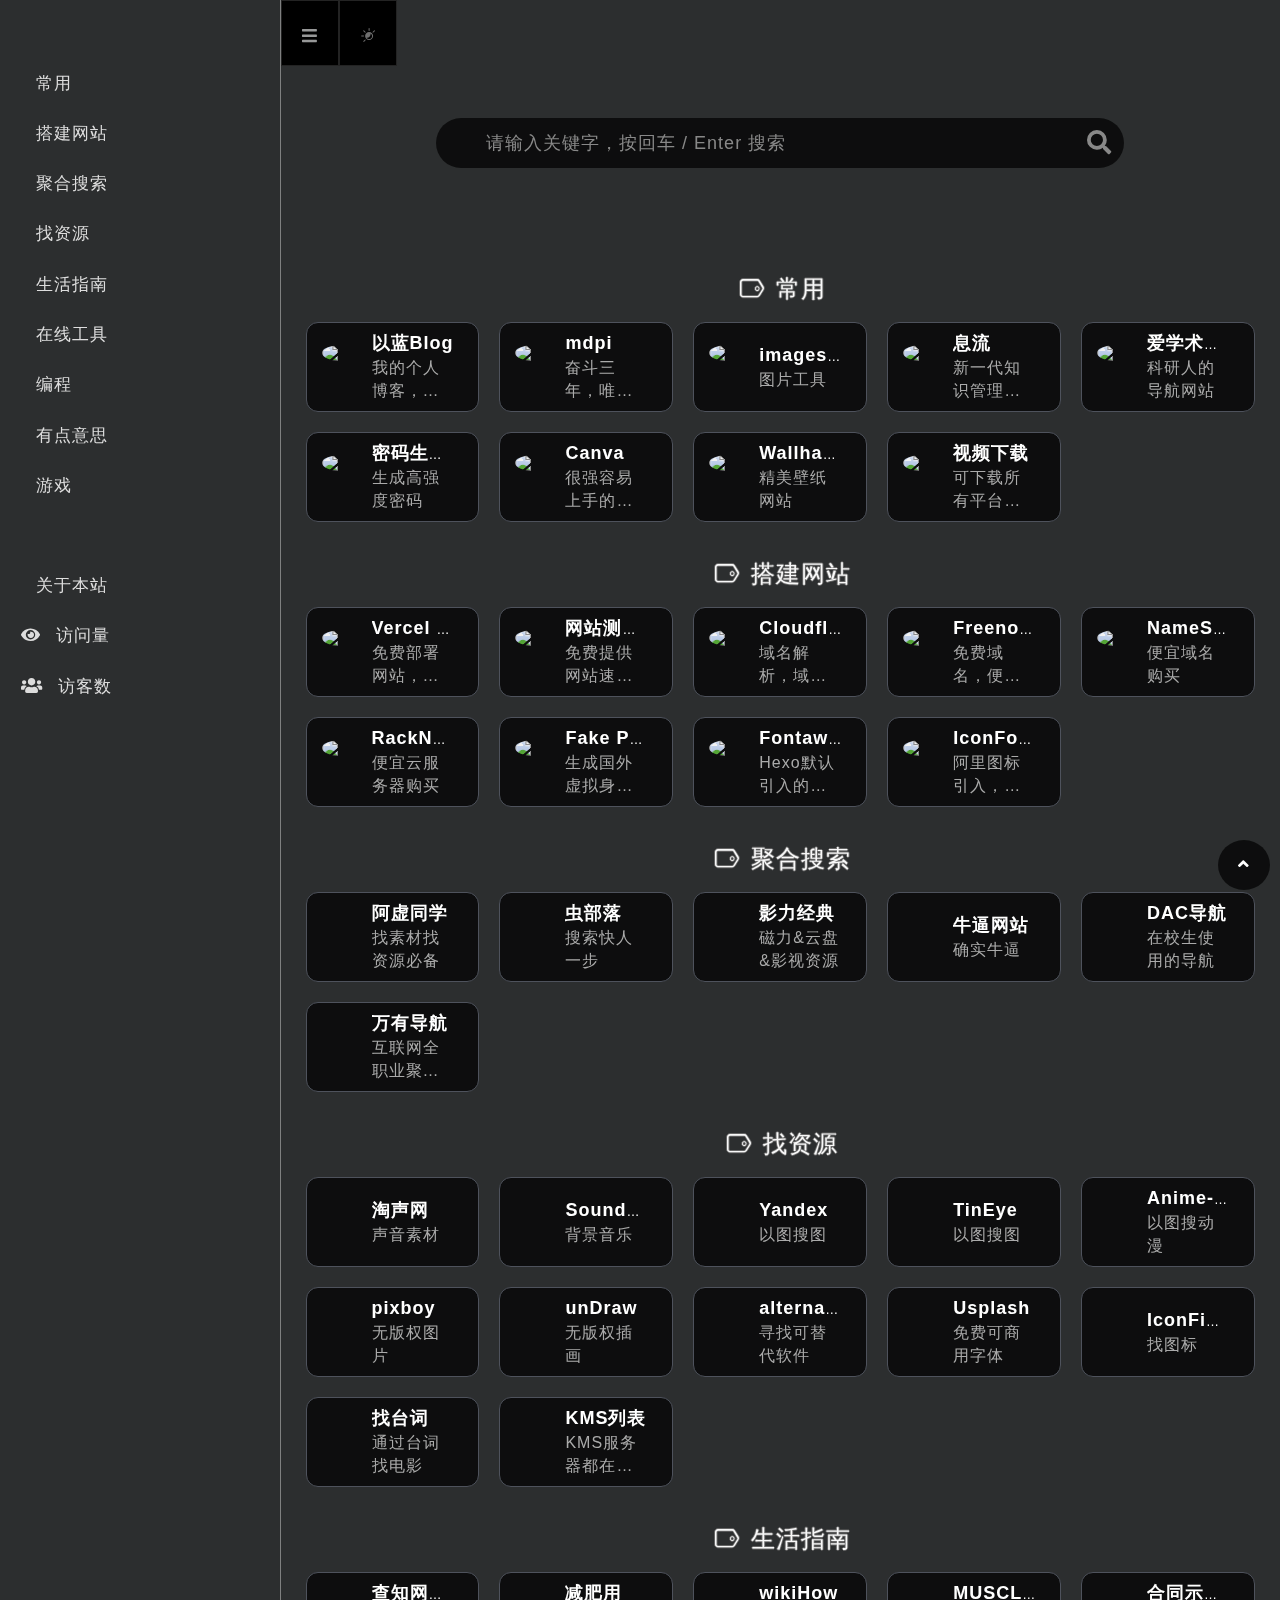
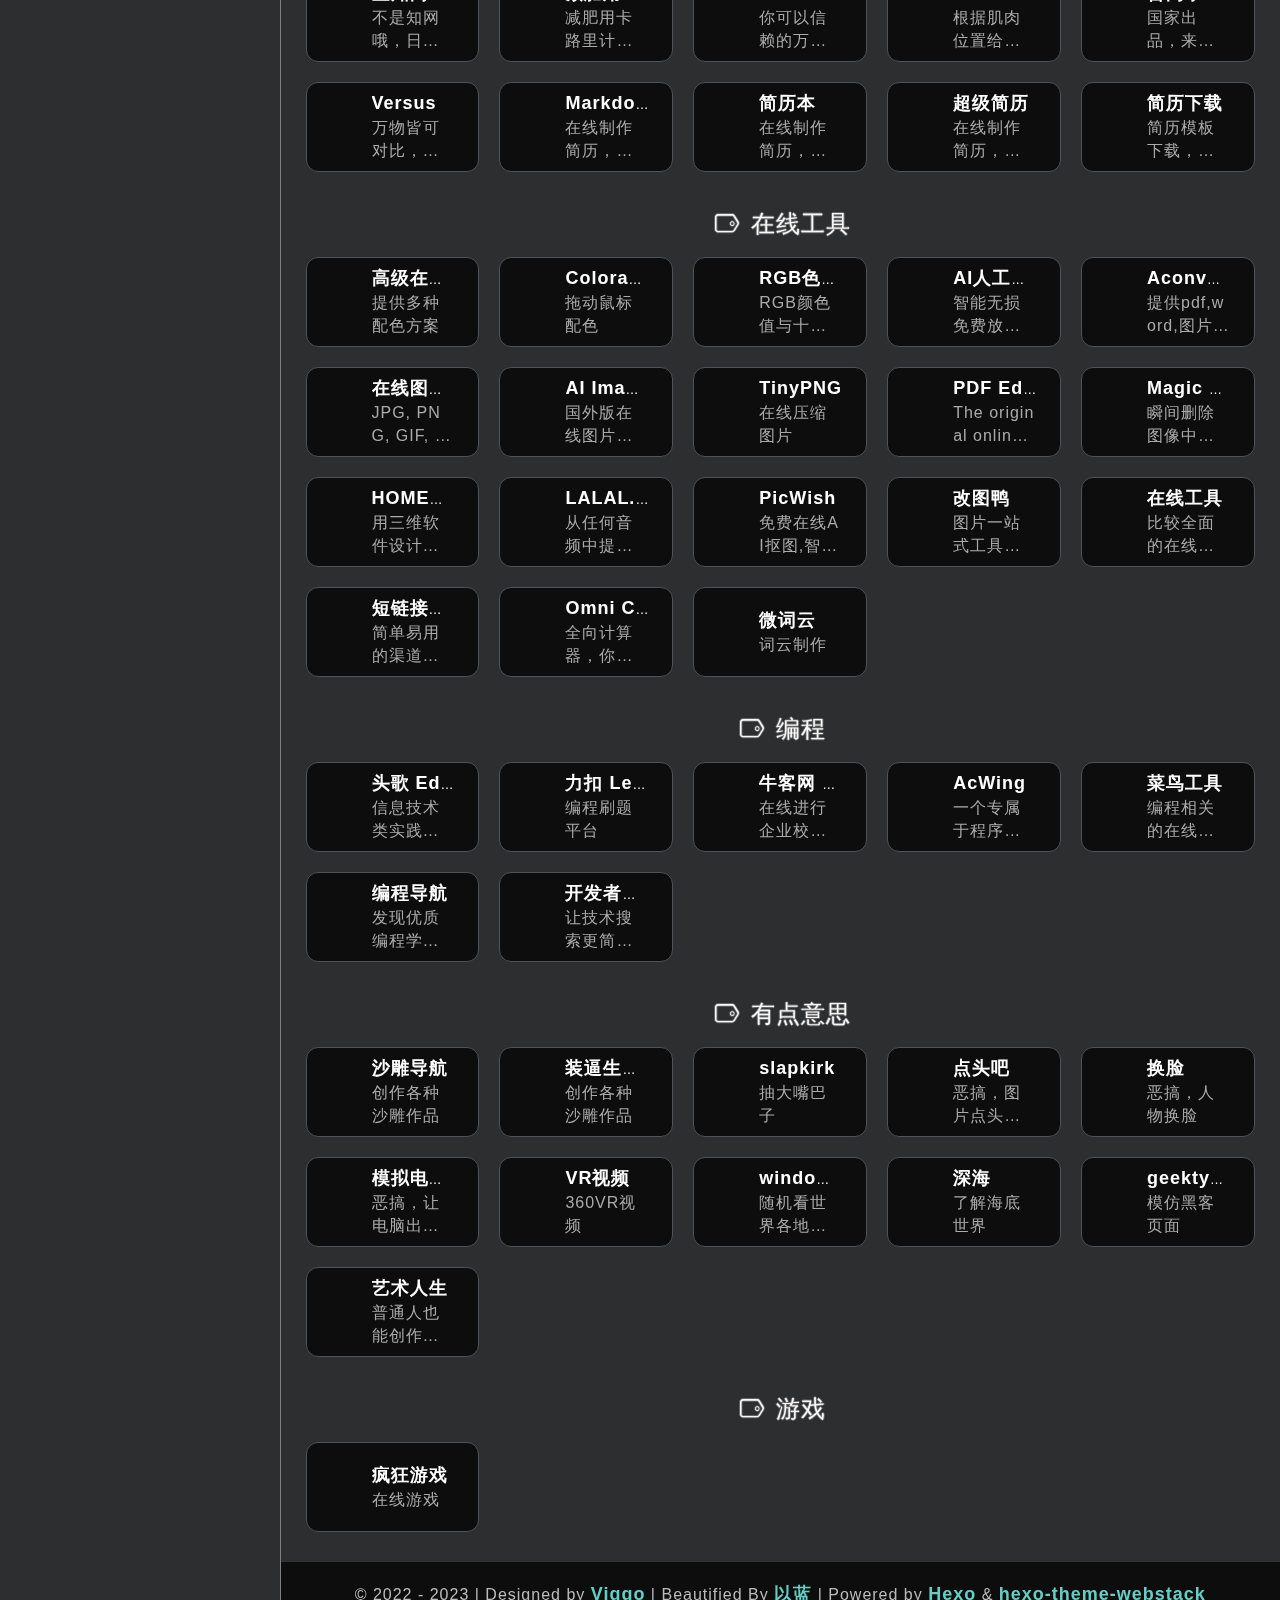
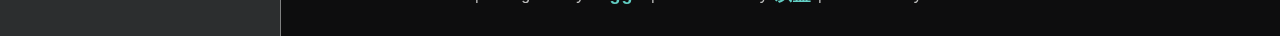
==== commit 2f585f5d: "Site updated: 2023-04-19 18:37:16" ====
--- a/index.html
+++ b/index.html
@@ -43,14 +43,14 @@
   <meta property="og:description" content="网站包含以蓝本人常用网站，若是喜欢赶紧收藏吧">
   <meta property="og:site_name" content="以蓝的网址导航 - yilan">
   
-  <meta property="og:image" content="https://yilan-picbed.oss-cn-hangzhou.aliyuncs.com/tjyl-img/2023/04/navyilan.webp">
+  <meta property="og:image" content="https://yilan-picbed.oss-cn-hangzhou.aliyuncs.com/tjyl-img/2023/04/iconav.png">
   
   <!-- / Twitter Cards -->
   <meta name="twitter:card" content="summary_large_image">
   <meta name="twitter:title" content="以蓝的网址导航 - yilan">
   <meta name="twitter:description" content="网站包含以蓝本人常用网站，若是喜欢赶紧收藏吧">
   
-  <meta name="twitter:image" content="https://yilan-picbed.oss-cn-hangzhou.aliyuncs.com/tjyl-img/2023/04/navyilan.webp">
+  <meta name="twitter:image" content="https://yilan-picbed.oss-cn-hangzhou.aliyuncs.com/tjyl-img/2023/04/iconav.png">
   
   
   <link rel="stylesheet" type="text/css" href="/css/custom.css"> <link rel="stylesheet" type="text/css" href="//at.alicdn.com/t/c/font_3576756_diodcx5zs78.css"> <link rel="stylesheet" href="//s1.hdslb.com/bfs/static/jinkela/long/font/regular.css" media="all" onload="this.media='all'" />
@@ -69,7 +69,7 @@
     <header class="logo-env">
       <div class="logo">
         <a href="/index.html" class="logo-expanded">
-          <img src="https://yilan-picbed.oss-cn-hangzhou.aliyuncs.com/tjyl-img/2023/04/navyilan.webp" width="100%" alt="" />
+          <img src="https://yilan-picbed.oss-cn-hangzhou.aliyuncs.com/tjyl-img/2023/04/iconav.png" width="100%" alt="" />
         </a>
         <a href="/index.html" class="logo-collapsed">
           <img src="https://yilan-picbed.oss-cn-hangzhou.aliyuncs.com/tjyl-img/bizhi/mao.webp" width="40" alt="" />
@@ -285,10 +285,42 @@
   </div>
   
   <div class="col-sm-3">
+    <div class="xe-widget xe-conversations box2 label-info" onclick="window.open('https://www.mdpi.com/2073-4441/15/8/1587', '_blank')" data-toggle="tooltip" data-placement="bottom" title="" data-original-title="https://www.mdpi.com/2073-4441/15/8/1587">
+      <div class="xe-comment-entry">
+        <a class="xe-user-img">
+          <img data-src="https://pub.mdpi-res.com/icon/apple-touch-icon-180x180.png?1681889657" class="lozad img-circle" width="40">
+        </a>
+        <div class="xe-comment">
+          <a href="#" class="xe-user-name overflowClip_1">
+            <strong>mdpi</strong>
+          </a>
+          <p class="overflowClip_2">奋斗三年，唯一可见的成果</p>
+        </div>
+      </div>
+    </div>
+  </div>
+  
+  <div class="col-sm-3">
+    <div class="xe-widget xe-conversations box2 label-info" onclick="window.open('https://imagestool.com/zh_CN/', '_blank')" data-toggle="tooltip" data-placement="bottom" title="" data-original-title="https://imagestool.com/zh_CN/">
+      <div class="xe-comment-entry">
+        <a class="xe-user-img">
+          <img data-src="https://imagestool.com/images/logo/app.png" class="lozad img-circle" width="40">
+        </a>
+        <div class="xe-comment">
+          <a href="#" class="xe-user-name overflowClip_1">
+            <strong>imagestool</strong>
+          </a>
+          <p class="overflowClip_2">图片工具</p>
+        </div>
+      </div>
+    </div>
+  </div>
+  
+  <div class="col-sm-3">
     <div class="xe-widget xe-conversations box2 label-info" onclick="window.open('https://flowus.cn/', '_blank')" data-toggle="tooltip" data-placement="bottom" title="" data-original-title="https://flowus.cn/">
       <div class="xe-comment-entry">
         <a class="xe-user-img">
-          <img data-src="https://cdn.allflow.cn/assets/_next/static/media/favicon.0c45c594.png" class="lozad img-circle" width="40">
+          <img data-src="https://yilan-picbed.oss-cn-hangzhou.aliyuncs.com/tjyl-img/2023/04/tihuan.webp" class="lozad img-circle" width="40">
         </a>
         <div class="xe-comment">
           <a href="#" class="xe-user-name overflowClip_1">
@@ -505,7 +537,7 @@
   </div>
   
   <div class="col-sm-3">
-    <div class="xe-widget xe-conversations box2 label-info" onclick="window.open('https://fontawesome.com/icons', '_blank')" data-toggle="tooltip" data-placement="bottom" title="" data-original-title="https://fontawesome.com/icons">
+    <div class="xe-widget xe-conversations box2 label-info" onclick="window.open('https://fontawesome.com.cn', '_blank')" data-toggle="tooltip" data-placement="bottom" title="" data-original-title="https://fontawesome.com.cn">
       <div class="xe-comment-entry">
         <a class="xe-user-img">
           <img data-src="https://fontawesome.com/favicon.ico" class="lozad img-circle" width="40">
@@ -708,7 +740,7 @@
     <div class="xe-widget xe-conversations box2 label-info" onclick="window.open('https://tineye.com/', '_blank')" data-toggle="tooltip" data-placement="bottom" title="" data-original-title="https://tineye.com/">
       <div class="xe-comment-entry">
         <a class="xe-user-img">
-          <img data-src="https://tineye.com/favicon.ico" class="lozad img-circle" width="40">
+          <img data-src="https://yilan-picbed.oss-cn-hangzhou.aliyuncs.com/tjyl-img/2023/04/tihuan.webp" class="lozad img-circle" width="40">
         </a>
         <div class="xe-comment">
           <a href="#" class="xe-user-name overflowClip_1">
@@ -820,7 +852,7 @@
     <div class="xe-widget xe-conversations box2 label-info" onclick="window.open('http://www.zhaotaici.cn/', '_blank')" data-toggle="tooltip" data-placement="bottom" title="" data-original-title="http://www.zhaotaici.cn/">
       <div class="xe-comment-entry">
         <a class="xe-user-img">
-          <img data-src="http://www.zhaotaici.cn/img/favicon.ico" class="lozad img-circle" width="40">
+          <img data-src="https://yilan-picbed.oss-cn-hangzhou.aliyuncs.com/tjyl-img/2023/04/tihuan.webp" class="lozad img-circle" width="40">
         </a>
         <div class="xe-comment">
           <a href="#" class="xe-user-name overflowClip_1">
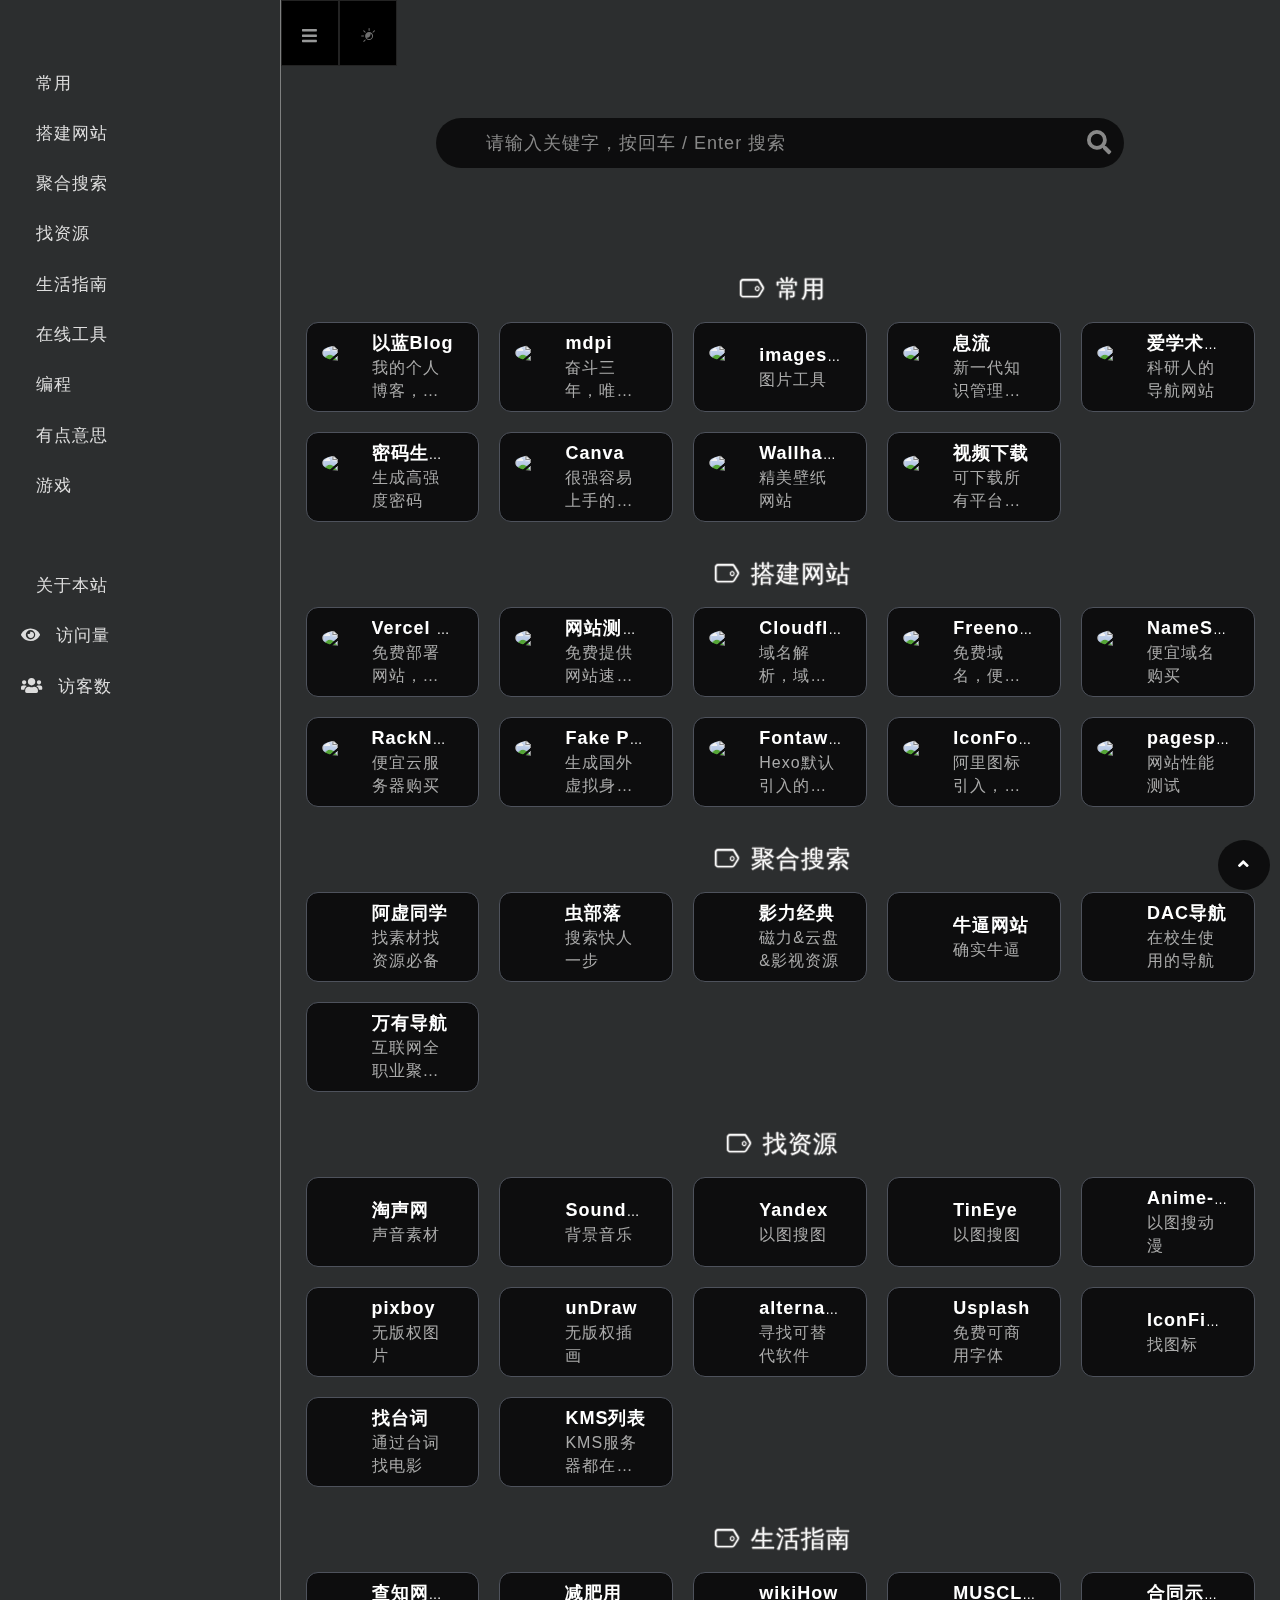
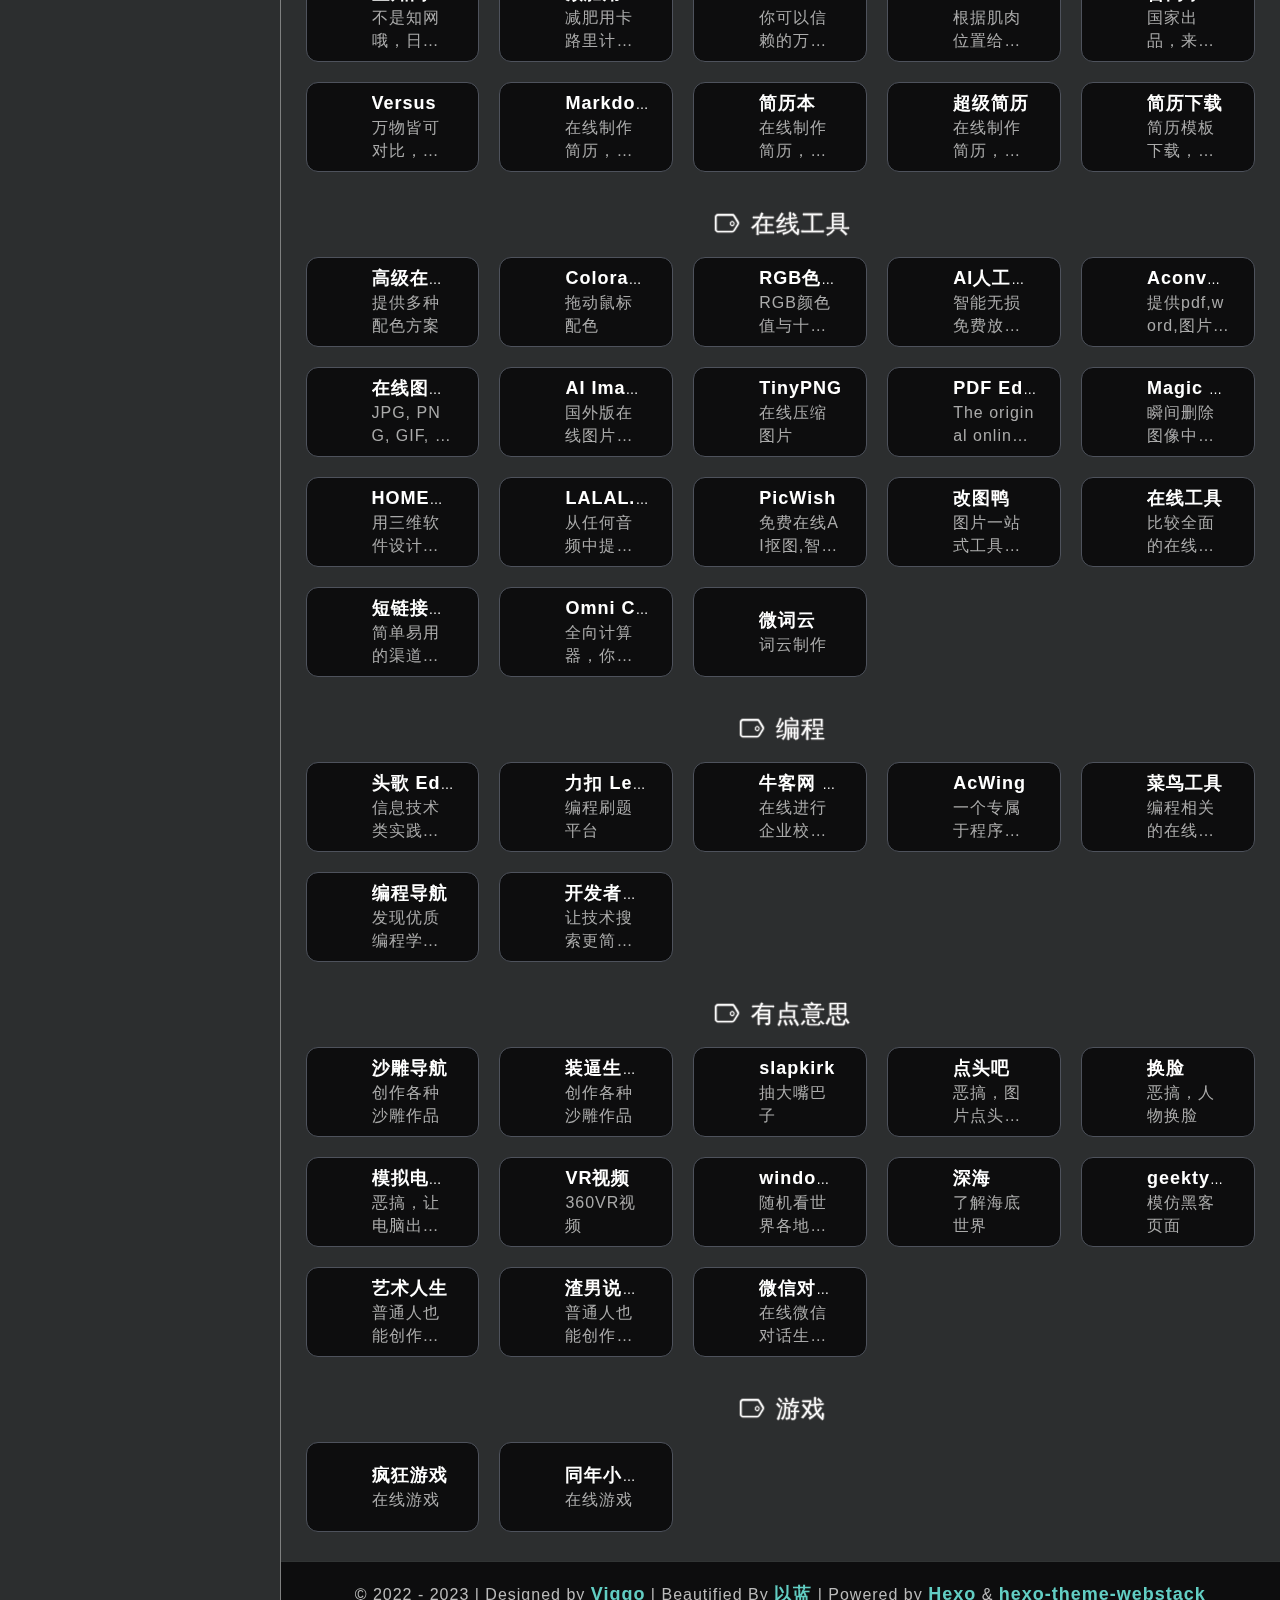
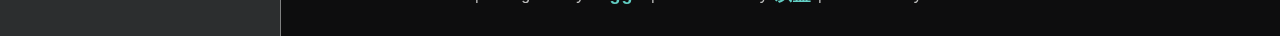
==== commit 58d1eec9: "Site updated: 2023-04-20 21:00:51" ====
--- a/index.html
+++ b/index.html
@@ -568,6 +568,22 @@
     </div>
   </div>
   
+  <div class="col-sm-3">
+    <div class="xe-widget xe-conversations box2 label-info" onclick="window.open('https://pagespeed.web.dev/', '_blank')" data-toggle="tooltip" data-placement="bottom" title="" data-original-title="https://pagespeed.web.dev/">
+      <div class="xe-comment-entry">
+        <a class="xe-user-img">
+          <img data-src="https://ssl.gstatic.com/pagespeed/insights/ui/logo/favicon_48.png" class="lozad img-circle" width="40">
+        </a>
+        <div class="xe-comment">
+          <a href="#" class="xe-user-name overflowClip_1">
+            <strong>pagespeedInsights</strong>
+          </a>
+          <p class="overflowClip_2">网站性能测试</p>
+        </div>
+      </div>
+    </div>
+  </div>
+  
 </div>
 <br />
     
@@ -1652,13 +1668,45 @@
     <div class="xe-widget xe-conversations box2 label-info" onclick="window.open('http://weavesilk.com/', '_blank')" data-toggle="tooltip" data-placement="bottom" title="" data-original-title="http://weavesilk.com/">
       <div class="xe-comment-entry">
         <a class="xe-user-img">
-          <img data-src="http://weavesilk.com/img/silk_thumb.png" class="lozad img-circle" width="40">
+          <img data-src="http://weavesilk.com/favicon.ico" class="lozad img-circle" width="40">
         </a>
         <div class="xe-comment">
           <a href="#" class="xe-user-name overflowClip_1">
             <strong>艺术人生</strong>
           </a>
           <p class="overflowClip_2">普通人也能创作艺术</p>
+        </div>
+      </div>
+    </div>
+  </div>
+  
+  <div class="col-sm-3">
+    <div class="xe-widget xe-conversations box2 label-info" onclick="window.open('https://lovelive.tools/', '_blank')" data-toggle="tooltip" data-placement="bottom" title="" data-original-title="https://lovelive.tools/">
+      <div class="xe-comment-entry">
+        <a class="xe-user-img">
+          <img data-src="https://lovelive.tools/icon.png" class="lozad img-circle" width="40">
+        </a>
+        <div class="xe-comment">
+          <a href="#" class="xe-user-name overflowClip_1">
+            <strong>渣男说话艺术</strong>
+          </a>
+          <p class="overflowClip_2">普通人也能创作艺术</p>
+        </div>
+      </div>
+    </div>
+  </div>
+  
+  <div class="col-sm-3">
+    <div class="xe-widget xe-conversations box2 label-info" onclick="window.open('https://www.goodsunlc.com/', '_blank')" data-toggle="tooltip" data-placement="bottom" title="" data-original-title="https://www.goodsunlc.com/">
+      <div class="xe-comment-entry">
+        <a class="xe-user-img">
+          <img data-src="https://yilan-picbed.oss-cn-hangzhou.aliyuncs.com/tjyl-img/2023/04/tihuan.webp" class="lozad img-circle" width="40">
+        </a>
+        <div class="xe-comment">
+          <a href="#" class="xe-user-name overflowClip_1">
+            <strong>微信对话生成</strong>
+          </a>
+          <p class="overflowClip_2">在线微信对话生成器</p>
         </div>
       </div>
     </div>
@@ -1685,6 +1733,22 @@
         <div class="xe-comment">
           <a href="#" class="xe-user-name overflowClip_1">
             <strong>疯狂游戏</strong>
+          </a>
+          <p class="overflowClip_2">在线游戏</p>
+        </div>
+      </div>
+    </div>
+  </div>
+  
+  <div class="col-sm-3">
+    <div class="xe-widget xe-conversations box2 label-info" onclick="window.open('https://www.yikm.net/', '_blank')" data-toggle="tooltip" data-placement="bottom" title="" data-original-title="https://www.yikm.net/">
+      <div class="xe-comment-entry">
+        <a class="xe-user-img">
+          <img data-src="https://www.yikm.net/logo.png" class="lozad img-circle" width="40">
+        </a>
+        <div class="xe-comment">
+          <a href="#" class="xe-user-name overflowClip_1">
+            <strong>同年小游戏</strong>
           </a>
           <p class="overflowClip_2">在线游戏</p>
         </div>
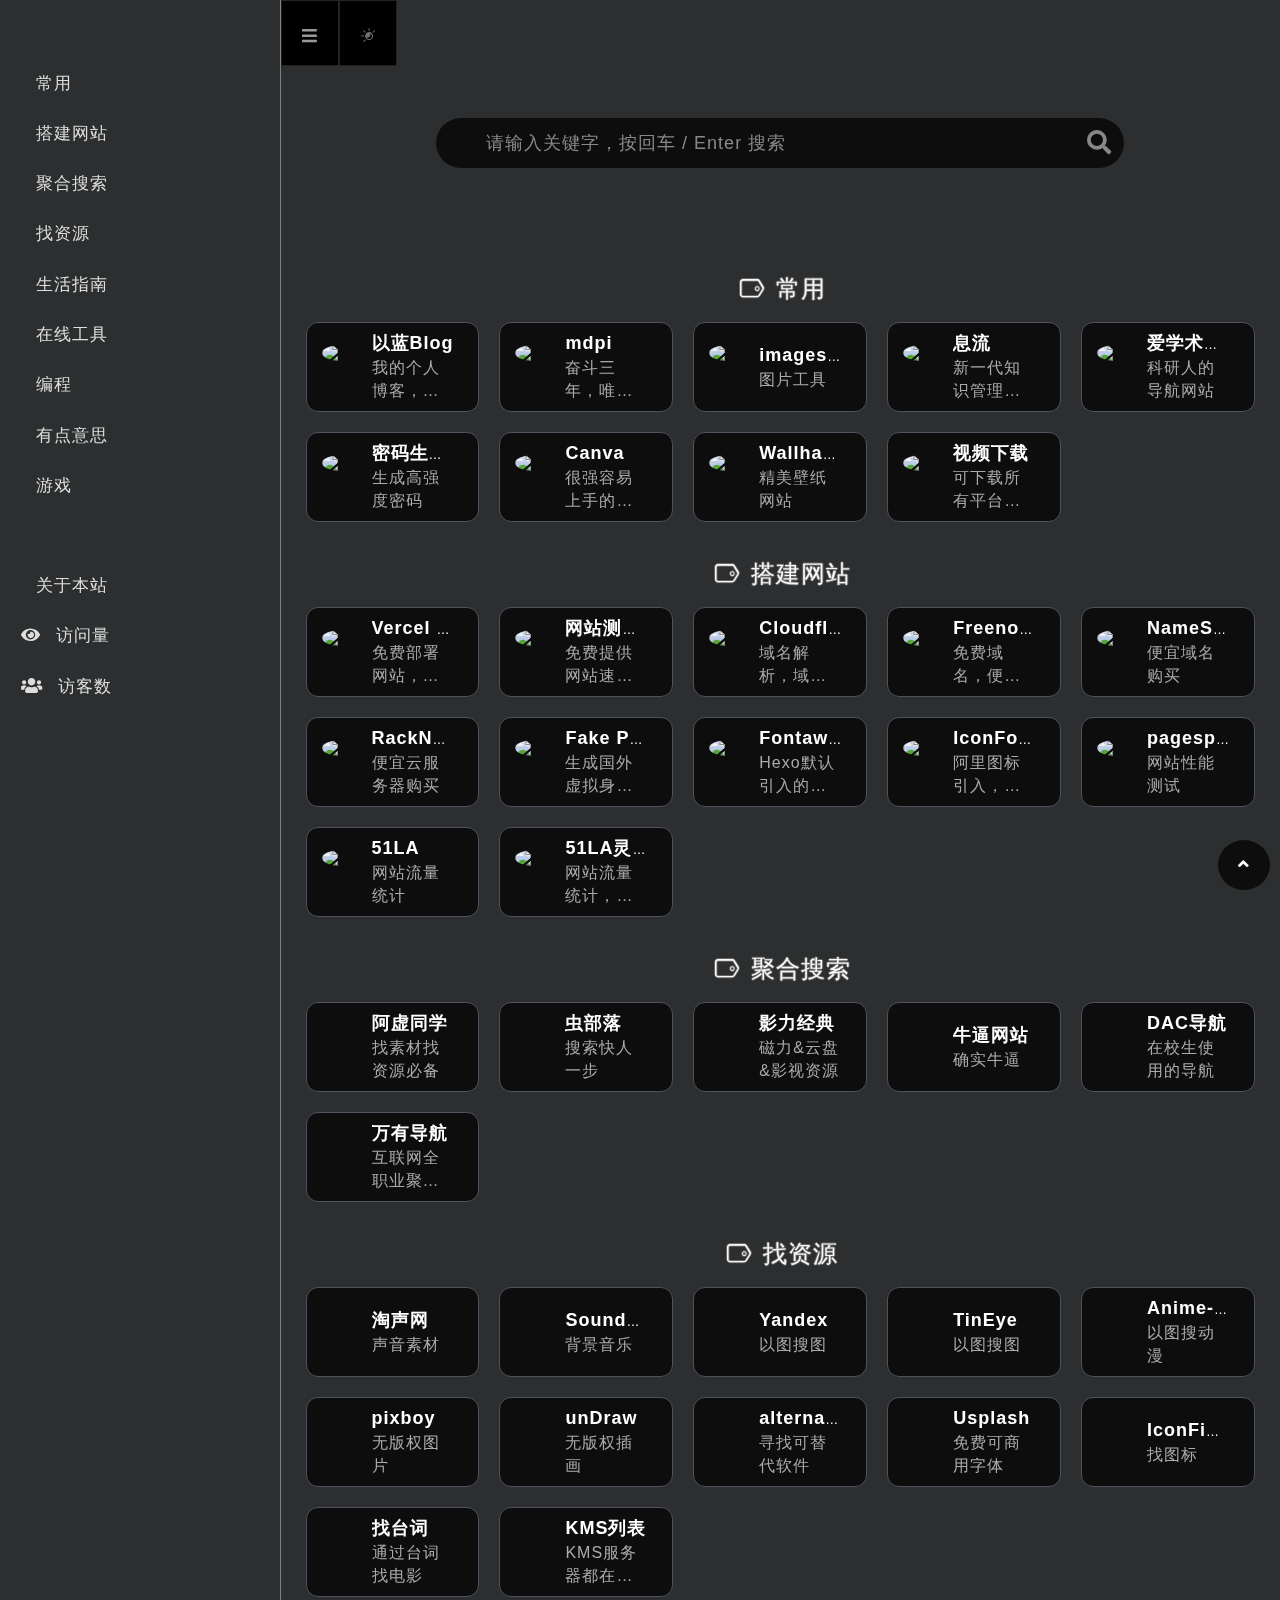
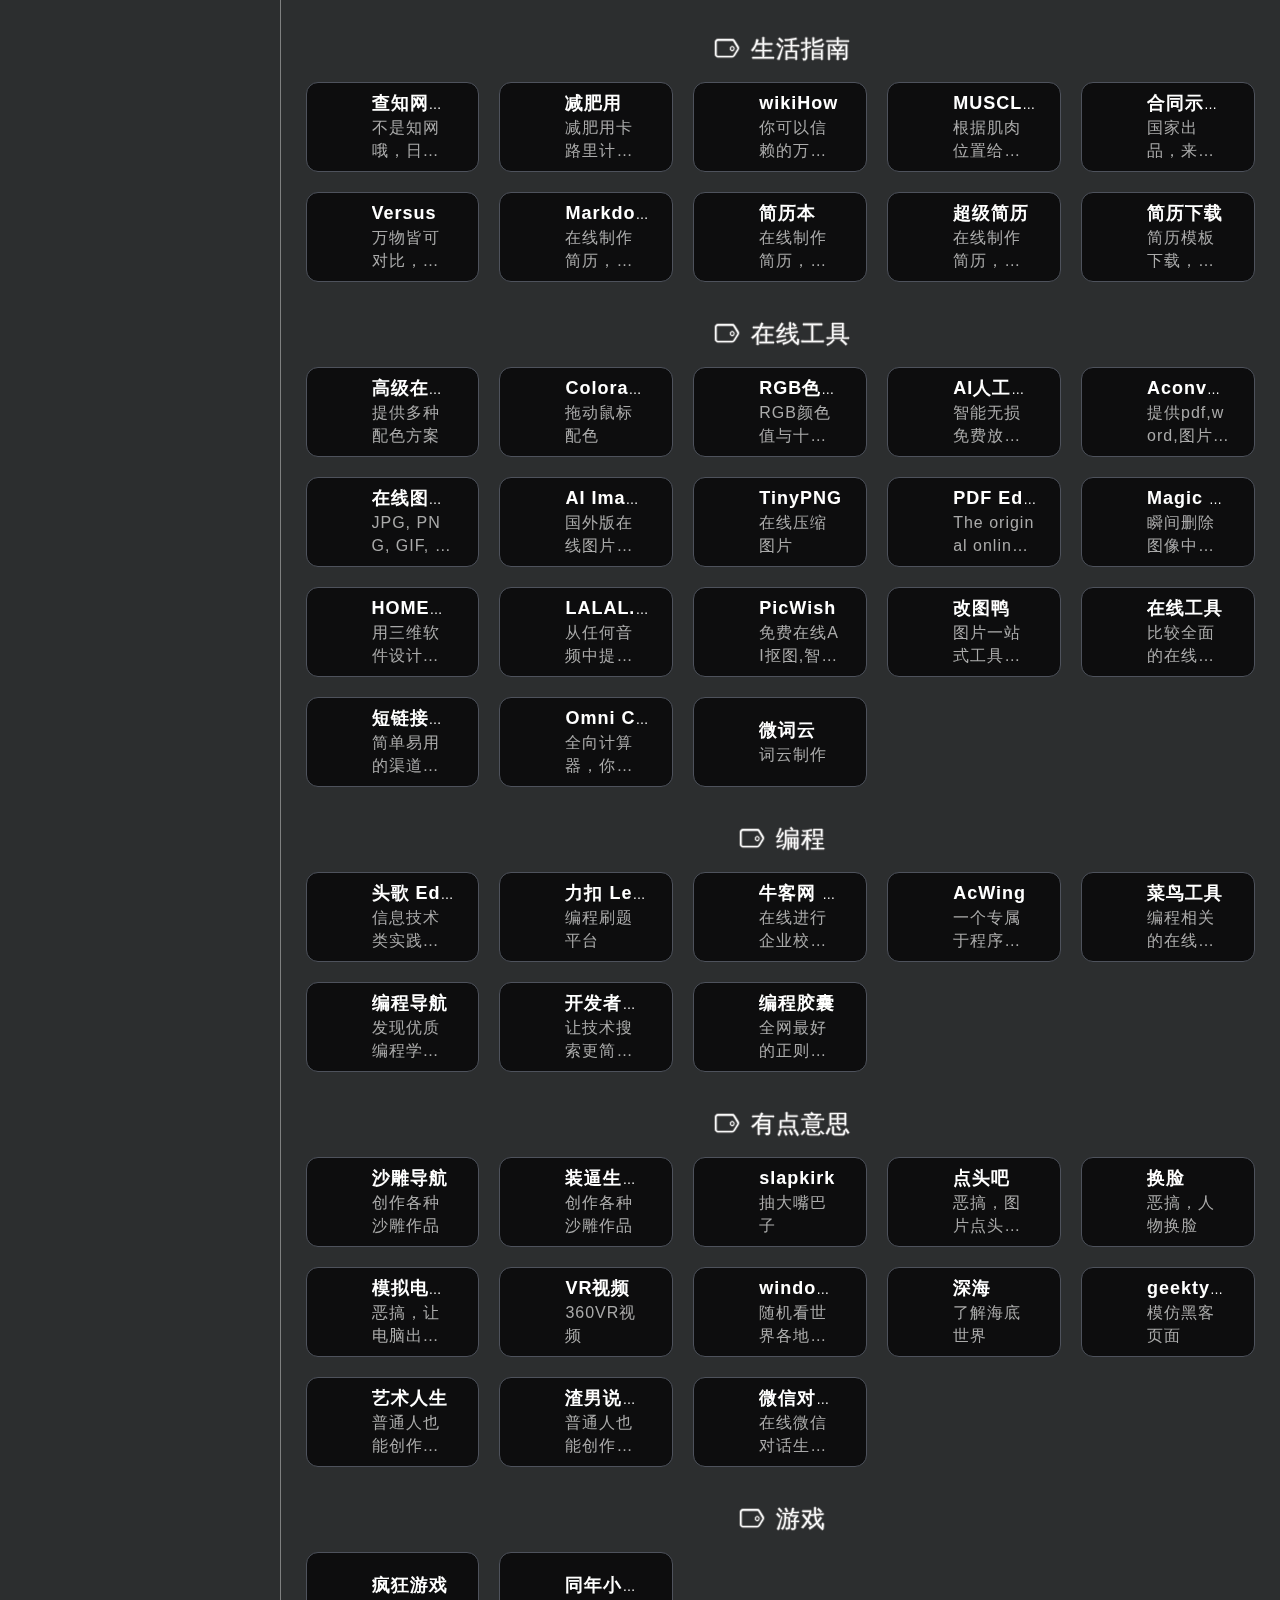
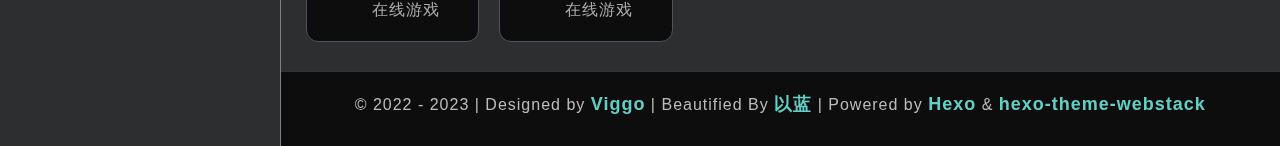
==== commit 14960b2a: "Site updated: 2023-04-26 22:03:15" ====
--- a/index.html
+++ b/index.html
@@ -584,6 +584,38 @@
     </div>
   </div>
   
+  <div class="col-sm-3">
+    <div class="xe-widget xe-conversations box2 label-info" onclick="window.open('https://v6.51.la/', '_blank')" data-toggle="tooltip" data-placement="bottom" title="" data-original-title="https://v6.51.la/">
+      <div class="xe-comment-entry">
+        <a class="xe-user-img">
+          <img data-src="https://yilan-picbed.oss-cn-hangzhou.aliyuncs.com/tjyl-img/2023/04/tihuan.webp" class="lozad img-circle" width="40">
+        </a>
+        <div class="xe-comment">
+          <a href="#" class="xe-user-name overflowClip_1">
+            <strong>51LA</strong>
+          </a>
+          <p class="overflowClip_2">网站流量统计</p>
+        </div>
+      </div>
+    </div>
+  </div>
+  
+  <div class="col-sm-3">
+    <div class="xe-widget xe-conversations box2 label-info" onclick="window.open('https://perf.51.la/', '_blank')" data-toggle="tooltip" data-placement="bottom" title="" data-original-title="https://perf.51.la/">
+      <div class="xe-comment-entry">
+        <a class="xe-user-img">
+          <img data-src="https://yilan-picbed.oss-cn-hangzhou.aliyuncs.com/tjyl-img/2023/04/tihuan.webp" class="lozad img-circle" width="40">
+        </a>
+        <div class="xe-comment">
+          <a href="#" class="xe-user-name overflowClip_1">
+            <strong>51LA灵雀应用监控平台</strong>
+          </a>
+          <p class="overflowClip_2">网站流量统计，配合51LA使用</p>
+        </div>
+      </div>
+    </div>
+  </div>
+  
 </div>
 <br />
     
@@ -1487,6 +1519,22 @@
             <strong>开发者搜索</strong>
           </a>
           <p class="overflowClip_2">让技术搜索更简单高效</p>
+        </div>
+      </div>
+    </div>
+  </div>
+  
+  <div class="col-sm-3">
+    <div class="xe-widget xe-conversations box2 label-info" onclick="window.open('https://codejiaonang.com/', '_blank')" data-toggle="tooltip" data-placement="bottom" title="" data-original-title="https://codejiaonang.com/">
+      <div class="xe-comment-entry">
+        <a class="xe-user-img">
+          <img data-src="https://cdn.codejiaonang.com/favicon.ico" class="lozad img-circle" width="40">
+        </a>
+        <div class="xe-comment">
+          <a href="#" class="xe-user-name overflowClip_1">
+            <strong>编程胶囊</strong>
+          </a>
+          <p class="overflowClip_2">全网最好的正则表达式课程不服来战！</p>
         </div>
       </div>
     </div>
